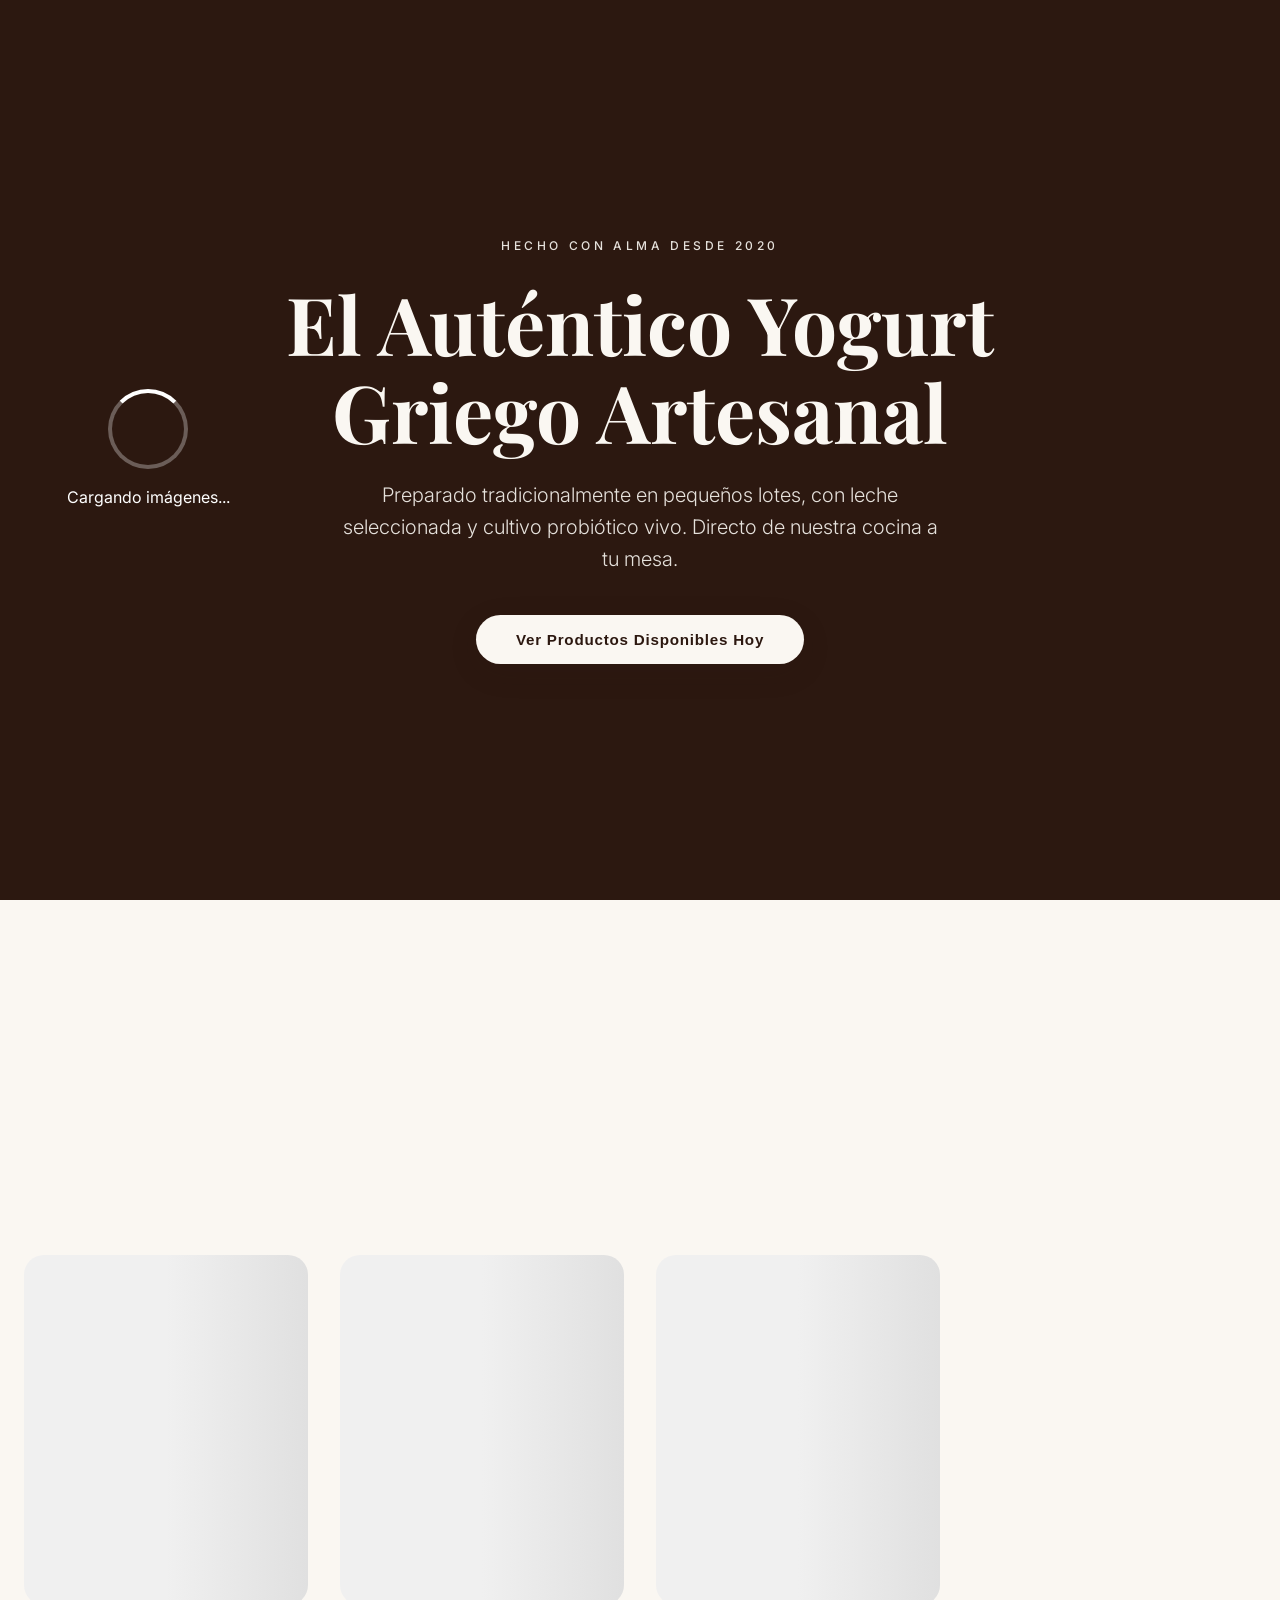
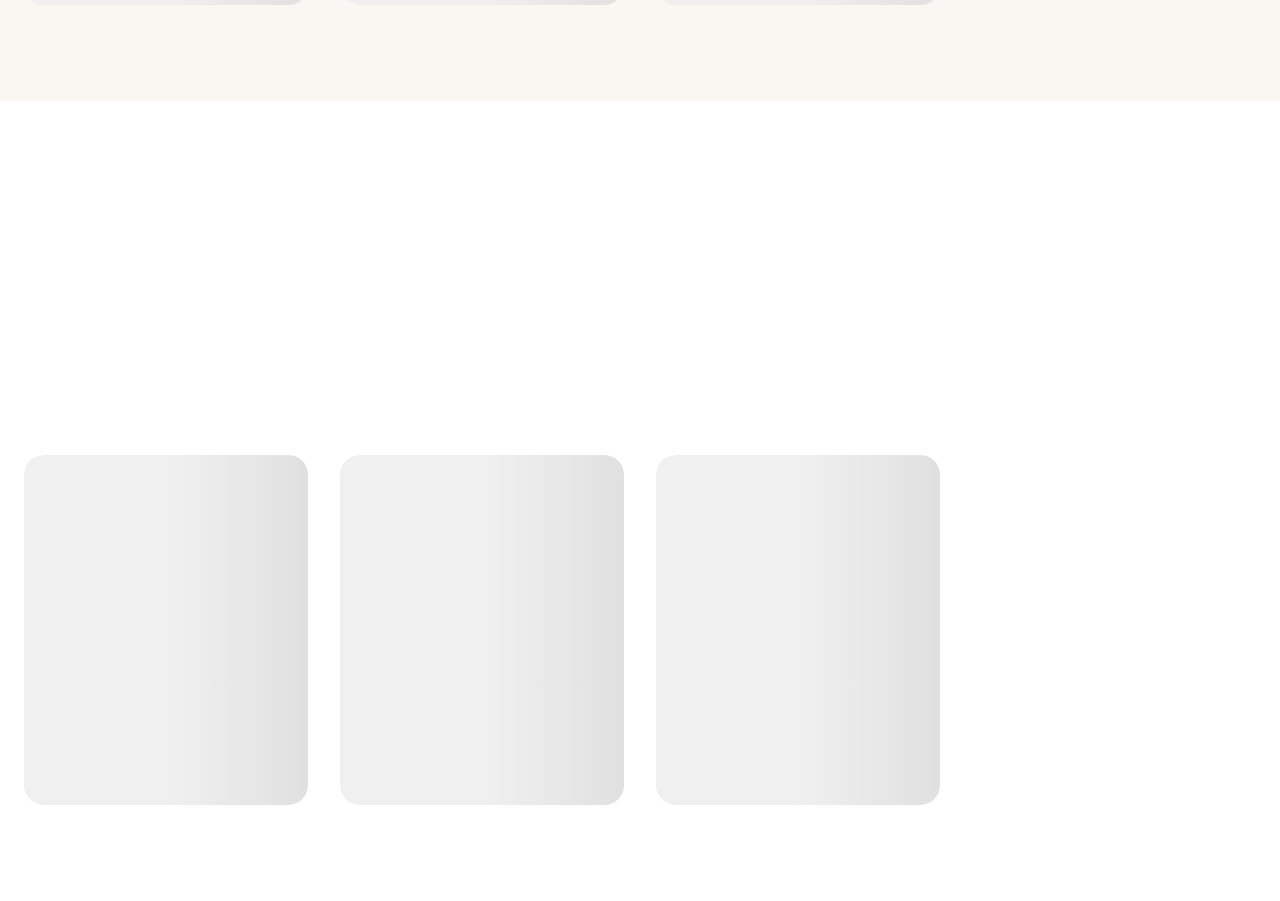
==== images/index.html @ e2872bcd "Agregar landing page Agregar landing page" ====
<!DOCTYPE html>
<html lang="es">
<head>
    <meta charset="UTF-8">
    <meta name="viewport" content="width=device-width, initial-scale=1.0, maximum-scale=1.0, user-scalable=no">
    <title>Yogurt Alma | Artesanal desde el Corazón</title>
    <link rel="preconnect" href="https://fonts.googleapis.com">
    <link rel="preconnect" href="https://fonts.gstatic.com" crossorigin>
    <link href="https://fonts.googleapis.com/css2?family=Playfair+Display:wght@400;600;700&family=Inter:wght@300;400;500;600&display=swap" rel="stylesheet">
    
    <style>
        :root {
            --color-primary: #2C1810;
            --color-secondary: #8B6F47;
            --color-accent: #D4A574;
            --color-cream: #FAF7F2;
            --color-milk: #F5F0E8;
            --color-success: #5A7D5A;
            --color-error: #B85C5C;
            --font-display: 'Playfair Display', serif;
            --font-body: 'Inter', sans-serif;
            --shadow-soft: 0 4px 20px rgba(44, 24, 16, 0.08);
            --shadow-elevated: 0 8px 30px rgba(44, 24, 16, 0.12);
            --transition: all 0.3s cubic-bezier(0.4, 0, 0.2, 1);
        }

        * { box-sizing: border-box; -webkit-tap-highlight-color: transparent; margin: 0; padding: 0; }

        body {
            font-family: var(--font-body);
            background: var(--color-cream);
            color: var(--color-primary);
            line-height: 1.6;
            overflow-x: hidden;
        }

        /* HERO CINEMÁTICO */
        .hero {
            position: relative;
            height: 100vh;
            min-height: 600px;
            overflow: hidden;
            background: var(--color-primary);
        }

        .slider-container {
            position: absolute;
            inset: 0;
            width: 100%;
            height: 100%;
        }

        .slide {
            position: absolute;
            inset: 0;
            opacity: 0;
            transition: opacity 1.5s ease-in-out;
            background-size: cover;
            background-position: center;
        }

        .slide.active { opacity: 1; }

        .slide::after {
            content: '';
            position: absolute;
            inset: 0;
            background: linear-gradient(to bottom, rgba(44,24,16,0.3), rgba(44,24,16,0.7));
        }

        .hero-content {
            position: relative;
            z-index: 10;
            height: 100%;
            display: flex;
            flex-direction: column;
            justify-content: center;
            align-items: center;
            text-align: center;
            padding: 2rem;
            color: var(--color-cream);
        }

        .hero-badge {
            font-size: 0.75rem;
            letter-spacing: 0.3em;
            text-transform: uppercase;
            margin-bottom: 1.5rem;
            opacity: 0.9;
            font-weight: 500;
        }

        .hero-title {
            font-family: var(--font-display);
            font-size: clamp(2.5rem, 8vw, 5rem);
            font-weight: 700;
            line-height: 1.1;
            margin-bottom: 1.5rem;
            max-width: 900px;
        }

        .hero-subtitle {
            font-size: 1.25rem;
            font-weight: 300;
            opacity: 0.9;
            max-width: 600px;
            margin-bottom: 2.5rem;
        }

        .btn-primary {
            display: inline-flex;
            align-items: center;
            gap: 0.75rem;
            padding: 1rem 2.5rem;
            background: var(--color-cream);
            color: var(--color-primary);
            text-decoration: none;
            border-radius: 50px;
            font-weight: 600;
            font-size: 0.95rem;
            letter-spacing: 0.05em;
            transition: var(--transition);
            border: none;
            cursor: pointer;
            box-shadow: var(--shadow-elevated);
        }

        .btn-primary:hover {
            transform: translateY(-2px);
            box-shadow: 0 12px 40px rgba(44, 24, 16, 0.2);
        }

        .slider-dots {
            position: absolute;
            bottom: 2rem;
            left: 50%;
            transform: translateX(-50%);
            display: flex;
            gap: 0.75rem;
            z-index: 20;
        }

        .dot {
            width: 8px;
            height: 8px;
            border-radius: 50%;
            background: rgba(255,255,255,0.4);
            cursor: pointer;
            transition: var(--transition);
        }

        .dot.active {
            background: var(--color-cream);
            transform: scale(1.3);
        }

        /* SECCIONES PRODUCTOS */
        .section {
            padding: 6rem 1.5rem;
            max-width: 1400px;
            margin: 0 auto;
        }

        .section-alt { background: white; }

        .section-header {
            text-align: center;
            margin-bottom: 4rem;
        }

        .section-logo {
            width: 140px;
            height: 140px;
            margin: 0 auto 1.5rem;
            object-fit: contain;
            filter: drop-shadow(0 4px 6px rgba(0,0,0,0.1));
        }

        .section-title {
            font-family: var(--font-display);
            font-size: clamp(2rem, 5vw, 3rem);
            color: var(--color-primary);
            margin-bottom: 0.75rem;
        }

        .section-subtitle {
            color: var(--color-secondary);
            font-size: 1.1rem;
            max-width: 600px;
            margin: 0 auto;
        }

        /* GRID PRODUCTOS */
        .products-grid {
            display: grid;
            grid-template-columns: repeat(auto-fill, minmax(280px, 1fr));
            gap: 2rem;
        }

        .product-card {
            background: white;
            border-radius: 20px;
            overflow: hidden;
            box-shadow: var(--shadow-soft);
            transition: var(--transition);
        }

        .product-card:hover {
            transform: translateY(-8px);
            box-shadow: var(--shadow-elevated);
        }

        .product-image-wrapper {
            position: relative;
            aspect-ratio: 4/3;
            overflow: hidden;
            background: var(--color-milk);
        }

        .product-image {
            width: 100%;
            height: 100%;
            object-fit: cover;
            transition: transform 0.6s ease;
        }

        .product-card:hover .product-image { transform: scale(1.05); }

        .product-badge {
            position: absolute;
            top: 1rem;
            left: 1rem;
            background: var(--color-success);
            color: white;
            padding: 0.35rem 0.75rem;
            border-radius: 20px;
            font-size: 0.75rem;
            font-weight: 600;
            letter-spacing: 0.05em;
        }

        .product-info { padding: 1.5rem; }

        .product-meta {
            display: flex;
            justify-content: space-between;
            align-items: center;
            margin-bottom: 0.5rem;
        }

        .product-weight {
            font-size: 0.75rem;
            text-transform: uppercase;
            letter-spacing: 0.15em;
            color: var(--color-secondary);
            font-weight: 600;
        }

        .product-stock {
            font-size: 0.75rem;
            color: var(--color-success);
            font-weight: 500;
        }

        .product-name {
            font-family: var(--font-display);
            font-size: 1.25rem;
            color: var(--color-primary);
            margin-bottom: 0.5rem;
            font-weight: 600;
            line-height: 1.3;
        }

        .product-description {
            color: #666;
            font-size: 0.9rem;
            line-height: 1.5;
            margin-bottom: 1.25rem;
            min-height: 2.7em;
        }

        .product-footer {
            display: flex;
            justify-content: space-between;
            align-items: center;
            padding-top: 1rem;
            border-top: 1px solid var(--color-milk);
        }

        .product-price {
            font-size: 1.4rem;
            font-weight: 700;
            color: var(--color-primary);
        }

        .quantity-selector {
            display: flex;
            align-items: center;
            gap: 0.5rem;
            background: var(--color-milk);
            padding: 0.25rem;
            border-radius: 25px;
        }

        .qty-btn {
            width: 32px;
            height: 32px;
            border: none;
            background: white;
            border-radius: 50%;
            cursor: pointer;
            font-size: 1.1rem;
            color: var(--color-primary);
            transition: var(--transition);
            display: flex;
            align-items: center;
            justify-content: center;
            font-weight: 300;
        }

        .qty-btn:hover {
            background: var(--color-primary);
            color: white;
        }

        .qty-value {
            font-weight: 600;
            min-width: 28px;
            text-align: center;
            font-size: 0.95rem;
        }

        /* CARRITO FLOTANTE */
        .cart-float {
            position: fixed;
            bottom: 2rem;
            right: 2rem;
            left: 2rem;
            background: white;
            padding: 1.25rem 1.5rem;
            border-radius: 16px;
            box-shadow: 0 8px 32px rgba(44, 24, 16, 0.2);
            display: none;
            justify-content: space-between;
            align-items: center;
            z-index: 100;
            max-width: 600px;
            margin: 0 auto;
            border: 1px solid rgba(0,0,0,0.05);
        }

        .cart-float.active { display: flex; }

        .cart-info h3 {
            font-size: 0.85rem;
            color: var(--color-secondary);
            font-weight: 500;
            margin-bottom: 0.25rem;
        }

        .cart-total {
            font-family: var(--font-display);
            font-size: 1.75rem;
            font-weight: 700;
            color: var(--color-primary);
        }

        .btn-cart {
            background: var(--color-primary);
            color: white;
            border: none;
            padding: 1rem 2rem;
            border-radius: 12px;
            font-weight: 600;
            cursor: pointer;
            transition: var(--transition);
            font-size: 0.95rem;
        }

        .btn-cart:hover {
            background: var(--color-secondary);
            transform: scale(1.02);
        }

        /* MODAL CHECKOUT */
        .modal-overlay {
            position: fixed;
            inset: 0;
            background: rgba(44, 24, 16, 0.6);
            backdrop-filter: blur(8px);
            z-index: 1000;
            opacity: 0;
            visibility: hidden;
            transition: var(--transition);
            display: flex;
            align-items: flex-end;
            justify-content: center;
        }

        .modal-overlay.active {
            opacity: 1;
            visibility: visible;
        }

        .modal-content {
            background: white;
            width: 100%;
            max-width: 600px;
            max-height: 90vh;
            border-radius: 24px 24px 0 0;
            overflow-y: auto;
            transform: translateY(100%);
            transition: transform 0.4s cubic-bezier(0.4, 0, 0.2, 1);
        }

        .modal-overlay.active .modal-content { transform: translateY(0); }

        .modal-header {
            padding: 1.5rem;
            border-bottom: 1px solid var(--color-milk);
            display: flex;
            justify-content: space-between;
            align-items: center;
            position: sticky;
            top: 0;
            background: white;
            z-index: 10;
        }

        .modal-title {
            font-family: var(--font-display);
            font-size: 1.5rem;
            font-weight: 600;
        }

        .btn-close {
            width: 40px;
            height: 40px;
            border: none;
            background: var(--color-milk);
            border-radius: 50%;
            cursor: pointer;
            font-size: 1.5rem;
            color: var(--color-primary);
            transition: var(--transition);
            display: flex;
            align-items: center;
            justify-content: center;
            line-height: 1;
        }

        .btn-close:hover {
            background: var(--color-primary);
            color: white;
        }

        .modal-body { padding: 1.5rem; }

        /* FORMULARIOS */
        .form-group { margin-bottom: 1.5rem; }

        .form-label {
            display: block;
            font-size: 0.875rem;
            font-weight: 600;
            color: var(--color-primary);
            margin-bottom: 0.5rem;
            letter-spacing: 0.02em;
        }

        .form-input, .form-select, .form-textarea {
            width: 100%;
            padding: 1rem;
            border: 2px solid var(--color-milk);
            border-radius: 12px;
            font-family: var(--font-body);
            font-size: 1rem;
            transition: var(--transition);
            background: white;
        }

        .form-input:focus, .form-select:focus, .form-textarea:focus {
            outline: none;
            border-color: var(--color-accent);
            box-shadow: 0 0 0 3px rgba(212, 165, 116, 0.1);
        }

        .form-textarea {
            min-height: 100px;
            resize: vertical;
        }

        /* TABS UBICACIÓN */
        .location-tabs {
            display: flex;
            gap: 0.5rem;
            margin-bottom: 1rem;
            background: var(--color-milk);
            padding: 0.5rem;
            border-radius: 12px;
        }

        .location-tab {
            flex: 1;
            padding: 0.75rem;
            border: none;
            background: transparent;
            border-radius: 8px;
            cursor: pointer;
            font-size: 0.875rem;
            font-weight: 500;
            color: var(--color-secondary);
            transition: var(--transition);
            text-align: center;
        }

        .location-tab.active {
            background: white;
            color: var(--color-primary);
            box-shadow: 0 2px 8px rgba(0,0,0,0.05);
        }

        .location-panel {
            display: none;
            animation: fadeIn 0.3s ease;
        }

        .location-panel.active { display: block; }

        @keyframes fadeIn {
            from { opacity: 0; transform: translateY(10px); }
            to { opacity: 1; transform: translateY(0); }
        }

        .location-help {
            background: #e3f2fd;
            padding: 1rem;
            border-radius: 12px;
            margin-bottom: 1rem;
            font-size: 0.9rem;
            border-left: 4px solid #1976d2;
        }

        .location-help ol {
            margin: 0.5rem 0 0 1.2rem;
            padding: 0;
        }

        .location-help li { margin-bottom: 0.25rem; }

        .btn-maps {
            display: flex;
            align-items: center;
            justify-content: center;
            gap: 0.5rem;
            width: 100%;
            padding: 1rem;
            background: #4285F4;
            color: white;
            text-decoration: none;
            border-radius: 12px;
            font-weight: 600;
            margin-top: 0.5rem;
            transition: var(--transition);
        }

        .btn-maps:hover {
            background: #3367D6;
            transform: translateY(-1px);
        }

        .location-preview-box {
            background: #f0f7f0;
            border-left: 4px solid var(--color-success);
            padding: 1rem;
            border-radius: 8px;
            margin-top: 0.75rem;
            font-size: 0.9rem;
            display: none;
        }

        .location-preview-box.active { display: block; }

        .copy-location-btn {
            background: var(--color-primary);
            color: white;
            border: none;
            padding: 0.5rem 1rem;
            border-radius: 6px;
            font-size: 0.85rem;
            cursor: pointer;
            margin-top: 0.5rem;
            width: 100%;
        }

        /* RESUMEN ORDEN */
        .order-summary {
            background: var(--color-milk);
            border-radius: 16px;
            padding: 1.5rem;
            margin-bottom: 1.5rem;
        }

        .summary-title {
            font-family: var(--font-display);
            font-size: 1.1rem;
            margin-bottom: 1rem;
            color: var(--color-primary);
        }

        .summary-item {
            display: flex;
            justify-content: space-between;
            padding: 0.5rem 0;
            font-size: 0.95rem;
            color: #555;
            border-bottom: 1px solid rgba(0,0,0,0.05);
        }

        .summary-item:last-child { border-bottom: none; }

        .summary-total {
            display: flex;
            justify-content: space-between;
            margin-top: 1rem;
            padding-top: 1rem;
            border-top: 2px solid var(--color-primary);
            font-family: var(--font-display);
            font-size: 1.35rem;
            font-weight: 700;
            color: var(--color-primary);
        }

        /* PAGO */
        .payment-grid {
            display: grid;
            grid-template-columns: 1fr 1fr;
            gap: 1rem;
            margin-bottom: 1.5rem;
        }

        .payment-option {
            border: 2px solid var(--color-milk);
            border-radius: 12px;
            padding: 1.25rem;
            text-align: center;
            cursor: pointer;
            transition: var(--transition);
            position: relative;
        }

        .payment-option:hover { border-color: var(--color-accent); }

        .payment-option.selected {
            border-color: var(--color-primary);
            background: rgba(44, 24, 16, 0.02);
        }

        .payment-option.selected::after {
            content: '';
            position: absolute;
            top: 0.5rem;
            right: 0.5rem;
            width: 20px;
            height: 20px;
            background: var(--color-primary);
            border-radius: 50%;
            border: 3px solid white;
            box-shadow: 0 2px 4px rgba(0,0,0,0.1);
        }

        .payment-label {
            font-weight: 600;
            font-size: 0.95rem;
            color: var(--color-primary);
        }

        .payment-sublabel {
            font-size: 0.8rem;
            color: var(--color-secondary);
            margin-top: 0.25rem;
        }

        .conditional-section {
            display: none;
            animation: fadeIn 0.3s ease;
        }

        .conditional-section.active { display: block; }

        .transfer-info {
            background: linear-gradient(135deg, #f8f9fa 0%, #e9ecef 100%);
            border-radius: 16px;
            padding: 2rem;
            text-align: center;
            border: 2px dashed var(--color-accent);
        }

        .alias-box {
            background: white;
            padding: 1rem 2rem;
            border-radius: 12px;
            font-family: 'Courier New', monospace;
            font-size: 1.5rem;
            font-weight: 700;
            color: var(--color-primary);
            margin: 1rem 0;
            letter-spacing: 0.05em;
            border: 2px solid var(--color-primary);
            display: inline-block;
            user-select: all;
        }

        .vuelto-box {
            margin-top: 1rem;
            padding: 1rem;
            border-radius: 8px;
            font-weight: 600;
            text-align: center;
            display: none;
        }

        .vuelto-box.ok {
            background: #e8f5e9;
            color: #2e7d32;
            display: block;
        }

        .vuelto-box.error {
            background: #ffebee;
            color: #c62828;
            display: block;
        }

        .btn-confirm {
            width: 100%;
            padding: 1.25rem;
            background: var(--color-primary);
            color: white;
            border: none;
            border-radius: 12px;
            font-size: 1.1rem;
            font-weight: 600;
            cursor: pointer;
            transition: var(--transition);
            margin-top: 1rem;
        }

        .btn-confirm:hover:not(:disabled) {
            background: var(--color-secondary);
            transform: translateY(-2px);
            box-shadow: var(--shadow-elevated);
        }

        .btn-confirm:disabled {
            opacity: 0.6;
            cursor: not-allowed;
        }

        /* PANTALLAS ESTADO */
        .status-screen {
            position: fixed;
            inset: 0;
            background: var(--color-cream);
            z-index: 2000;
            display: none;
            flex-direction: column;
            align-items: center;
            justify-content: center;
            padding: 2rem;
            text-align: center;
        }

        .status-screen.active { display: flex; }

        .status-icon {
            width: 80px;
            height: 80px;
            border-radius: 50%;
            display: flex;
            align-items: center;
            justify-content: center;
            font-size: 2.5rem;
            margin-bottom: 1.5rem;
        }

        .status-icon.loading {
            border: 4px solid var(--color-milk);
            border-top-color: var(--color-primary);
            animation: spin 1s linear infinite;
        }

        .status-icon.success {
            background: var(--color-success);
            color: white;
        }

        @keyframes spin { to { transform: rotate(360deg); } }

        .status-title {
            font-family: var(--font-display);
            font-size: 2rem;
            margin-bottom: 0.75rem;
            color: var(--color-primary);
        }

        .status-text {
            color: var(--color-secondary);
            max-width: 400px;
            margin-bottom: 2rem;
            line-height: 1.6;
        }

        .whatsapp-btn {
            background: #25D366;
            color: white;
            text-decoration: none;
            padding: 1rem 2rem;
            border-radius: 50px;
            font-weight: 600;
            display: inline-flex;
            align-items: center;
            gap: 0.5rem;
            transition: var(--transition);
        }

        .whatsapp-btn:hover { transform: scale(1.05); }

        /* ADMIN PANEL (oculto) */
        .admin-panel {
            position: fixed;
            top: 1rem;
            right: 1rem;
            z-index: 9999;
            display: none;
        }

        .admin-panel.visible { display: block; }

        .btn-admin {
            background: var(--color-primary);
            color: white;
            border: none;
            padding: 0.5rem 1rem;
            border-radius: 8px;
            font-size: 0.8rem;
            cursor: pointer;
            opacity: 0.3;
            transition: opacity 0.3s;
        }

        .btn-admin:hover { opacity: 1; }

        /* UTILIDADES */
        .hidden { display: none !important; }

        @media (max-width: 768px) {
            .hero { min-height: 500px; }
            .section { padding: 4rem 1rem; }
            .products-grid { grid-template-columns: 1fr; gap: 1.5rem; }
            .cart-float { left: 1rem; right: 1rem; bottom: 1rem; }
            .payment-grid { grid-template-columns: 1fr; }
        }

        .fade-up {
            opacity: 0;
            transform: translateY(30px);
            transition: opacity 0.6s ease, transform 0.6s ease;
        }

        .fade-up.visible {
            opacity: 1;
            transform: translateY(0);
        }

        /* LOADING PRODUCTOS */
        .loading-grid {
            display: grid;
            grid-template-columns: repeat(auto-fill, minmax(280px, 1fr));
            gap: 2rem;
        }

        .skeleton {
            background: linear-gradient(90deg, #f0f0f0 25%, #e0e0e0 50%, #f0f0f0 75%);
            background-size: 200% 100%;
            animation: loading 1.5s infinite;
            border-radius: 20px;
            height: 350px;
        }

        @keyframes loading {
            0% { background-position: 200% 0; }
            100% { background-position: -200% 0; }
        }
    </style>
</head>
<body>

    <!-- PANEL ADMIN (accesible con tecla secreta) -->
    <div class="admin-panel" id="admin-panel">
        <button class="btn-admin" onclick="downloadPricesTemplate()">Descargar Template Precios</button>
    </div>

    <!-- HERO -->
    <section class="hero">
        <div class="slider-container" id="hero-slider">
            <div class="loading-grid" id="slider-loading" style="position: absolute; inset: 0; display: grid; place-items: center;">
                <div style="color: white; text-align: center;">
                    <div class="status-icon loading" style="border-color: rgba(255,255,255,0.3); border-top-color: white; margin: 0 auto 1rem;"></div>
                    <p>Cargando imágenes...</p>
                </div>
            </div>
        </div>
        
        <div class="hero-content">
            <div class="hero-badge">Hecho con Alma desde 2020</div>
            <h1 class="hero-title">El Auténtico Yogurt Griego Artesanal</h1>
            <p class="hero-subtitle">Preparado tradicionalmente en pequeños lotes, con leche seleccionada y cultivo probiótico vivo. Directo de nuestra cocina a tu mesa.</p>
            <button class="btn-primary" onclick="scrollToProducts()">
                Ver Productos Disponibles Hoy
            </button>
        </div>
        
        <div class="slider-dots" id="slider-dots"></div>
    </section>

    <!-- PRODUCTOS CON LACTOSA -->
    <section class="section" id="products-con">
        <div class="section-header fade-up">
            <img src="" alt="Yogurt con Lactosa" class="section-logo" id="logo-con">
            <h2 class="section-title">Yogurt Griego Tradicional</h2>
            <p class="section-subtitle">Receta clásica con toda la cremosidad y el sabor auténtico del yogurt griego tradicional</p>
        </div>
        <div class="loading-grid" id="loading-con">
            <div class="skeleton"></div>
            <div class="skeleton"></div>
            <div class="skeleton"></div>
        </div>
        <div class="products-grid hidden" id="grid-con"></div>
    </section>

    <!-- PRODUCTOS SIN LACTOSA -->
    <section class="section section-alt" id="products-sin">
        <div class="section-header fade-up">
            <img src="" alt="Yogurt Sin Lactosa" class="section-logo" id="logo-sin">
            <h2 class="section-title">Yogurt Griego Sin Lactosa</h2>
            <p class="section-subtitle">La misma cremosidad, sin compromisos. Perfecto para quienes buscan una opción digestiva sin perder el sabor</p>
        </div>
        <div class="loading-grid" id="loading-sin">
            <div class="skeleton"></div>
            <div class="skeleton"></div>
            <div class="skeleton"></div>
        </div>
        <div class="products-grid hidden" id="grid-sin"></div>
    </section>

    <!-- CARRITO -->
    <div class="cart-float" id="cart-float">
        <div class="cart-info">
            <h3>Tu Pedido</h3>
            <div class="cart-total">Gs. <span id="cart-total">0</span></div>
        </div>
        <button class="btn-cart" onclick="openCheckout()">
            Ver Pedido
        </button>
    </div>

    <!-- MODAL CHECKOUT -->
    <div class="modal-overlay" id="modal-checkout" onclick="closeCheckout(event)">
        <div class="modal-content" onclick="event.stopPropagation()">
            <div class="modal-header">
                <h2 class="modal-title">Finalizar Pedido</h2>
                <button class="btn-close" onclick="closeCheckout()">×</button>
            </div>
            
            <div class="modal-body">
                <!-- RESUMEN -->
                <div class="order-summary">
                    <h3 class="summary-title">Resumen de tu orden</h3>
                    <div id="summary-items"></div>
                    <div class="summary-item" style="margin-top: 0.5rem;">
                        <span>Subtotal</span>
                        <span>Gs. <span id="summary-subtotal">0</span></span>
                    </div>
                    <div class="summary-item">
                        <span>Delivery</span>
                        <span id="summary-delivery">Gs. 0</span>
                    </div>
                    <div class="summary-total">
                        <span>Total</span>
                        <span>Gs. <span id="summary-total">0</span></span>
                    </div>
                </div>

                <!-- DATOS -->
                <div class="form-group">
                    <label class="form-label">Nombre completo *</label>
                    <input type="text" class="form-input" id="client-name" placeholder="Ej: María Fernández">
                </div>

                <div class="form-group">
                    <label class="form-label">WhatsApp *</label>
                    <input type="tel" class="form-input" id="client-phone" placeholder="Ej: 0981 123 456">
                </div>

                <!-- ENTREGA -->
                <div class="form-group">
                    <label class="form-label">Tipo de entrega</label>
                    <select class="form-select" id="delivery-type" onchange="handleDeliveryChange()">
                        <option value="pickup">Retiro en local (Gratis)</option>
                        <option value="delivery">Delivery a domicilio</option>
                    </select>
                </div>

                <!-- UBICACIÓN -->
                <div id="location-section" class="conditional-section">
                    <div class="form-group">
                        <label class="form-label">Indicar ubicación para delivery *</label>
                        
                        <div class="location-tabs">
                            <button class="location-tab active" onclick="switchTab('autocomplete')">Buscar dirección</button>
                            <button class="location-tab" onclick="switchTab('maps')">Google Maps</button>
                            <button class="location-tab" onclick="switchTab('manual')">Escribir dirección</button>
                        </div>

                        <!-- Autocomplete -->
                        <div id="panel-autocomplete" class="location-panel active">
                            <input type="text" class="form-input" id="autocomplete-input" placeholder="Escribí tu calle y número...">
                            <div class="location-preview-box" id="location-preview">
                                <strong>Ubicación detectada:</strong>
                                <div id="location-text"></div>
                                <div id="location-coords" style="font-family: monospace; font-size: 0.85rem; color: #666; margin-top: 0.5rem;"></div>
                                <button class="copy-location-btn" onclick="copyLocation()">Copiar ubicación para el delivery</button>
                            </div>
                        </div>

                        <!-- Maps -->
                        <div id="panel-maps" class="location-panel">
                            <div class="location-help">
                                <strong>Para compartir tu ubicación exacta:</strong>
                                <ol>
                                    <li>Tocá el botón de abajo para abrir Google Maps</li>
                                    <li>Mantené presionado tu ubicación en el mapa</li>
                                    <li>Tocá "Compartir" y seleccioná "Copiar enlace"</li>
                                    <li>Volvé acá, seleccioná "Escribir dirección" y pegalo</li>
                                </ol>
                            </div>
                            <a href="https://maps.google.com" target="_blank" class="btn-maps">
                                Abrir Google Maps
                            </a>
                        </div>

                        <!-- Manual -->
                        <div id="panel-manual" class="location-panel">
                            <textarea class="form-textarea" id="manual-address" placeholder="Escribí tu dirección completa. Podés incluir:&#10;- Nombre de calle y número&#10;- Barrio&#10;- Ciudad&#10;- Referencias (color de casa, portón, etc.)&#10;- O pegar el enlace de Google Maps"></textarea>
                        </div>
                    </div>
                </div>

                <!-- PAGO -->
                <div class="form-group">
                    <label class="form-label">Método de pago</label>
                    <div class="payment-grid">
                        <div class="payment-option selected" onclick="selectPayment('cash')" id="pay-cash">
                            <div class="payment-label">Efectivo</div>
                            <div class="payment-sublabel">Pago al recibir</div>
                        </div>
                        <div class="payment-option" onclick="selectPayment('transfer')" id="pay-transfer">
                            <div class="payment-label">Transferencia</div>
                            <div class="payment-sublabel">Alias: 0994883355</div>
                        </div>
                    </div>
                </div>

                <!-- Transferencia -->
                <div id="transfer-section" class="conditional-section">
                    <div class="transfer-info">
                        <p style="margin-bottom: 0.5rem; font-weight: 600;">Realizá la transferencia al siguiente alias:</p>
                        <div class="alias-box" onclick="copyAlias()">0994883355</div>
                        <p style="font-size: 0.875rem; color: #666; margin-bottom: 1rem;">
                            Tocá el alias para copiarlo
                        </p>
                        <div style="background: white; padding: 1rem; border-radius: 8px; text-align: left; font-size: 0.9rem;">
                            <strong>Banco:</strong> Tigo Money / Bancard<br>
                            <strong>Titular:</strong> Yogurt Alma<br>
                            <strong>Monto:</strong> <span id="transfer-amount">Gs. 0</span>
                        </div>
                    </div>
                </div>

                <!-- Efectivo -->
                <div id="cash-section" class="conditional-section active">
                    <div class="form-group">
                        <label class="form-label">¿Con cuánto pagás? (para calcular vuelto)</label>
                        <input type="number" class="form-input" id="cash-amount" placeholder="Ej: 50000" oninput="calculateChange()">
                        <div class="vuelto-box" id="change-display"></div>
                    </div>
                </div>

                <button class="btn-confirm" id="btn-confirm" onclick="confirmOrder()">
                    Confirmar Pedido
                </button>
            </div>
        </div>
    </div>

    <!-- PANTALLAS ESTADO -->
    <div class="status-screen" id="loading-screen">
        <div class="status-icon loading"></div>
        <h2 class="status-title">Procesando tu pedido</h2>
        <p class="status-text">Estamos preparando tu orden...</p>
    </div>

    <div class="status-screen" id="success-screen">
        <div class="status-icon success">✓</div>
        <h2 class="status-title">¡Pedido confirmado!</h2>
        <p class="status-text" id="success-message"></p>
        <a href="#" class="whatsapp-btn" id="whatsapp-btn" target="_blank">
            Enviar pedido por WhatsApp
        </a>
        <button onclick="resetOrder()" style="margin-top: 1.5rem; background: none; border: none; color: var(--color-secondary); text-decoration: underline; cursor: pointer;">
            Hacer otro pedido
        </button>
    </div>

    <script>
       // ==========================================
// CONFIGURACIÓN - ACTUALIZA ESTOS VALORES
// ==========================================
const CONFIG = {
    GITHUB: {
        USER: 'TU_USUARIO',                // Tu usuario de GitHub (ej. 'juanperez')
        REPO: 'yogurt-alma-assets',         // Nombre del repositorio que creaste
        BRANCH: 'main',                      // Rama principal (puede ser 'master')
        PATHS: {
            productsCon: 'images/con-lactosa',
            productsSin: 'images/sin-lactosa',
            slider: 'images/slider',
            prices: 'prices.txt'
        }
    },
    WHATSAPP: '595994883355',               // Tu número de WhatsApp (con código de país)
    ALIAS: '0994883355',                     // Alias para transferencias
    STORE_LAT: -25.2914380,                  // Coordenadas de tu tienda (ajústalas)
    STORE_LNG: -57.6451651,
    DELIVERY: {
        zone1: { maxKm: 3, price: 5000, label: 'Cercana' },
        zone2: { maxKm: 8, price: 8000, label: 'Media' },
        zone3: { maxKm: 15, price: 12000, label: 'Lejana' }
    }
};

        // ==========================================
        // SISTEMA DE PRECIOS DINÁMICO (DESDE TXT)
        // ==========================================
        const PRICE_MANAGER = {
        // ==========================================
        // FUNCIONES PARA GITHUB
        // ==========================================

// Listar archivos de una carpeta en GitHub
async function listGitHubFiles(folderPath) {
    const url = `https://api.github.com/repos/${CONFIG.GITHUB.USER}/${CONFIG.GITHUB.REPO}/contents/${folderPath}?ref=${CONFIG.GITHUB.BRANCH}`;
    try {
        const response = await fetch(url);
        if (!response.ok) throw new Error(`Error al listar ${folderPath}: ${response.status}`);
        const files = await response.json();
        // Filtrar solo imágenes (puedes ajustar las extensiones)
        return files.filter(file => file.name.match(/\.(jpg|jpeg|png|gif)$/i));
    } catch (e) {
        console.error(e);
        return [];
    }
}

// Cargar precios desde GitHub
async function loadPrices() {
    const url = `https://raw.githubusercontent.com/${CONFIG.GITHUB.USER}/${CONFIG.GITHUB.REPO}/${CONFIG.GITHUB.BRANCH}/${CONFIG.GITHUB.PATHS.prices}`;
    try {
        const response = await fetch(url);
        if (response.ok) {
            const text = await response.text();
            PRICE_MANAGER.parse(text);
        } else {
            console.warn('No se pudo cargar prices.txt, usando precios por defecto');
            PRICE_MANAGER.current = {...PRICE_MANAGER.defaults};
        }
    } catch (e) {
        console.warn('Error al cargar precios:', e);
        PRICE_MANAGER.current = {...PRICE_MANAGER.defaults};
    }
}
            // Precios por defecto (se sobreescriben con prices.txt)
            defaults: {
                'PROD 1 LACT': 15000, 'PROD 2 LACT': 16000, 'PROD 3 LACT': 16000,
                'PROD 4 LACT': 16000, 'PROD 5 LACT': 15500, 'PROD 6 LACT': 17000, 'PROD 7 LACT': 18000,
                'PROD 8 SIN': 18000, 'PROD 9 SIN': 19000, 'PROD 10 SIN': 19000,
                'PROD 11 SIN': 19000, 'PROD 12 SIN': 18500, 'PROD 13 SIN': 20000, 'PROD 14 SIN': 21000
            },
            
            current: {},
            
            async load() {
                try {
                    // Intentar cargar prices.txt desde el servidor
                    const response = await fetch('prices.txt?t=' + Date.now());
                    if (response.ok) {
                        const text = await response.text();
                        this.parse(text);
                    } else {
                        this.current = {...this.defaults};
                    }
                } catch (e) {
                    console.log('Usando precios por defecto');
                    this.current = {...this.defaults};
                }
                return this.current;
            },
            
            parse(text) {
                // Formato: PROD 4 LACT = 13.000,00
                const lines = text.split('\n');
                lines.forEach(line => {
                    const match = line.match(/(PROD\s+\d+\s+(?:LACT|SIN))\s*[=:]\s*([\d.,]+)/i);
                    if (match) {
                        const key = match[1].toUpperCase().replace(/\s+/g, ' ');
                        const price = parseInt(match[2].replace(/\./g, '').replace(/,/g, '').replace(/\s/g, ''));
                        if (!isNaN(price)) {
                            this.current[key] = price;
                        }
                    }
                });
                
                // Completar con defaults los faltantes
                Object.keys(this.defaults).forEach(key => {
                    if (!this.current[key]) this.current[key] = this.defaults[key];
                });
            },
            
            get(productKey) {
                return this.current[productKey] || this.defaults[productKey] || 0;
            },
            
            // Generar template para descargar
            generateTemplate() {
                let content = '# Precios Yogurt Alma\n';
                content += '# Formato: PROD X LACT/SIN = precio\n';
                content += '# Ejemplo: PROD 4 LACT = 13.000,00\n\n';
                
                Object.keys(this.defaults).forEach(key => {
                    const price = this.current[key] || this.defaults[key];
                    content += `${key} = ${price.toLocaleString('es-PY')}\n`;
                });
                
                return content;
            }
        };

        // ==========================================
        // CATÁLOGO DINÁMICO (SE ACTUALIZA CON IMÁGENES)
        // ==========================================
        let CATALOG = {
            con: [], // Se llena automáticamente desde Dropbox
            sin: []  // Se llena automáticamente desde Dropbox
        };

        let cart = {};
        let currentPayment = 'cash';
        let deliveryCost = 0;
        let currentLocationTab = 'autocomplete';
        let userLocation = null;

        // ==========================================
        // INICIALIZACIÓN
        // ==========================================
        document.addEventListener('DOMContentLoaded', async () => {
            await initSystem();
            setupAdminAccess();
        });

        async function initSystem() {
            // 1. Cargar precios
            await PRICE_MANAGER.load();
            
            // 2. Cargar imágenes desde Dropbox
            await loadDropboxContent();
            
            // 3. Inicializar componentes
            initSlider();
            renderProducts();
            initScrollAnimations();
            initAutocomplete();
            
            // Ocultar loaders
            document.getElementById('slider-loading').style.display = 'none';
            document.getElementById('loading-con').style.display = 'none';
            document.getElementById('loading-sin').style.display = 'none';
            document.getElementById('grid-con').classList.remove('hidden');
            document.getElementById('grid-sin').classList.remove('hidden');
        }

       // ==========================================
// CARGA DESDE GITHUB
// ==========================================

// Cargar imágenes del slider
async function loadSliderImages() {
    const files = await listGitHubFiles(CONFIG.GITHUB.PATHS.slider);
    window.sliderImages = files.map(file => file.download_url);
    if (window.sliderImages.length === 0) {
        window.sliderImages = ['https://via.placeholder.com/1920x1080/2C1810/FAF7F2?text=Yogurt+Alma'];
    }
    initSlider();
}

// Cargar productos
async function loadProducts() {
    const conFiles = await listGitHubFiles(CONFIG.GITHUB.PATHS.productsCon);
    const sinFiles = await listGitHubFiles(CONFIG.GITHUB.PATHS.productsSin);

    // Mapeo de nombres y descripciones (puedes ajustar según tu catálogo)
    function getProductName(key) {
        const map = {
            'PROD 1 LACT': 'Natural Clásico',
            'PROD 2 LACT': 'Fresa Selecta',
            'PROD 3 LACT': 'Mora Silvestre',
            'PROD 4 LACT': 'Durazno de Estación',
            'PROD 5 LACT': 'Vainilla Bourbon',
            'PROD 6 LACT': 'Coco Natural',
            'PROD 7 LACT': 'Mix de Frutos',
            'PROD 8 SIN': 'Natural Sin Lactosa',
            'PROD 9 SIN': 'Fresa Sin Lactosa',
            'PROD 10 SIN': 'Mora Sin Lactosa',
            'PROD 11 SIN': 'Durazno Sin Lactosa',
            'PROD 12 SIN': 'Vainilla Sin Lactosa',
            'PROD 13 SIN': 'Coco Sin Lactosa',
            'PROD 14 SIN': 'Mix Sin Lactosa'
        };
        return map[key] || key;
    }

    function getProductDescription(key) {
        const map = {
            'PROD 1 LACT': 'El auténtico sabor tradicional, cremoso y equilibrado',
            'PROD 2 LACT': 'Con frutillas frescas maceradas en su propio jugo',
            'PROD 3 LACT': 'Arándanos y moras en equilibrio perfecto',
            'PROD 4 LACT': 'Duraznos maduros en almíbar artesanal',
            'PROD 5 LACT': 'Vainilla Madagascar de origen ético',
            'PROD 6 LACT': 'Con leche de coco y coco rallado tostado',
            'PROD 7 LACT': 'Combinación especial de frutos rojos y tropicales',
            'PROD 8 SIN': 'Digestivo y ligero, manteniendo toda la cremosidad',
            'PROD 9 SIN': 'La misma frescura, ahora sin lactosa',
            'PROD 10 SIN': 'Antioxidantes naturales en formato digestivo',
            'PROD 11 SIN': 'Dulzura natural sin compromisos',
            'PROD 12 SIN': 'Suavidad y sabor en perfecta armonía',
            'PROD 13 SIN': 'Doble coco para máxima cremosidad vegetal',
            'PROD 14 SIN': 'La experiencia completa, libre de lactosa'
        };
        return map[key] || 'Delicioso yogurt artesanal';
    }

    // Productos con lactosa
    CATALOG.con = conFiles.map(file => {
        const key = file.name.replace('.jpg', '').toUpperCase().trim();
        const idMatch = key.match(/\d+/);
        const id = idMatch ? 'CL' + idMatch[0].padStart(2, '0') : 'CL00';
        return {
            id: id,
            file: file.name,
            name: getProductName(key),
            desc: getProductDescription(key),
            weight: '500g',
            price: PRICE_MANAGER.get(key),
            image: file.download_url,
            category: 'con',
            badge: null
        };
    });

    // Productos sin lactosa
    CATALOG.sin = sinFiles.map(file => {
        const key = file.name.replace('.jpg', '').toUpperCase().trim();
        const idMatch = key.match(/\d+/);
        const id = idMatch ? 'SL' + idMatch[0].padStart(2, '0') : 'SL00';
        return {
            id: id,
            file: file.name,
            name: getProductName(key),
            desc: getProductDescription(key),
            weight: '500g',
            price: PRICE_MANAGER.get(key),
            image: file.download_url,
            category: 'sin',
            badge: 'Sin Lactosa'
        };
    });

    // Inicializar carrito
    cart = {};
    [...CATALOG.con, ...CATALOG.sin].forEach(p => cart[p.id] = 0);

    renderProducts();
}
        }

        // ==========================================
        // SLIDER HERO
        // ==========================================
        async function initSystem() {
    await loadPrices();           // 1. Cargar precios
    await loadSliderImages();     // 2. Cargar imágenes del slider
    await loadProducts();         // 3. Cargar productos

    initScrollAnimations();
    initAutocomplete();           // Si usas Google Maps

    // Ocultar loaders
    document.getElementById('slider-loading').style.display = 'none';
    document.getElementById('loading-con').style.display = 'none';
    document.getElementById('loading-sin').style.display = 'none';
    document.getElementById('grid-con').classList.remove('hidden');
    document.getElementById('grid-sin').classList.remove('hidden');
}

        // ==========================================
        // RENDERIZAR PRODUCTOS
        // ==========================================
        function renderProducts() {
            const gridCon = document.getElementById('grid-con');
            const gridSin = document.getElementById('grid-sin');
            
            CATALOG.con.forEach(prod => {
                gridCon.appendChild(createProductCard(prod));
            });
            
            CATALOG.sin.forEach(prod => {
                gridSin.appendChild(createProductCard(prod));
            });
        }

        function createProductCard(product) {
            const card = document.createElement('div');
            card.className = 'product-card fade-up';
            card.innerHTML = `
                <div class="product-image-wrapper">
                    <img src="${product.image}" alt="${product.name}" class="product-image" 
                         onerror="this.src='https://via.placeholder.com/400x300/F5F0E8/2C1810?text=${encodeURIComponent(product.name)}'">
                    ${product.badge ? `<span class="product-badge">${product.badge}</span>` : ''}
                </div>
                <div class="product-info">
                    <div class="product-meta">
                        <span class="product-weight">${product.weight}</span>
                        <span class="product-stock">Disponible hoy</span>
                    </div>
                    <h3 class="product-name">${product.name}</h3>
                    <p class="product-description">${product.desc}</p>
                    <div class="product-footer">
                        <span class="product-price">Gs. ${product.price.toLocaleString('es-PY')}</span>
                        <div class="quantity-selector">
                            <button class="qty-btn" onclick="updateQuantity('${product.id}', -1)">−</button>
                            <span class="qty-value" id="qty-${product.id}">0</span>
                            <button class="qty-btn" onclick="updateQuantity('${product.id}', 1)">+</button>
                        </div>
                    </div>
                </div>
            `;
            return card;
        }

        // ==========================================
        // GESTIÓN CARRITO
        // ==========================================
        function updateQuantity(productId, delta) {
            const newQty = cart[productId] + delta;
            if (newQty >= 0) {
                cart[productId] = newQty;
                const el = document.getElementById(`qty-${productId}`);
                if (el) el.textContent = newQty;
                updateCart();
            }
        }

        function updateCart() {
            const items = [...CATALOG.con, ...CATALOG.sin].filter(p => cart[p.id] > 0);
            const subtotal = items.reduce((sum, p) => sum + (cart[p.id] * p.price), 0);
            const total = subtotal + deliveryCost;
            
            document.getElementById('cart-total').textContent = total.toLocaleString('es-PY');
            document.getElementById('cart-float').classList.toggle('active', items.length > 0);
            
            // Actualizar resumen modal
            document.getElementById('summary-subtotal').textContent = subtotal.toLocaleString('es-PY');
            document.getElementById('summary-total').textContent = total.toLocaleString('es-PY');
            document.getElementById('transfer-amount').textContent = 'Gs. ' + total.toLocaleString('es-PY');
            
            const container = document.getElementById('summary-items');
            if (items.length === 0) {
                container.innerHTML = '<p style="color: #999; font-size: 0.9rem;">No hay productos seleccionados</p>';
            } else {
                container.innerHTML = items.map(p => `
                    <div class="summary-item">
                        <span>${p.name} × ${cart[p.id]}</span>
                        <span>Gs. ${(cart[p.id] * p.price).toLocaleString('es-PY')}</span>
                    </div>
                `).join('');
            }
        }

        // ==========================================
        // CHECKOUT
        // ==========================================
        function openCheckout() {
            const items = [...CATALOG.con, ...CATALOG.sin].filter(p => cart[p.id] > 0);
            if (items.length === 0) {
                alert('Agregá productos a tu pedido');
                return;
            }
            updateCart();
            document.getElementById('modal-checkout').classList.add('active');
            document.body.style.overflow = 'hidden';
        }

        function closeCheckout(e) {
            if (!e || e.target.id === 'modal-checkout') {
                document.getElementById('modal-checkout').classList.remove('active');
                document.body.style.overflow = '';
            }
        }

        function handleDeliveryChange() {
            const type = document.getElementById('delivery-type').value;
            const locationSection = document.getElementById('location-section');
            
            if (type === 'delivery') {
                locationSection.classList.add('active');
                // Geolocalización para calcular costo
                if (navigator.geolocation) {
                    navigator.geolocation.getCurrentPosition(
                        pos => calculateDeliveryCost(pos.coords.latitude, pos.coords.longitude),
                        () => {
                            deliveryCost = 8000;
                            updateDeliveryDisplay();
                        }
                    );
                }
            } else {
                locationSection.classList.remove('active');
                deliveryCost = 0;
                updateDeliveryDisplay();
            }
        }

        function calculateDeliveryCost(lat, lng) {
            const dist = calculateDistance(CONFIG.STORE_LAT, CONFIG.STORE_LNG, lat, lng);
            let rate = CONFIG.DELIVERY.zone3;
            if (dist <= CONFIG.DELIVERY.zone1.maxKm) rate = CONFIG.DELIVERY.zone1;
            else if (dist <= CONFIG.DELIVERY.zone2.maxKm) rate = CONFIG.DELIVERY.zone2;
            
            deliveryCost = rate.price;
            userLocation = { lat, lng, distance: dist };
            updateDeliveryDisplay();
            
            document.getElementById('summary-delivery').innerHTML = 
                `Gs. ${deliveryCost.toLocaleString('es-PY')} <small style="color: #666">(${rate.label}, ${dist.toFixed(1)}km)</small>`;
        }

        function updateDeliveryDisplay() {
            document.getElementById('summary-delivery').textContent = 
                deliveryCost === 0 ? 'Gratis' : `Gs. ${deliveryCost.toLocaleString('es-PY')}`;
            updateCart();
        }

        function calculateDistance(lat1, lng1, lat2, lng2) {
            const R = 6371;
            const dLat = (lat2 - lat1) * Math.PI / 180;
            const dLng = (lng2 - lng1) * Math.PI / 180;
            const a = Math.sin(dLat/2) * Math.sin(dLat/2) +
                      Math.cos(lat1 * Math.PI / 180) * Math.cos(lat2 * Math.PI / 180) *
                      Math.sin(dLng/2) * Math.sin(dLng/2);
            return R * 2 * Math.atan2(Math.sqrt(a), Math.sqrt(1-a));
        }

        // ==========================================
        // UBICACIÓN Y TABS
        // ==========================================
        function switchTab(tab) {
            currentLocationTab = tab;
            document.querySelectorAll('.location-tab').forEach(t => t.classList.remove('active'));
            document.querySelectorAll('.location-panel').forEach(p => p.classList.remove('active'));
            event.target.classList.add('active');
            document.getElementById(`panel-${tab}`).classList.add('active');
        }

        function initAutocomplete() {
            if (!window.google) return;
            const input = document.getElementById('autocomplete-input');
            const autocomplete = new google.maps.places.Autocomplete(input, {
                componentRestrictions: { country: 'py' },
                fields: ['address_components', 'geometry', 'formatted_address']
            });
            
            autocomplete.addListener('place_changed', () => {
                const place = autocomplete.getPlace();
                if (place.geometry) {
                    const lat = place.geometry.location.lat();
                    const lng = place.geometry.location.lng();
                    userLocation = {
                        lat,
                        lng,
                        address: place.formatted_address
                    };
                    
                    document.getElementById('location-text').textContent = place.formatted_address;
                    document.getElementById('location-coords').textContent = `Coordenadas: ${lat.toFixed(6)}, ${lng.toFixed(6)}`;
                    document.getElementById('location-preview').classList.add('active');
                    
                    // Recalcular costo
                    calculateDeliveryCost(lat, lng);
                }
            });
        }

        function copyLocation() {
            if (!userLocation) return;
            const text = `${userLocation.address}\nCoordenadas: ${userLocation.lat.toFixed(6)}, ${userLocation.lng.toFixed(6)}`;
            navigator.clipboard.writeText(text).then(() => {
                alert('Ubicación copiada. Podés compartirla con el delivery.');
            });
        }

        function copyAlias() {
            navigator.clipboard.writeText(CONFIG.ALIAS).then(() => {
                const box = document.querySelector('.alias-box');
                const original = box.textContent;
                box.textContent = '¡COPIADO!';
                setTimeout(() => box.textContent = original, 1500);
            });
        }

        // ==========================================
        // PAGO
        // ==========================================
        function selectPayment(method) {
            currentPayment = method;
            document.querySelectorAll('.payment-option').forEach(opt => opt.classList.remove('selected'));
            document.getElementById(`pay-${method}`).classList.add('selected');
            document.getElementById('transfer-section').classList.toggle('active', method === 'transfer');
            document.getElementById('cash-section').classList.toggle('active', method === 'cash');
        }

        function calculateChange() {
            const amount = parseInt(document.getElementById('cash-amount').value) || 0;
            const total = [...CATALOG.con, ...CATALOG.sin].reduce((sum, p) => sum + (cart[p.id] * p.price), 0) + deliveryCost;
            const change = amount - total;
            const display = document.getElementById('change-display');
            
            if (amount === 0) {
                display.style.display = 'none';
                return;
            }
            
            display.style.display = 'block';
            if (change < 0) {
                display.className = 'vuelto-box error';
                display.textContent = `Faltan Gs. ${Math.abs(change).toLocaleString('es-PY')}`;
            } else {
                display.className = 'vuelto-box ok';
                display.textContent = `Vuelto: Gs. ${change.toLocaleString('es-PY')}`;
            }
        }

        // ==========================================
        // CONFIRMACIÓN - MENSAJE BLOQUEADO
        // ==========================================
        async function confirmOrder() {
            // Validaciones
            const name = document.getElementById('client-name').value.trim();
            const phone = document.getElementById('client-phone').value.trim();
            const deliveryType = document.getElementById('delivery-type').value;
            
            if (!name) { alert('Ingresá tu nombre'); return; }
            if (!phone) { alert('Ingresá tu WhatsApp'); return; }
            
            let address = '';
            if (deliveryType === 'delivery') {
                if (currentLocationTab === 'autocomplete') {
                    address = document.getElementById('autocomplete-input').value;
                } else if (currentLocationTab === 'manual') {
                    address = document.getElementById('manual-address').value;
                }
                if (!address) { alert('Indicá tu dirección para el delivery'); return; }
            } else {
                address = 'Retiro en local - Yogurt Alma';
            }
            
            if (currentPayment === 'cash') {
                const amount = parseInt(document.getElementById('cash-amount').value) || 0;
                const total = [...CATALOG.con, ...CATALOG.sin].reduce((sum, p) => sum + (cart[p.id] * p.price), 0) + deliveryCost;
                if (amount < total) { alert('El monto es insuficiente'); return; }
            }
            
            // Mostrar loading
            document.getElementById('loading-screen').classList.add('active');
            
            // Construir pedido
            const items = [...CATALOG.con, ...CATALOG.sin].filter(p => cart[p.id] > 0);
            const order = {
                id: 'YA-' + Date.now().toString().slice(-6),
                timestamp: new Date().toISOString(),
                customer: { name, phone },
                items: items.map(p => ({
                    name: p.name,
                    qty: cart[p.id],
                    price: p.price
                })),
                totals: {
                    subtotal: items.reduce((sum, p) => sum + (cart[p.id] * p.price), 0),
                    delivery: deliveryCost,
                    total: items.reduce((sum, p) => sum + (cart[p.id] * p.price), 0) + deliveryCost
                },
                delivery: {
                    type: deliveryType,
                    address: address,
                    coords: userLocation ? `${userLocation.lat.toFixed(6)}, ${userLocation.lng.toFixed(6)}` : 'No disponible'
                },
                payment: {
                    method: currentPayment,
                    alias: currentPayment === 'transfer' ? CONFIG.ALIAS : null
                }
            };
            
            // Generar mensaje de WhatsApp (NO EDITABLE - generado automáticamente)
            const message = generateSecureMessage(order);
            const whatsappUrl = `https://wa.me/${CONFIG.WHATSAPP}?text=${encodeURIComponent(message)}`;
            
            // Guardar en Google Sheets (opcional)
            try {
                await fetch('TU_GOOGLE_SHEETS_URL', {
                    method: 'POST',
                    mode: 'no-cors',
                    headers: { 'Content-Type': 'application/json' },
                    body: JSON.stringify(order)
                });
            } catch (e) {}
            
            setTimeout(() => {
                document.getElementById('loading-screen').classList.remove('active');
                document.getElementById('success-screen').classList.add('active');
                document.getElementById('whatsapp-btn').href = whatsappUrl;
                
                const msg = currentPayment === 'transfer' 
                    ? `Tu pedido está pendiente de pago.\n\nAlias: ${CONFIG.ALIAS}\nMonto: Gs. ${order.totals.total.toLocaleString('es-PY')}\n\nUna vez realizada la transferencia, envianos el comprobante por WhatsApp.`
                    : 'Tu pedido está confirmado. Te contactaremos cuando esté listo.';
                document.getElementById('success-message').textContent = msg;
            }, 1500);
        }

        // ==========================================
        // GENERADOR DE MENSAJE SEGURO (NO EDITABLE)
        // ==========================================
        function generateSecureMessage(order) {
            // Este mensaje se genera automáticamente y no puede ser modificado por el usuario
            // Se codifica directamente en el enlace de WhatsApp
            
            const lines = [
                '🥛 *YOGURT ALMA - PEDIDO OFICIAL*',
                '',
                `*N° Pedido:* ${order.id}`,
                `*Fecha:* ${new Date().toLocaleString('es-PY')}`,
                '',
                '*CLIENTE:*',
                `Nombre: ${order.customer.name}`,
                `Tel: ${order.customer.phone}`,
                '',
                '*PRODUCTOS:*'
            ];
            
            order.items.forEach(item => {
                lines.push(`• ${item.qty}x ${item.name}`);
                lines.push(`  Gs. ${(item.qty * item.price).toLocaleString('es-PY')}`);
            });
            
            lines.push('');
            lines.push('*TOTALES:*');
            lines.push(`Subtotal: Gs. ${order.totals.subtotal.toLocaleString('es-PY')}`);
            if (order.totals.delivery > 0) {
                lines.push(`Delivery: Gs. ${order.totals.delivery.toLocaleString('es-PY')}`);
            }
            lines.push(`*TOTAL A PAGAR: Gs. ${order.totals.total.toLocaleString('es-PY')}*`);
            lines.push('');
            
            lines.push('*ENTREGA:*');
            lines.push(`Tipo: ${order.delivery.type === 'pickup' ? 'Retiro en local' : 'Delivery'}`);
            lines.push(`Dirección: ${order.delivery.address}`);
            if (order.delivery.coords !== 'No disponible') {
                lines.push(`Maps: https://maps.google.com/?q=${order.delivery.coords}`);
            }
            lines.push('');
            
            lines.push('*PAGO:*');
            if (order.payment.method === 'transfer') {
                lines.push(`Método: Transferencia`);
                lines.push(`Alias: ${order.payment.alias}`);
                lines.push(`Estado: PENDIENTE (esperando comprobante)`);
            } else {
                lines.push(`Método: Efectivo`);
                const amount = document.getElementById('cash-amount').value;
                const change = parseInt(amount) - order.totals.total;
                lines.push(`Paga con: Gs. ${parseInt(amount).toLocaleString('es-PY')}`);
                lines.push(`Vuelto: Gs. ${change.toLocaleString('es-PY')}`);
            }
            
            lines.push('');
            lines.push('✅ Pedido generado automáticamente');
            lines.push('📍 Por favor no modifiques este mensaje');
            
            return lines.join('\n');
        }

        function resetOrder() {
            location.reload();
        }

        // ==========================================
        // UTILIDADES
        // ==========================================
        function scrollToProducts() {
            document.getElementById('products-con').scrollIntoView({ behavior: 'smooth' });
        }

        function initScrollAnimations() {
            const observer = new IntersectionObserver((entries) => {
                entries.forEach(entry => {
                    if (entry.isIntersecting) entry.target.classList.add('visible');
                });
            }, { threshold: 0.1 });
            
            document.querySelectorAll('.fade-up').forEach(el => observer.observe(el));
        }

        // Acceso admin (tecla secreta: Ctrl+Shift+A)
        function setupAdminAccess() {
            document.addEventListener('keydown', (e) => {
                if (e.ctrlKey && e.shiftKey && e.key === 'A') {
                    document.getElementById('admin-panel').classList.toggle('visible');
                }
            });
        }

        function downloadPricesTemplate() {
            const content = PRICE_MANAGER.generateTemplate();
            const blob = new Blob([content], { type: 'text/plain' });
            const url = URL.createObjectURL(blob);
            const a = document.createElement('a');
            a.href = url;
            a.download = 'prices.txt';
            a.click();
            URL.revokeObjectURL(url);
        }
    </script>
    
    <!-- Google Maps API (AIzaSyAbVibirARCeKKYtTGI13eY5JAy8M9iByM) -->
    <script src="https://maps.googleapis.com/maps/api/js?key=YOUR_API_KEY&libraries=places&language=es" async defer></script>
</body>
</html>
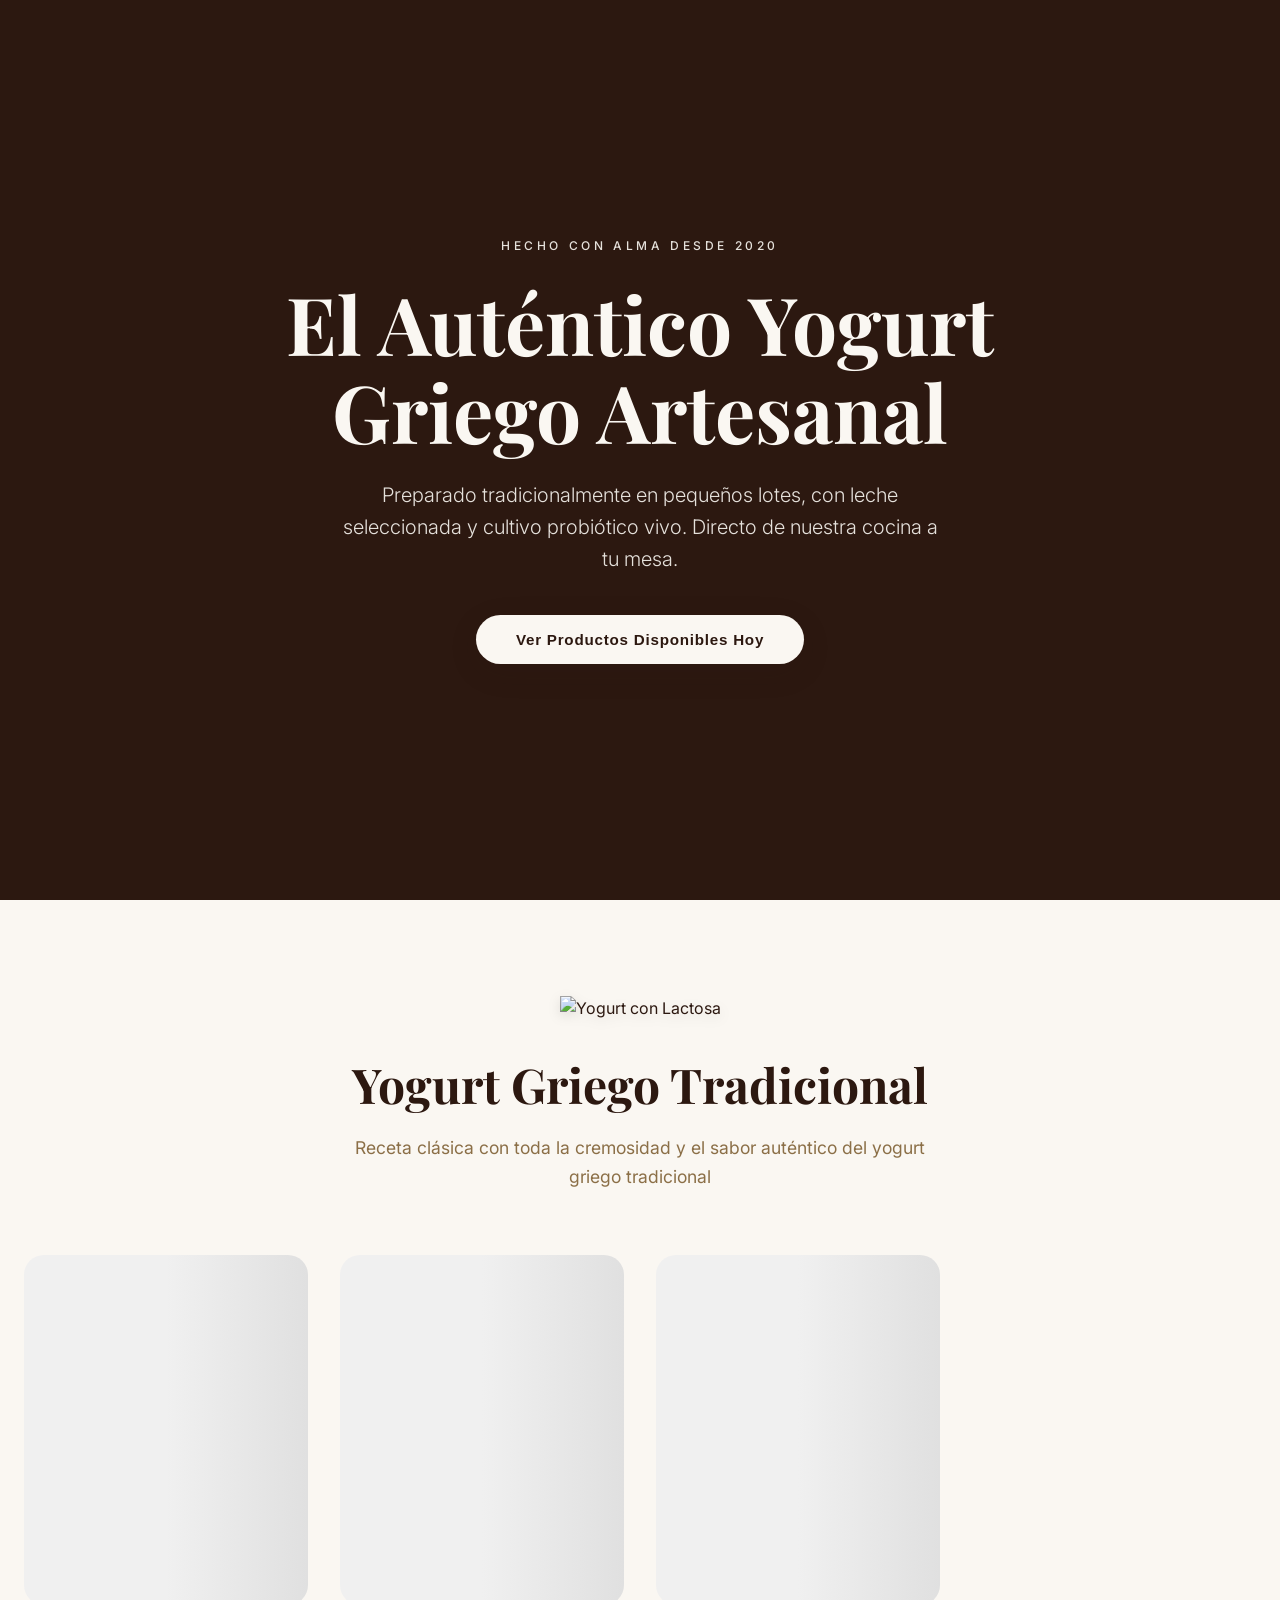
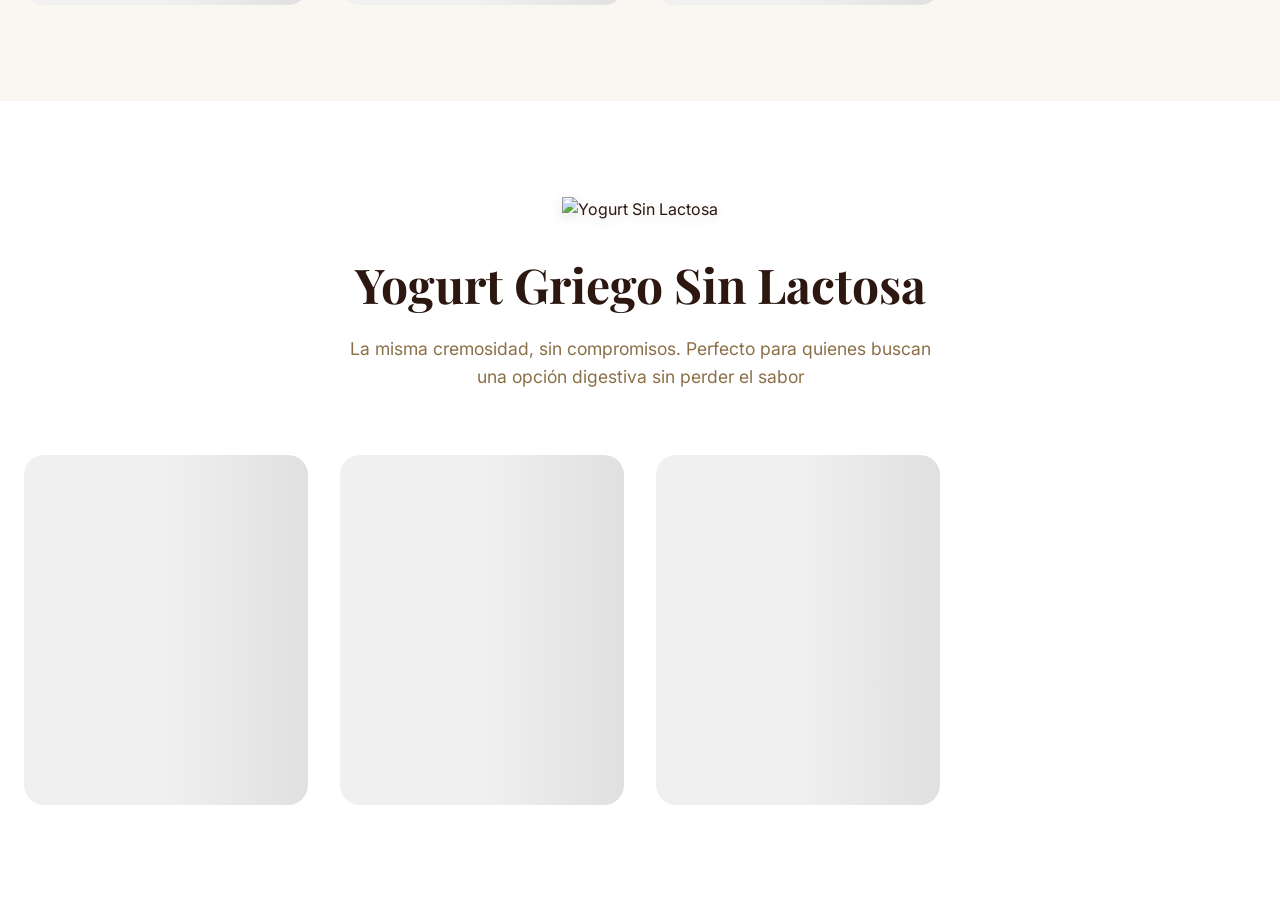
==== commit 6321fd1d: "Update index.html Agregar landing page" ====
--- a/images/index.html
+++ b/images/index.html
@@ -490,7 +490,7 @@
             resize: vertical;
         }
 
-        /* TABS UBICACIÓN */
+        /* TABS UBICACIÓN (solo dos opciones) */
         .location-tabs {
             display: flex;
             gap: 0.5rem;
@@ -532,22 +532,36 @@
             to { opacity: 1; transform: translateY(0); }
         }
 
-        .location-help {
+        /* Panel GPS */
+        .gps-info {
+            background: #e8f5e9;
+            padding: 1rem;
+            border-radius: 12px;
+            margin: 1rem 0;
+            border-left: 4px solid var(--color-success);
+            display: none;
+        }
+        .gps-info.active { display: block; }
+        .btn-gps {
+            background: var(--color-primary);
+            color: white;
+            border: none;
+            padding: 1rem;
+            border-radius: 12px;
+            width: 100%;
+            font-weight: 600;
+            cursor: pointer;
+            margin-bottom: 1rem;
+        }
+
+        /* Panel Maps */
+        .maps-help {
             background: #e3f2fd;
             padding: 1rem;
             border-radius: 12px;
             margin-bottom: 1rem;
-            font-size: 0.9rem;
             border-left: 4px solid #1976d2;
         }
-
-        .location-help ol {
-            margin: 0.5rem 0 0 1.2rem;
-            padding: 0;
-        }
-
-        .location-help li { margin-bottom: 0.25rem; }
-
         .btn-maps {
             display: flex;
             align-items: center;
@@ -560,37 +574,24 @@
             text-decoration: none;
             border-radius: 12px;
             font-weight: 600;
-            margin-top: 0.5rem;
+            margin: 1rem 0;
             transition: var(--transition);
         }
-
         .btn-maps:hover {
             background: #3367D6;
             transform: translateY(-1px);
         }
-
-        .location-preview-box {
-            background: #f0f7f0;
-            border-left: 4px solid var(--color-success);
-            padding: 1rem;
-            border-radius: 8px;
-            margin-top: 0.75rem;
-            font-size: 0.9rem;
-            display: none;
-        }
-
-        .location-preview-box.active { display: block; }
 
         .copy-location-btn {
             background: var(--color-primary);
             color: white;
             border: none;
-            padding: 0.5rem 1rem;
-            border-radius: 6px;
-            font-size: 0.85rem;
+            padding: 0.75rem;
+            border-radius: 8px;
+            font-size: 0.9rem;
             cursor: pointer;
+            width: 100%;
             margin-top: 0.5rem;
-            width: 100%;
         }
 
         /* RESUMEN ORDEN */
@@ -904,7 +905,7 @@
     <!-- HERO -->
     <section class="hero">
         <div class="slider-container" id="hero-slider">
-            <div class="loading-grid" id="slider-loading" style="position: absolute; inset: 0; display: grid; place-items: center;">
+            <div id="slider-loading" style="position: absolute; inset: 0; display: grid; place-items: center; background: rgba(44,24,16,0.8);">
                 <div style="color: white; text-align: center;">
                     <div class="status-icon loading" style="border-color: rgba(255,255,255,0.3); border-top-color: white; margin: 0 auto 1rem;"></div>
                     <p>Cargando imágenes...</p>
@@ -1012,47 +1013,42 @@
                     </select>
                 </div>
 
-                <!-- UBICACIÓN -->
+                <!-- UBICACIÓN (solo para delivery) -->
                 <div id="location-section" class="conditional-section">
                     <div class="form-group">
                         <label class="form-label">Indicar ubicación para delivery *</label>
                         
                         <div class="location-tabs">
-                            <button class="location-tab active" onclick="switchTab('autocomplete')">Buscar dirección</button>
-                            <button class="location-tab" onclick="switchTab('maps')">Google Maps</button>
-                            <button class="location-tab" onclick="switchTab('manual')">Escribir dirección</button>
+                            <button class="location-tab active" onclick="switchTab('gps', this)">Buscar dirección (GPS)</button>
+                            <button class="location-tab" onclick="switchTab('maps', this)">Google Maps</button>
                         </div>
 
-                        <!-- Autocomplete -->
-                        <div id="panel-autocomplete" class="location-panel active">
-                            <input type="text" class="form-input" id="autocomplete-input" placeholder="Escribí tu calle y número...">
-                            <div class="location-preview-box" id="location-preview">
-                                <strong>Ubicación detectada:</strong>
-                                <div id="location-text"></div>
-                                <div id="location-coords" style="font-family: monospace; font-size: 0.85rem; color: #666; margin-top: 0.5rem;"></div>
-                                <button class="copy-location-btn" onclick="copyLocation()">Copiar ubicación para el delivery</button>
+                        <!-- Panel GPS -->
+                        <div id="panel-gps" class="location-panel active">
+                            <button class="btn-gps" onclick="getGPSLocation()">📍 Obtener mi ubicación actual</button>
+                            <div class="gps-info" id="gps-info">
+                                <strong>Dirección aproximada:</strong>
+                                <p id="gps-address"></p>
+                                <p id="gps-coords" style="font-size:0.85rem; color:#666;"></p>
+                                <button class="copy-location-btn" onclick="copyGPSLocation()">Copiar dirección</button>
                             </div>
                         </div>
 
-                        <!-- Maps -->
+                        <!-- Panel Maps -->
                         <div id="panel-maps" class="location-panel">
-                            <div class="location-help">
-                                <strong>Para compartir tu ubicación exacta:</strong>
-                                <ol>
+                            <div class="maps-help">
+                                <strong>Compartí tu ubicación exacta:</strong>
+                                <ol style="margin:0.5rem 0 0 1.2rem;">
                                     <li>Tocá el botón de abajo para abrir Google Maps</li>
-                                    <li>Mantené presionado tu ubicación en el mapa</li>
-                                    <li>Tocá "Compartir" y seleccioná "Copiar enlace"</li>
-                                    <li>Volvé acá, seleccioná "Escribir dirección" y pegalo</li>
+                                    <li>Mantené presionado el punto exacto en el mapa</li>
+                                    <li>Seleccioná "Compartir" y copiá el enlace</li>
+                                    <li>Pegalo en el campo de abajo</li>
                                 </ol>
                             </div>
                             <a href="https://maps.google.com" target="_blank" class="btn-maps">
                                 Abrir Google Maps
                             </a>
-                        </div>
-
-                        <!-- Manual -->
-                        <div id="panel-manual" class="location-panel">
-                            <textarea class="form-textarea" id="manual-address" placeholder="Escribí tu dirección completa. Podés incluir:&#10;- Nombre de calle y número&#10;- Barrio&#10;- Ciudad&#10;- Referencias (color de casa, portón, etc.)&#10;- O pegar el enlace de Google Maps"></textarea>
+                            <textarea class="form-textarea" id="maps-link" placeholder="Pegá aquí el enlace de Google Maps o la dirección completa"></textarea>
                         </div>
                     </div>
                 </div>
@@ -1124,86 +1120,49 @@
     </div>
 
     <script>
-       // ==========================================
-// CONFIGURACIÓN - ACTUALIZA ESTOS VALORES
-// ==========================================
-const CONFIG = {
-    GITHUB: {
-        USER: 'TU_USUARIO',                // Tu usuario de GitHub (ej. 'juanperez')
-        REPO: 'yogurt-alma-assets',         // Nombre del repositorio que creaste
-        BRANCH: 'main',                      // Rama principal (puede ser 'master')
-        PATHS: {
-            productsCon: 'images/con-lactosa',
-            productsSin: 'images/sin-lactosa',
-            slider: 'images/slider',
-            prices: 'prices.txt'
-        }
-    },
-    WHATSAPP: '595994883355',               // Tu número de WhatsApp (con código de país)
-    ALIAS: '0994883355',                     // Alias para transferencias
-    STORE_LAT: -25.2914380,                  // Coordenadas de tu tienda (ajústalas)
-    STORE_LNG: -57.6451651,
-    DELIVERY: {
-        zone1: { maxKm: 3, price: 5000, label: 'Cercana' },
-        zone2: { maxKm: 8, price: 8000, label: 'Media' },
-        zone3: { maxKm: 15, price: 12000, label: 'Lejana' }
-    }
-};
-
-        // ==========================================
-        // SISTEMA DE PRECIOS DINÁMICO (DESDE TXT)
+        // ==========================================
+        // CONFIGURACIÓN (completada con tus datos)
+        // ==========================================
+        const CONFIG = {
+            GITHUB: {
+                USER: 'eveliorosabal-cyber',
+                REPO: 'yogurt-alma-assets',
+                BRANCH: 'main',
+                PATHS: {
+                    slider: 'images/slider',
+                    productsCon: 'images/con-lactosa/images/con-lactosa',
+                    productsSin: 'images/con-lactosa/images/sin-lactosa',
+                    logos: 'images/logos',
+                    prices: 'images/prices.txt'
+                }
+            },
+            WHATSAPP: '595994883355',
+            ALIAS: '0994883355',
+            STORE_LAT: -25.2914380,
+            STORE_LNG: -57.6451651,
+            DELIVERY: {
+                zone1: { maxKm: 3, price: 5000, label: 'Cercana' },
+                zone2: { maxKm: 8, price: 8000, label: 'Media' },
+                zone3: { maxKm: 15, price: 12000, label: 'Lejana' }
+            },
+            GOOGLE_SHEETS_URL: 'https://script.google.com/macros/s/AKfycbyDIOjlGOFuVosYPlvRVnY9xEPoYxwi7D8koCl6LSBg9URFkhOUxNO1ZXcmDDG82jr1/exec'
+        };
+
+        // ==========================================
+        // GESTOR DE PRECIOS (desde GitHub)
         // ==========================================
         const PRICE_MANAGER = {
-        // ==========================================
-        // FUNCIONES PARA GITHUB
-        // ==========================================
-
-// Listar archivos de una carpeta en GitHub
-async function listGitHubFiles(folderPath) {
-    const url = `https://api.github.com/repos/${CONFIG.GITHUB.USER}/${CONFIG.GITHUB.REPO}/contents/${folderPath}?ref=${CONFIG.GITHUB.BRANCH}`;
-    try {
-        const response = await fetch(url);
-        if (!response.ok) throw new Error(`Error al listar ${folderPath}: ${response.status}`);
-        const files = await response.json();
-        // Filtrar solo imágenes (puedes ajustar las extensiones)
-        return files.filter(file => file.name.match(/\.(jpg|jpeg|png|gif)$/i));
-    } catch (e) {
-        console.error(e);
-        return [];
-    }
-}
-
-// Cargar precios desde GitHub
-async function loadPrices() {
-    const url = `https://raw.githubusercontent.com/${CONFIG.GITHUB.USER}/${CONFIG.GITHUB.REPO}/${CONFIG.GITHUB.BRANCH}/${CONFIG.GITHUB.PATHS.prices}`;
-    try {
-        const response = await fetch(url);
-        if (response.ok) {
-            const text = await response.text();
-            PRICE_MANAGER.parse(text);
-        } else {
-            console.warn('No se pudo cargar prices.txt, usando precios por defecto');
-            PRICE_MANAGER.current = {...PRICE_MANAGER.defaults};
-        }
-    } catch (e) {
-        console.warn('Error al cargar precios:', e);
-        PRICE_MANAGER.current = {...PRICE_MANAGER.defaults};
-    }
-}
-            // Precios por defecto (se sobreescriben con prices.txt)
             defaults: {
                 'PROD 1 LACT': 15000, 'PROD 2 LACT': 16000, 'PROD 3 LACT': 16000,
                 'PROD 4 LACT': 16000, 'PROD 5 LACT': 15500, 'PROD 6 LACT': 17000, 'PROD 7 LACT': 18000,
                 'PROD 8 SIN': 18000, 'PROD 9 SIN': 19000, 'PROD 10 SIN': 19000,
                 'PROD 11 SIN': 19000, 'PROD 12 SIN': 18500, 'PROD 13 SIN': 20000, 'PROD 14 SIN': 21000
             },
-            
             current: {},
-            
             async load() {
+                const url = `https://raw.githubusercontent.com/${CONFIG.GITHUB.USER}/${CONFIG.GITHUB.REPO}/${CONFIG.GITHUB.BRANCH}/${CONFIG.GITHUB.PATHS.prices}`;
                 try {
-                    // Intentar cargar prices.txt desde el servidor
-                    const response = await fetch('prices.txt?t=' + Date.now());
+                    const response = await fetch(url + '?t=' + Date.now());
                     if (response.ok) {
                         const text = await response.text();
                         this.parse(text);
@@ -1211,220 +1170,224 @@
                         this.current = {...this.defaults};
                     }
                 } catch (e) {
-                    console.log('Usando precios por defecto');
+                    console.warn('Error cargando precios, usando defaults', e);
                     this.current = {...this.defaults};
                 }
                 return this.current;
             },
-            
             parse(text) {
-                // Formato: PROD 4 LACT = 13.000,00
                 const lines = text.split('\n');
                 lines.forEach(line => {
                     const match = line.match(/(PROD\s+\d+\s+(?:LACT|SIN))\s*[=:]\s*([\d.,]+)/i);
                     if (match) {
                         const key = match[1].toUpperCase().replace(/\s+/g, ' ');
                         const price = parseInt(match[2].replace(/\./g, '').replace(/,/g, '').replace(/\s/g, ''));
-                        if (!isNaN(price)) {
-                            this.current[key] = price;
-                        }
+                        if (!isNaN(price)) this.current[key] = price;
                     }
                 });
-                
                 // Completar con defaults los faltantes
                 Object.keys(this.defaults).forEach(key => {
                     if (!this.current[key]) this.current[key] = this.defaults[key];
                 });
             },
-            
             get(productKey) {
                 return this.current[productKey] || this.defaults[productKey] || 0;
             },
-            
-            // Generar template para descargar
             generateTemplate() {
                 let content = '# Precios Yogurt Alma\n';
-                content += '# Formato: PROD X LACT/SIN = precio\n';
-                content += '# Ejemplo: PROD 4 LACT = 13.000,00\n\n';
-                
+                content += '# Formato: PROD X LACT/SIN = precio\n\n';
                 Object.keys(this.defaults).forEach(key => {
                     const price = this.current[key] || this.defaults[key];
                     content += `${key} = ${price.toLocaleString('es-PY')}\n`;
                 });
-                
                 return content;
             }
         };
 
         // ==========================================
-        // CATÁLOGO DINÁMICO (SE ACTUALIZA CON IMÁGENES)
-        // ==========================================
-        let CATALOG = {
-            con: [], // Se llena automáticamente desde Dropbox
-            sin: []  // Se llena automáticamente desde Dropbox
-        };
-
+        // FUNCIONES DE AYUDA PARA GITHUB
+        // ==========================================
+        async function listGitHubFiles(folderPath) {
+            const url = `https://api.github.com/repos/${CONFIG.GITHUB.USER}/${CONFIG.GITHUB.REPO}/contents/${folderPath}?ref=${CONFIG.GITHUB.BRANCH}`;
+            try {
+                const response = await fetch(url);
+                if (!response.ok) throw new Error(`Error al listar ${folderPath}: ${response.status}`);
+                const files = await response.json();
+                return files.filter(file => file.name.match(/\.(jpg|jpeg|png|gif)$/i));
+            } catch (e) {
+                console.error(e);
+                return [];
+            }
+        }
+
+        // ==========================================
+        // SLIDER HERO
+        // ==========================================
+        let sliderInterval;
+        async function initSlider() {
+            const container = document.getElementById('hero-slider');
+            const loading = document.getElementById('slider-loading');
+            const dotsContainer = document.getElementById('slider-dots');
+            
+            const images = await listGitHubFiles(CONFIG.GITHUB.PATHS.slider);
+            if (images.length === 0) {
+                // Imagen por defecto si no hay
+                container.innerHTML = `<div class="slide active" style="background-image: url('https://via.placeholder.com/1920x1080/2C1810/FAF7F2?text=Yogurt+Alma');"></div>`;
+                loading.style.display = 'none';
+                return;
+            }
+
+            container.innerHTML = '';
+            images.forEach((img, index) => {
+                const slide = document.createElement('div');
+                slide.className = `slide ${index === 0 ? 'active' : ''}`;
+                slide.style.backgroundImage = `url('${img.download_url}')`;
+                container.appendChild(slide);
+            });
+
+            // Crear dots
+            dotsContainer.innerHTML = '';
+            images.forEach((_, i) => {
+                const dot = document.createElement('span');
+                dot.className = `dot ${i === 0 ? 'active' : ''}`;
+                dot.onclick = () => goToSlide(i);
+                dotsContainer.appendChild(dot);
+            });
+
+            loading.style.display = 'none';
+            startSliderAuto();
+        }
+
+        let currentSlide = 0;
+        function startSliderAuto() {
+            if (sliderInterval) clearInterval(sliderInterval);
+            sliderInterval = setInterval(() => {
+                const slides = document.querySelectorAll('.slide');
+                const dots = document.querySelectorAll('.dot');
+                if (slides.length === 0) return;
+                slides[currentSlide].classList.remove('active');
+                dots[currentSlide].classList.remove('active');
+                currentSlide = (currentSlide + 1) % slides.length;
+                slides[currentSlide].classList.add('active');
+                dots[currentSlide].classList.add('active');
+            }, 5000);
+        }
+
+        function goToSlide(index) {
+            const slides = document.querySelectorAll('.slide');
+            const dots = document.querySelectorAll('.dot');
+            if (slides.length === 0) return;
+            slides[currentSlide].classList.remove('active');
+            dots[currentSlide].classList.remove('active');
+            currentSlide = index;
+            slides[currentSlide].classList.add('active');
+            dots[currentSlide].classList.add('active');
+            clearInterval(sliderInterval);
+            startSliderAuto();
+        }
+
+        // ==========================================
+        // CARGAR LOGOS
+        // ==========================================
+        async function loadLogos() {
+            const logoCon = document.getElementById('logo-con');
+            const logoSin = document.getElementById('logo-sin');
+            const base = `https://raw.githubusercontent.com/${CONFIG.GITHUB.USER}/${CONFIG.GITHUB.REPO}/${CONFIG.GITHUB.BRANCH}/${CONFIG.GITHUB.PATHS.logos}/`;
+            logoCon.src = base + 'Logo lac.png';
+            logoSin.src = base + 'logo-sin-lactosa.png';
+        }
+
+        // ==========================================
+        // CATÁLOGO DE PRODUCTOS
+        // ==========================================
+        let CATALOG = { con: [], sin: [] };
         let cart = {};
-        let currentPayment = 'cash';
-        let deliveryCost = 0;
-        let currentLocationTab = 'autocomplete';
-        let userLocation = null;
-
-        // ==========================================
-        // INICIALIZACIÓN
-        // ==========================================
-        document.addEventListener('DOMContentLoaded', async () => {
-            await initSystem();
-            setupAdminAccess();
-        });
-
-        async function initSystem() {
-            // 1. Cargar precios
-            await PRICE_MANAGER.load();
-            
-            // 2. Cargar imágenes desde Dropbox
-            await loadDropboxContent();
-            
-            // 3. Inicializar componentes
-            initSlider();
+
+        async function loadProducts() {
+            const conFiles = await listGitHubFiles(CONFIG.GITHUB.PATHS.productsCon);
+            const sinFiles = await listGitHubFiles(CONFIG.GITHUB.PATHS.productsSin);
+
+            function getProductName(key) {
+                const map = {
+                    'PROD 1 LACT': 'Natural Clásico',
+                    'PROD 2 LACT': 'Fresa Selecta',
+                    'PROD 3 LACT': 'Mora Silvestre',
+                    'PROD 4 LACT': 'Durazno de Estación',
+                    'PROD 5 LACT': 'Vainilla Bourbon',
+                    'PROD 6 LACT': 'Coco Natural',
+                    'PROD 7 LACT': 'Mix de Frutos',
+                    'PROD 8 SIN': 'Natural Sin Lactosa',
+                    'PROD 9 SIN': 'Fresa Sin Lactosa',
+                    'PROD 10 SIN': 'Mora Sin Lactosa',
+                    'PROD 11 SIN': 'Durazno Sin Lactosa',
+                    'PROD 12 SIN': 'Vainilla Sin Lactosa',
+                    'PROD 13 SIN': 'Coco Sin Lactosa',
+                    'PROD 14 SIN': 'Mix Sin Lactosa'
+                };
+                return map[key] || key;
+            }
+
+            function getProductDescription(key) {
+                const map = {
+                    'PROD 1 LACT': 'El auténtico sabor tradicional, cremoso y equilibrado',
+                    'PROD 2 LACT': 'Con frutillas frescas maceradas en su propio jugo',
+                    'PROD 3 LACT': 'Arándanos y moras en equilibrio perfecto',
+                    'PROD 4 LACT': 'Duraznos maduros en almíbar artesanal',
+                    'PROD 5 LACT': 'Vainilla Madagascar de origen ético',
+                    'PROD 6 LACT': 'Con leche de coco y coco rallado tostado',
+                    'PROD 7 LACT': 'Combinación especial de frutos rojos y tropicales',
+                    'PROD 8 SIN': 'Digestivo y ligero, manteniendo toda la cremosidad',
+                    'PROD 9 SIN': 'La misma frescura, ahora sin lactosa',
+                    'PROD 10 SIN': 'Antioxidantes naturales en formato digestivo',
+                    'PROD 11 SIN': 'Dulzura natural sin compromisos',
+                    'PROD 12 SIN': 'Suavidad y sabor en perfecta armonía',
+                    'PROD 13 SIN': 'Doble coco para máxima cremosidad vegetal',
+                    'PROD 14 SIN': 'La experiencia completa, libre de lactosa'
+                };
+                return map[key] || 'Delicioso yogurt artesanal';
+            }
+
+            CATALOG.con = conFiles.map(file => {
+                const key = file.name.replace(/\.[^/.]+$/, '').toUpperCase().trim(); // quita extensión
+                const idMatch = key.match(/\d+/);
+                const id = idMatch ? 'CL' + idMatch[0].padStart(2, '0') : 'CL00';
+                return {
+                    id: id,
+                    file: file.name,
+                    name: getProductName(key),
+                    desc: getProductDescription(key),
+                    weight: '500g',
+                    price: PRICE_MANAGER.get(key),
+                    image: file.download_url,
+                    category: 'con',
+                    badge: null
+                };
+            });
+
+            CATALOG.sin = sinFiles.map(file => {
+                const key = file.name.replace(/\.[^/.]+$/, '').toUpperCase().trim();
+                const idMatch = key.match(/\d+/);
+                const id = idMatch ? 'SL' + idMatch[0].padStart(2, '0') : 'SL00';
+                return {
+                    id: id,
+                    file: file.name,
+                    name: getProductName(key),
+                    desc: getProductDescription(key),
+                    weight: '500g',
+                    price: PRICE_MANAGER.get(key),
+                    image: file.download_url,
+                    category: 'sin',
+                    badge: 'Sin Lactosa'
+                };
+            });
+
+            // Inicializar carrito
+            cart = {};
+            [...CATALOG.con, ...CATALOG.sin].forEach(p => cart[p.id] = 0);
+
             renderProducts();
-            initScrollAnimations();
-            initAutocomplete();
-            
-            // Ocultar loaders
-            document.getElementById('slider-loading').style.display = 'none';
-            document.getElementById('loading-con').style.display = 'none';
-            document.getElementById('loading-sin').style.display = 'none';
-            document.getElementById('grid-con').classList.remove('hidden');
-            document.getElementById('grid-sin').classList.remove('hidden');
-        }
-
-       // ==========================================
-// CARGA DESDE GITHUB
-// ==========================================
-
-// Cargar imágenes del slider
-async function loadSliderImages() {
-    const files = await listGitHubFiles(CONFIG.GITHUB.PATHS.slider);
-    window.sliderImages = files.map(file => file.download_url);
-    if (window.sliderImages.length === 0) {
-        window.sliderImages = ['https://via.placeholder.com/1920x1080/2C1810/FAF7F2?text=Yogurt+Alma'];
-    }
-    initSlider();
-}
-
-// Cargar productos
-async function loadProducts() {
-    const conFiles = await listGitHubFiles(CONFIG.GITHUB.PATHS.productsCon);
-    const sinFiles = await listGitHubFiles(CONFIG.GITHUB.PATHS.productsSin);
-
-    // Mapeo de nombres y descripciones (puedes ajustar según tu catálogo)
-    function getProductName(key) {
-        const map = {
-            'PROD 1 LACT': 'Natural Clásico',
-            'PROD 2 LACT': 'Fresa Selecta',
-            'PROD 3 LACT': 'Mora Silvestre',
-            'PROD 4 LACT': 'Durazno de Estación',
-            'PROD 5 LACT': 'Vainilla Bourbon',
-            'PROD 6 LACT': 'Coco Natural',
-            'PROD 7 LACT': 'Mix de Frutos',
-            'PROD 8 SIN': 'Natural Sin Lactosa',
-            'PROD 9 SIN': 'Fresa Sin Lactosa',
-            'PROD 10 SIN': 'Mora Sin Lactosa',
-            'PROD 11 SIN': 'Durazno Sin Lactosa',
-            'PROD 12 SIN': 'Vainilla Sin Lactosa',
-            'PROD 13 SIN': 'Coco Sin Lactosa',
-            'PROD 14 SIN': 'Mix Sin Lactosa'
-        };
-        return map[key] || key;
-    }
-
-    function getProductDescription(key) {
-        const map = {
-            'PROD 1 LACT': 'El auténtico sabor tradicional, cremoso y equilibrado',
-            'PROD 2 LACT': 'Con frutillas frescas maceradas en su propio jugo',
-            'PROD 3 LACT': 'Arándanos y moras en equilibrio perfecto',
-            'PROD 4 LACT': 'Duraznos maduros en almíbar artesanal',
-            'PROD 5 LACT': 'Vainilla Madagascar de origen ético',
-            'PROD 6 LACT': 'Con leche de coco y coco rallado tostado',
-            'PROD 7 LACT': 'Combinación especial de frutos rojos y tropicales',
-            'PROD 8 SIN': 'Digestivo y ligero, manteniendo toda la cremosidad',
-            'PROD 9 SIN': 'La misma frescura, ahora sin lactosa',
-            'PROD 10 SIN': 'Antioxidantes naturales en formato digestivo',
-            'PROD 11 SIN': 'Dulzura natural sin compromisos',
-            'PROD 12 SIN': 'Suavidad y sabor en perfecta armonía',
-            'PROD 13 SIN': 'Doble coco para máxima cremosidad vegetal',
-            'PROD 14 SIN': 'La experiencia completa, libre de lactosa'
-        };
-        return map[key] || 'Delicioso yogurt artesanal';
-    }
-
-    // Productos con lactosa
-    CATALOG.con = conFiles.map(file => {
-        const key = file.name.replace('.jpg', '').toUpperCase().trim();
-        const idMatch = key.match(/\d+/);
-        const id = idMatch ? 'CL' + idMatch[0].padStart(2, '0') : 'CL00';
-        return {
-            id: id,
-            file: file.name,
-            name: getProductName(key),
-            desc: getProductDescription(key),
-            weight: '500g',
-            price: PRICE_MANAGER.get(key),
-            image: file.download_url,
-            category: 'con',
-            badge: null
-        };
-    });
-
-    // Productos sin lactosa
-    CATALOG.sin = sinFiles.map(file => {
-        const key = file.name.replace('.jpg', '').toUpperCase().trim();
-        const idMatch = key.match(/\d+/);
-        const id = idMatch ? 'SL' + idMatch[0].padStart(2, '0') : 'SL00';
-        return {
-            id: id,
-            file: file.name,
-            name: getProductName(key),
-            desc: getProductDescription(key),
-            weight: '500g',
-            price: PRICE_MANAGER.get(key),
-            image: file.download_url,
-            category: 'sin',
-            badge: 'Sin Lactosa'
-        };
-    });
-
-    // Inicializar carrito
-    cart = {};
-    [...CATALOG.con, ...CATALOG.sin].forEach(p => cart[p.id] = 0);
-
-    renderProducts();
-}
-        }
-
-        // ==========================================
-        // SLIDER HERO
-        // ==========================================
-        async function initSystem() {
-    await loadPrices();           // 1. Cargar precios
-    await loadSliderImages();     // 2. Cargar imágenes del slider
-    await loadProducts();         // 3. Cargar productos
-
-    initScrollAnimations();
-    initAutocomplete();           // Si usas Google Maps
-
-    // Ocultar loaders
-    document.getElementById('slider-loading').style.display = 'none';
-    document.getElementById('loading-con').style.display = 'none';
-    document.getElementById('loading-sin').style.display = 'none';
-    document.getElementById('grid-con').classList.remove('hidden');
-    document.getElementById('grid-sin').classList.remove('hidden');
-}
-
-        // ==========================================
-        // RENDERIZAR PRODUCTOS
-        // ==========================================
+        }
+
         function renderProducts() {
             const gridCon = document.getElementById('grid-con');
             const gridSin = document.getElementById('grid-sin');
@@ -1468,7 +1431,7 @@
         }
 
         // ==========================================
-        // GESTIÓN CARRITO
+        // CARRITO
         // ==========================================
         function updateQuantity(productId, delta) {
             const newQty = cart[productId] + delta;
@@ -1488,7 +1451,6 @@
             document.getElementById('cart-total').textContent = total.toLocaleString('es-PY');
             document.getElementById('cart-float').classList.toggle('active', items.length > 0);
             
-            // Actualizar resumen modal
             document.getElementById('summary-subtotal').textContent = subtotal.toLocaleString('es-PY');
             document.getElementById('summary-total').textContent = total.toLocaleString('es-PY');
             document.getElementById('transfer-amount').textContent = 'Gs. ' + total.toLocaleString('es-PY');
@@ -1509,6 +1471,11 @@
         // ==========================================
         // CHECKOUT
         // ==========================================
+        let deliveryCost = 0;
+        let currentPayment = 'cash';
+        let currentLocationTab = 'gps';
+        let userLocation = null; // {lat, lng, address}
+
         function openCheckout() {
             const items = [...CATALOG.con, ...CATALOG.sin].filter(p => cart[p.id] > 0);
             if (items.length === 0) {
@@ -1533,14 +1500,13 @@
             
             if (type === 'delivery') {
                 locationSection.classList.add('active');
-                // Geolocalización para calcular costo
-                if (navigator.geolocation) {
+                // Si ya hay ubicación GPS, recalcular
+                if (userLocation && userLocation.lat) {
+                    calculateDeliveryCost(userLocation.lat, userLocation.lng);
+                } else if (navigator.geolocation) {
                     navigator.geolocation.getCurrentPosition(
                         pos => calculateDeliveryCost(pos.coords.latitude, pos.coords.longitude),
-                        () => {
-                            deliveryCost = 8000;
-                            updateDeliveryDisplay();
-                        }
+                        () => { deliveryCost = 8000; updateDeliveryDisplay(); }
                     );
                 }
             } else {
@@ -1557,7 +1523,7 @@
             else if (dist <= CONFIG.DELIVERY.zone2.maxKm) rate = CONFIG.DELIVERY.zone2;
             
             deliveryCost = rate.price;
-            userLocation = { lat, lng, distance: dist };
+            userLocation = { ...userLocation, lat, lng, distance: dist };
             updateDeliveryDisplay();
             
             document.getElementById('summary-delivery').innerHTML = 
@@ -1581,59 +1547,63 @@
         }
 
         // ==========================================
-        // UBICACIÓN Y TABS
-        // ==========================================
-        function switchTab(tab) {
+        // TABS DE UBICACIÓN (GPS y Maps)
+        // ==========================================
+        function switchTab(tab, el) {
             currentLocationTab = tab;
             document.querySelectorAll('.location-tab').forEach(t => t.classList.remove('active'));
+            el.classList.add('active');
             document.querySelectorAll('.location-panel').forEach(p => p.classList.remove('active'));
-            event.target.classList.add('active');
             document.getElementById(`panel-${tab}`).classList.add('active');
         }
 
-        function initAutocomplete() {
-            if (!window.google) return;
-            const input = document.getElementById('autocomplete-input');
-            const autocomplete = new google.maps.places.Autocomplete(input, {
-                componentRestrictions: { country: 'py' },
-                fields: ['address_components', 'geometry', 'formatted_address']
-            });
-            
-            autocomplete.addListener('place_changed', () => {
-                const place = autocomplete.getPlace();
-                if (place.geometry) {
-                    const lat = place.geometry.location.lat();
-                    const lng = place.geometry.location.lng();
-                    userLocation = {
-                        lat,
-                        lng,
-                        address: place.formatted_address
-                    };
-                    
-                    document.getElementById('location-text').textContent = place.formatted_address;
-                    document.getElementById('location-coords').textContent = `Coordenadas: ${lat.toFixed(6)}, ${lng.toFixed(6)}`;
-                    document.getElementById('location-preview').classList.add('active');
-                    
-                    // Recalcular costo
+        // GPS
+        function getGPSLocation() {
+            if (!navigator.geolocation) {
+                alert('Tu navegador no soporta geolocalización');
+                return;
+            }
+            navigator.geolocation.getCurrentPosition(async (pos) => {
+                const lat = pos.coords.latitude;
+                const lng = pos.coords.longitude;
+                // Reverse geocoding con Google Maps (si está disponible)
+                if (window.google && google.maps) {
+                    const geocoder = new google.maps.Geocoder();
+                    geocoder.geocode({ location: { lat, lng } }, (results, status) => {
+                        if (status === 'OK' && results[0]) {
+                            userLocation = {
+                                lat, lng,
+                                address: results[0].formatted_address
+                            };
+                            document.getElementById('gps-address').textContent = results[0].formatted_address;
+                            document.getElementById('gps-coords').textContent = `Coordenadas: ${lat.toFixed(6)}, ${lng.toFixed(6)}`;
+                            document.getElementById('gps-info').classList.add('active');
+                            calculateDeliveryCost(lat, lng);
+                        } else {
+                            // Si falla, mostramos solo coordenadas
+                            userLocation = { lat, lng, address: `${lat}, ${lng}` };
+                            document.getElementById('gps-address').textContent = `Coordenadas: ${lat.toFixed(6)}, ${lng.toFixed(6)}`;
+                            document.getElementById('gps-coords').textContent = '';
+                            document.getElementById('gps-info').classList.add('active');
+                            calculateDeliveryCost(lat, lng);
+                        }
+                    });
+                } else {
+                    userLocation = { lat, lng, address: `${lat}, ${lng}` };
+                    document.getElementById('gps-address').textContent = `Coordenadas: ${lat.toFixed(6)}, ${lng.toFixed(6)}`;
+                    document.getElementById('gps-info').classList.add('active');
                     calculateDeliveryCost(lat, lng);
                 }
+            }, () => {
+                alert('No se pudo obtener la ubicación');
             });
         }
 
-        function copyLocation() {
+        function copyGPSLocation() {
             if (!userLocation) return;
             const text = `${userLocation.address}\nCoordenadas: ${userLocation.lat.toFixed(6)}, ${userLocation.lng.toFixed(6)}`;
             navigator.clipboard.writeText(text).then(() => {
-                alert('Ubicación copiada. Podés compartirla con el delivery.');
-            });
-        }
-
-        function copyAlias() {
-            navigator.clipboard.writeText(CONFIG.ALIAS).then(() => {
-                const box = document.querySelector('.alias-box');
-                const original = box.textContent;
-                box.textContent = '¡COPIADO!';
-                setTimeout(() => box.textContent = original, 1500);
+                alert('Dirección copiada');
             });
         }
 
@@ -1669,11 +1639,19 @@
             }
         }
 
-        // ==========================================
-        // CONFIRMACIÓN - MENSAJE BLOQUEADO
+        function copyAlias() {
+            navigator.clipboard.writeText(CONFIG.ALIAS).then(() => {
+                const box = document.querySelector('.alias-box');
+                const original = box.textContent;
+                box.textContent = '¡COPIADO!';
+                setTimeout(() => box.textContent = original, 1500);
+            });
+        }
+
+        // ==========================================
+        // CONFIRMAR PEDIDO
         // ==========================================
         async function confirmOrder() {
-            // Validaciones
             const name = document.getElementById('client-name').value.trim();
             const phone = document.getElementById('client-phone').value.trim();
             const deliveryType = document.getElementById('delivery-type').value;
@@ -1683,12 +1661,16 @@
             
             let address = '';
             if (deliveryType === 'delivery') {
-                if (currentLocationTab === 'autocomplete') {
-                    address = document.getElementById('autocomplete-input').value;
-                } else if (currentLocationTab === 'manual') {
-                    address = document.getElementById('manual-address').value;
+                if (currentLocationTab === 'gps') {
+                    if (!userLocation || !userLocation.address) {
+                        alert('Primero obtené tu ubicación con GPS');
+                        return;
+                    }
+                    address = userLocation.address;
+                } else if (currentLocationTab === 'maps') {
+                    address = document.getElementById('maps-link').value.trim();
+                    if (!address) { alert('Pegá el enlace de Google Maps o la dirección'); return; }
                 }
-                if (!address) { alert('Indicá tu dirección para el delivery'); return; }
             } else {
                 address = 'Retiro en local - Yogurt Alma';
             }
@@ -1699,20 +1681,14 @@
                 if (amount < total) { alert('El monto es insuficiente'); return; }
             }
             
-            // Mostrar loading
             document.getElementById('loading-screen').classList.add('active');
             
-            // Construir pedido
             const items = [...CATALOG.con, ...CATALOG.sin].filter(p => cart[p.id] > 0);
             const order = {
                 id: 'YA-' + Date.now().toString().slice(-6),
                 timestamp: new Date().toISOString(),
                 customer: { name, phone },
-                items: items.map(p => ({
-                    name: p.name,
-                    qty: cart[p.id],
-                    price: p.price
-                })),
+                items: items.map(p => ({ name: p.name, qty: cart[p.id], price: p.price })),
                 totals: {
                     subtotal: items.reduce((sum, p) => sum + (cart[p.id] * p.price), 0),
                     delivery: deliveryCost,
@@ -1721,21 +1697,17 @@
                 delivery: {
                     type: deliveryType,
                     address: address,
-                    coords: userLocation ? `${userLocation.lat.toFixed(6)}, ${userLocation.lng.toFixed(6)}` : 'No disponible'
+                    coords: userLocation ? `${userLocation.lat},${userLocation.lng}` : ''
                 },
-                payment: {
-                    method: currentPayment,
-                    alias: currentPayment === 'transfer' ? CONFIG.ALIAS : null
-                }
+                payment: { method: currentPayment, alias: currentPayment === 'transfer' ? CONFIG.ALIAS : null }
             };
             
-            // Generar mensaje de WhatsApp (NO EDITABLE - generado automáticamente)
             const message = generateSecureMessage(order);
             const whatsappUrl = `https://wa.me/${CONFIG.WHATSAPP}?text=${encodeURIComponent(message)}`;
             
-            // Guardar en Google Sheets (opcional)
+            // Enviar a Google Sheets
             try {
-                await fetch('TU_GOOGLE_SHEETS_URL', {
+                await fetch(CONFIG.GOOGLE_SHEETS_URL, {
                     method: 'POST',
                     mode: 'no-cors',
                     headers: { 'Content-Type': 'application/json' },
@@ -1755,13 +1727,7 @@
             }, 1500);
         }
 
-        // ==========================================
-        // GENERADOR DE MENSAJE SEGURO (NO EDITABLE)
-        // ==========================================
         function generateSecureMessage(order) {
-            // Este mensaje se genera automáticamente y no puede ser modificado por el usuario
-            // Se codifica directamente en el enlace de WhatsApp
-            
             const lines = [
                 '🥛 *YOGURT ALMA - PEDIDO OFICIAL*',
                 '',
@@ -1792,7 +1758,7 @@
             lines.push('*ENTREGA:*');
             lines.push(`Tipo: ${order.delivery.type === 'pickup' ? 'Retiro en local' : 'Delivery'}`);
             lines.push(`Dirección: ${order.delivery.address}`);
-            if (order.delivery.coords !== 'No disponible') {
+            if (order.delivery.coords) {
                 lines.push(`Maps: https://maps.google.com/?q=${order.delivery.coords}`);
             }
             lines.push('');
@@ -1834,11 +1800,9 @@
                     if (entry.isIntersecting) entry.target.classList.add('visible');
                 });
             }, { threshold: 0.1 });
-            
             document.querySelectorAll('.fade-up').forEach(el => observer.observe(el));
         }
 
-        // Acceso admin (tecla secreta: Ctrl+Shift+A)
         function setupAdminAccess() {
             document.addEventListener('keydown', (e) => {
                 if (e.ctrlKey && e.shiftKey && e.key === 'A') {
@@ -1857,9 +1821,28 @@
             a.click();
             URL.revokeObjectURL(url);
         }
+
+        // ==========================================
+        // INICIALIZACIÓN
+        // ==========================================
+        document.addEventListener('DOMContentLoaded', async () => {
+            await PRICE_MANAGER.load();
+            await loadLogos();
+            await initSlider();
+            await loadProducts();
+            
+            initScrollAnimations();
+            setupAdminAccess();
+            
+            document.getElementById('slider-loading').style.display = 'none';
+            document.getElementById('loading-con').style.display = 'none';
+            document.getElementById('loading-sin').style.display = 'none';
+            document.getElementById('grid-con').classList.remove('hidden');
+            document.getElementById('grid-sin').classList.remove('hidden');
+        });
     </script>
-    
-    <!-- Google Maps API (AIzaSyAbVibirARCeKKYtTGI13eY5JAy8M9iByM) -->
-    <script src="https://maps.googleapis.com/maps/api/js?key=YOUR_API_KEY&libraries=places&language=es" async defer></script>
+
+    <!-- Google Maps API (con tu clave) -->
+    <script src="https://maps.googleapis.com/maps/api/js?key=AIzaSyAbVibirARCeKKYtTGI13eY5JAy8M9iByM&libraries=places&language=es" async defer></script>
 </body>
-</html>+</html>
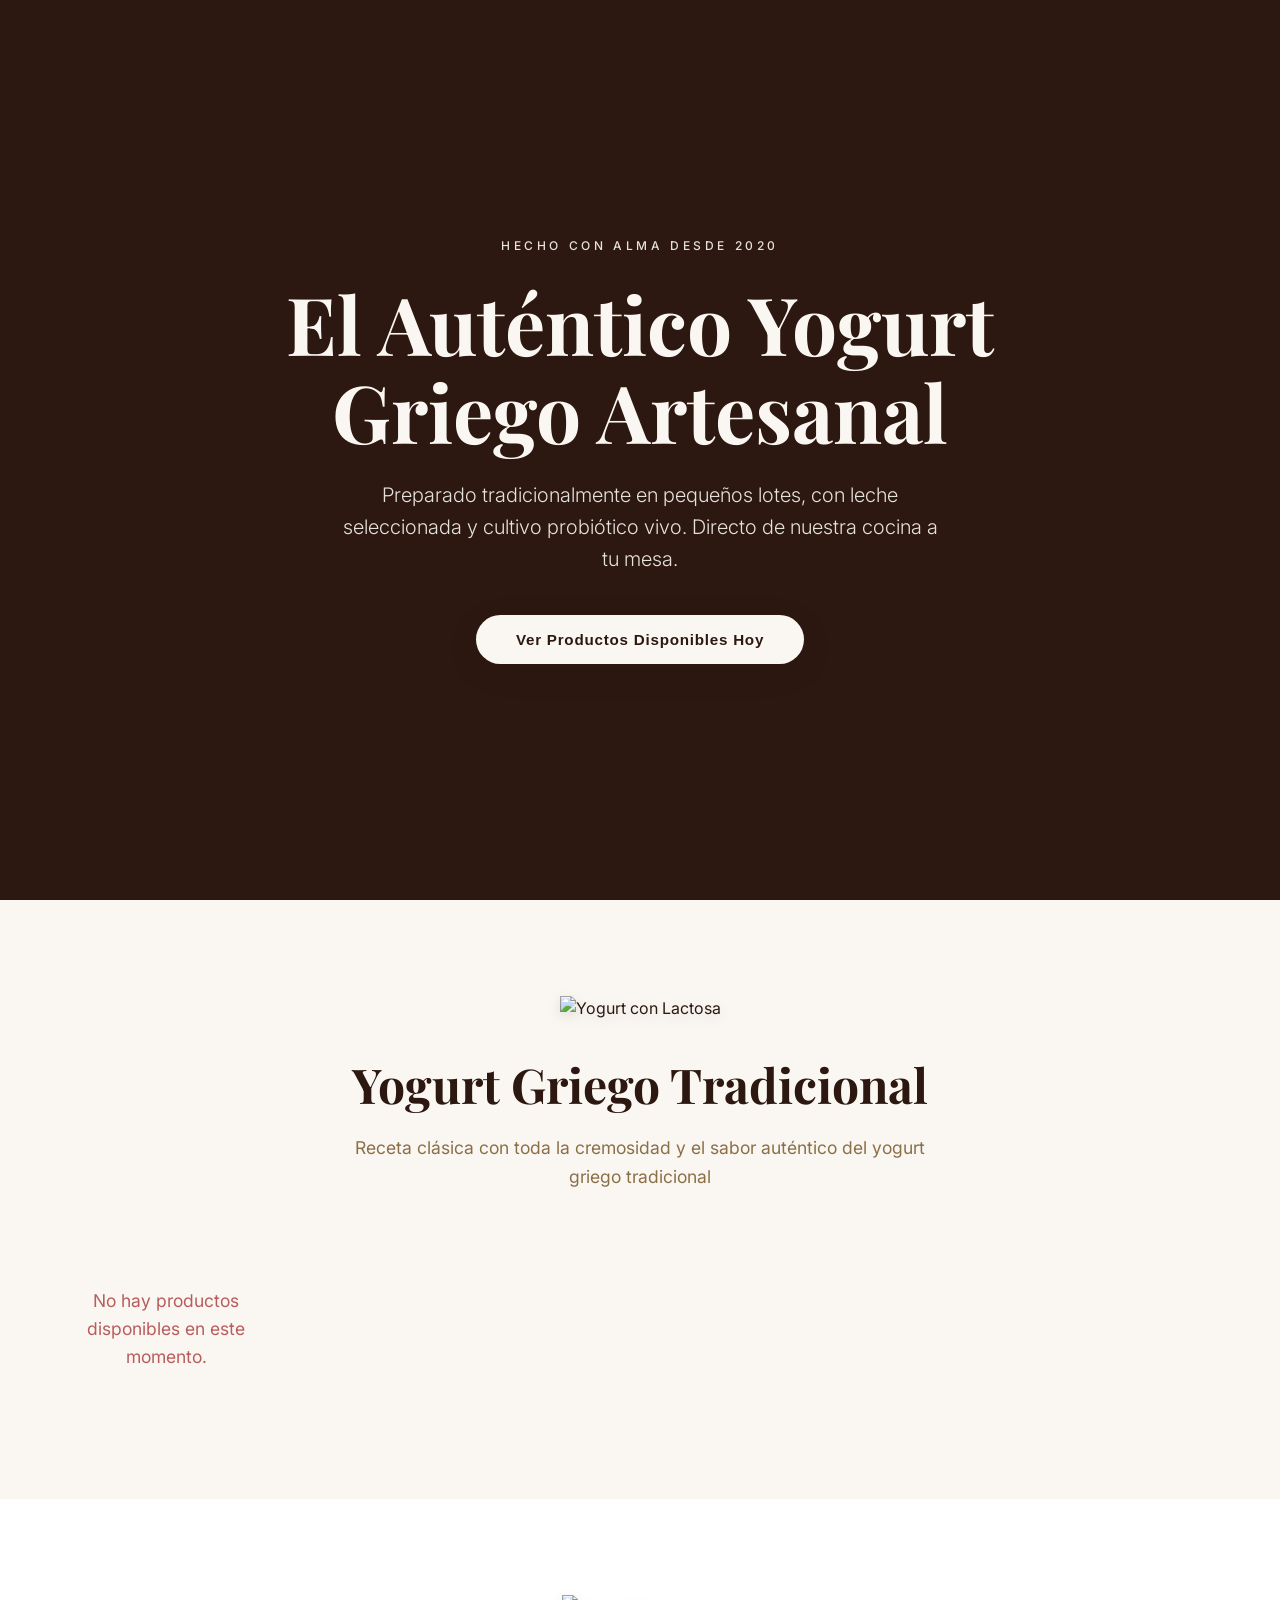
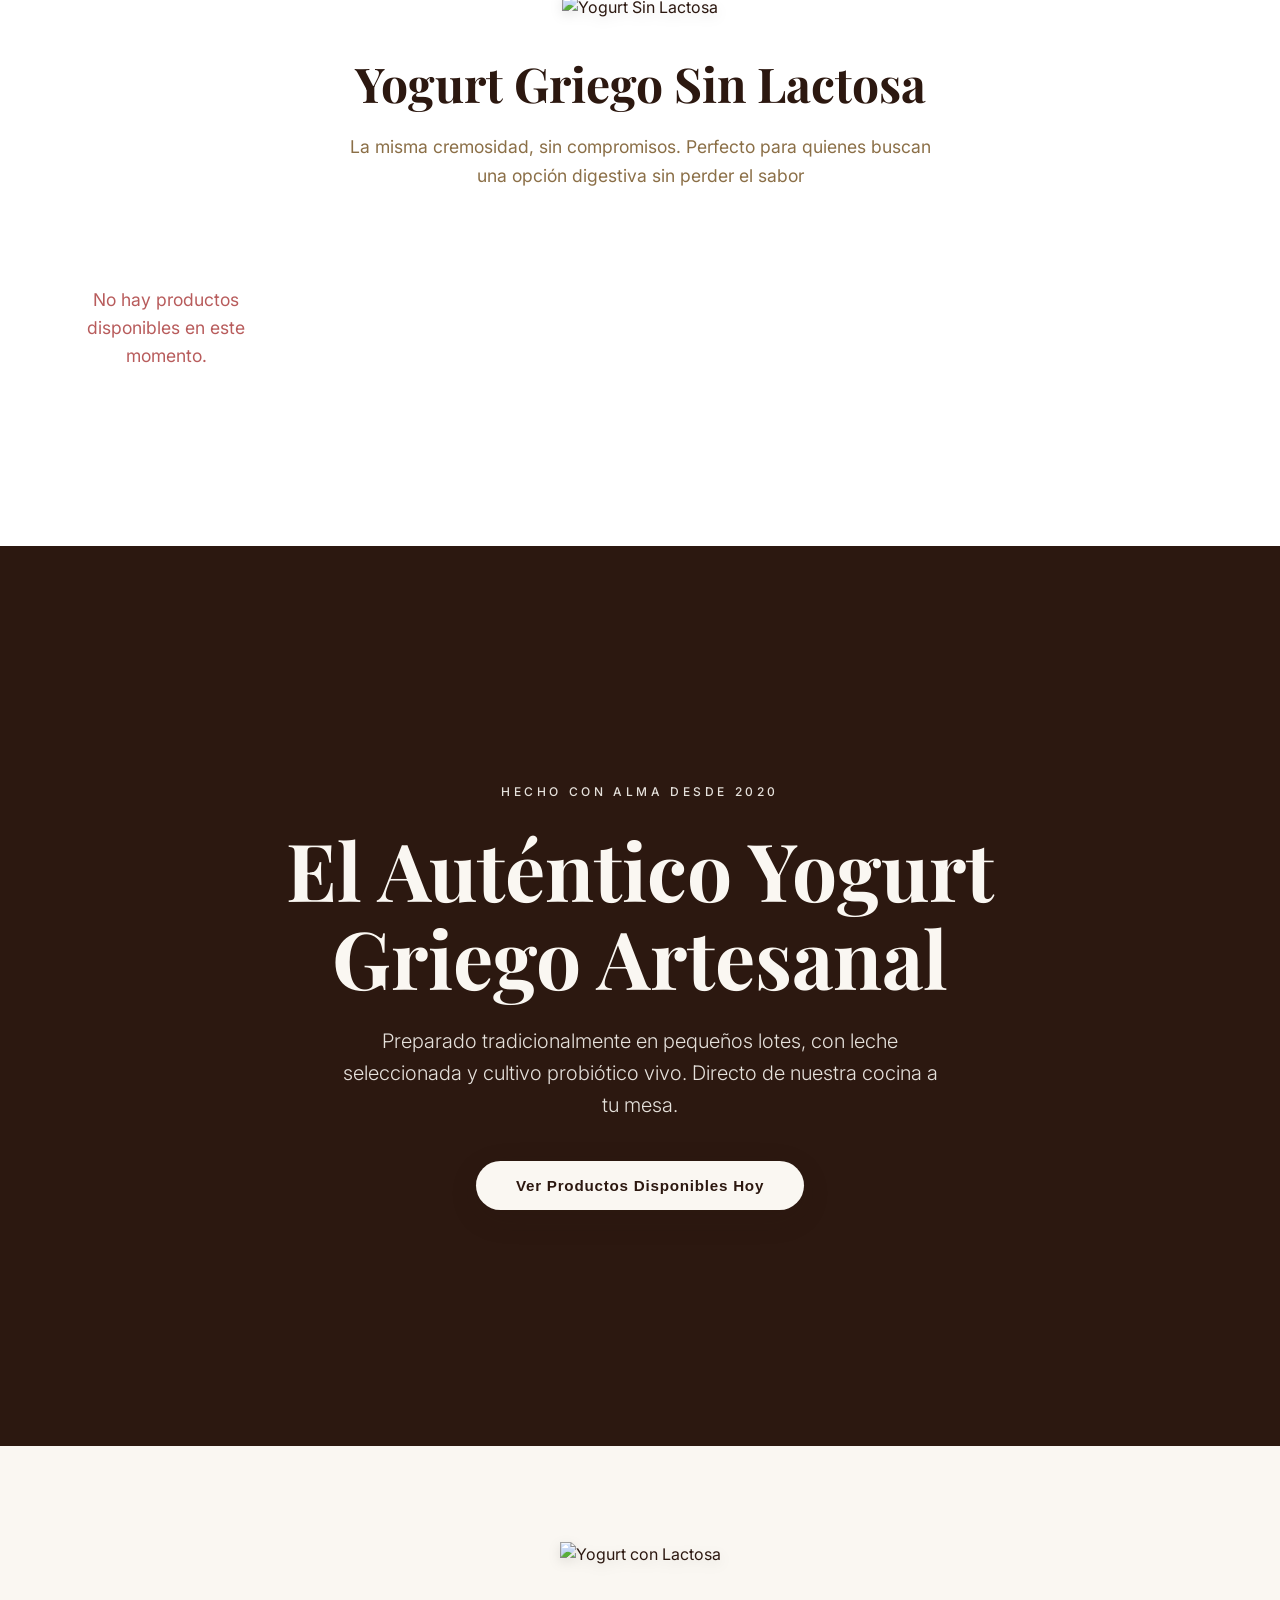
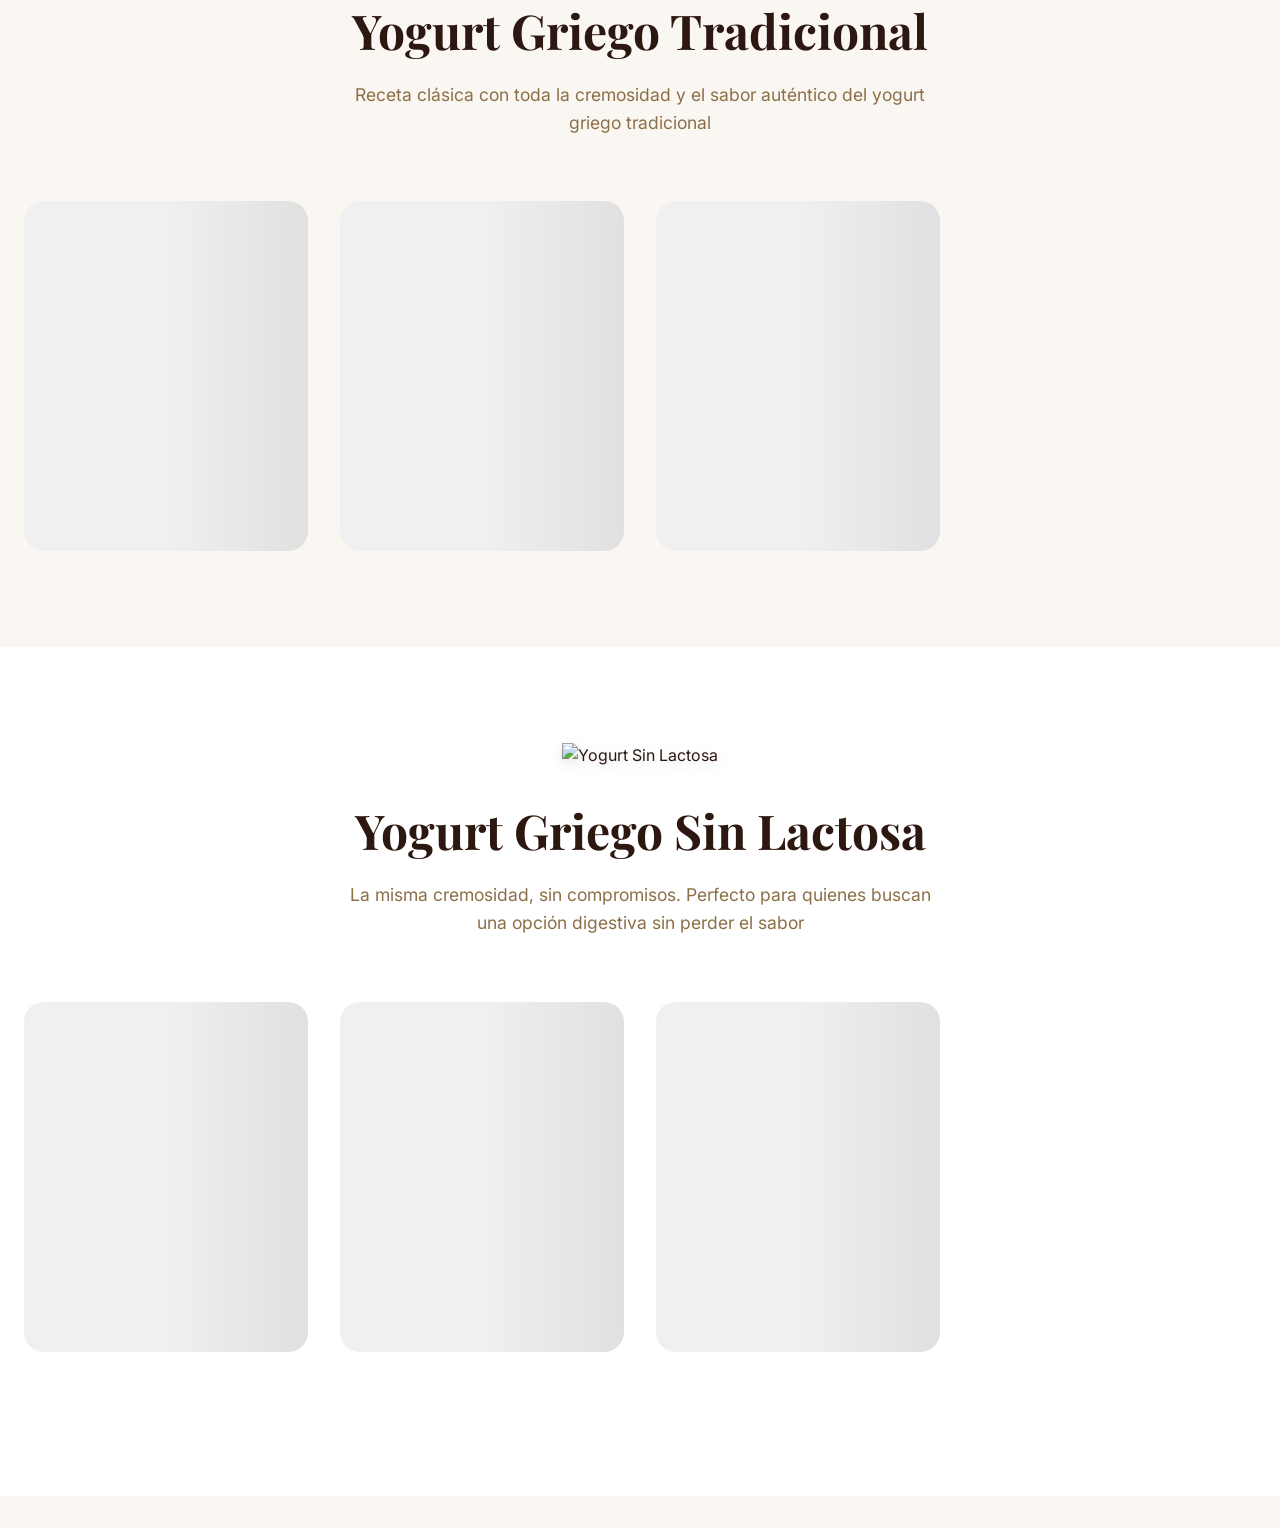
==== commit 1907a24e: "Update print statement from 'Hello' to 'Goodbye'" ====
--- a/images/index.html
+++ b/images/index.html
@@ -32,6 +32,7 @@
             color: var(--color-primary);
             line-height: 1.6;
             overflow-x: hidden;
+            padding-bottom: 2rem; /* Espacio extra al final */
         }
 
         /* HERO CINEMÁTICO */
@@ -454,7 +455,10 @@
             color: white;
         }
 
-        .modal-body { padding: 1.5rem; }
+        .modal-body {
+            padding: 1.5rem;
+            padding-bottom: 3rem; /* Más espacio al final */
+        }
 
         /* FORMULARIOS */
         .form-group { margin-bottom: 1.5rem; }
@@ -490,7 +494,7 @@
             resize: vertical;
         }
 
-        /* TABS UBICACIÓN (solo dos opciones) */
+        /* TABS UBICACIÓN */
         .location-tabs {
             display: flex;
             gap: 0.5rem;
@@ -532,7 +536,6 @@
             to { opacity: 1; transform: translateY(0); }
         }
 
-        /* Panel GPS */
         .gps-info {
             background: #e8f5e9;
             padding: 1rem;
@@ -554,7 +557,6 @@
             margin-bottom: 1rem;
         }
 
-        /* Panel Maps */
         .maps-help {
             background: #e3f2fd;
             padding: 1rem;
@@ -893,11 +895,23 @@
             0% { background-position: 200% 0; }
             100% { background-position: -200% 0; }
         }
+
+        .error-message {
+            text-align: center;
+            padding: 2rem;
+            color: var(--color-error);
+            font-size: 1.1rem;
+        }
+
+        /* Espaciador extra al final */
+        .spacer {
+            height: 3rem;
+        }
     </style>
 </head>
 <body>
 
-    <!-- PANEL ADMIN (accesible con tecla secreta) -->
+    <!-- PANEL ADMIN -->
     <div class="admin-panel" id="admin-panel">
         <button class="btn-admin" onclick="downloadPricesTemplate()">Descargar Template Precios</button>
     </div>
@@ -953,6 +967,8 @@
             <div class="skeleton"></div>
         </div>
         <div class="products-grid hidden" id="grid-sin"></div>
+        <!-- Espaciador para que el carrito no tape el último producto -->
+        <div class="spacer"></div>
     </section>
 
     <!-- CARRITO -->
@@ -1013,7 +1029,7 @@
                     </select>
                 </div>
 
-                <!-- UBICACIÓN (solo para delivery) -->
+                <!-- UBICACIÓN -->
                 <div id="location-section" class="conditional-section">
                     <div class="form-group">
                         <label class="form-label">Indicar ubicación para delivery *</label>
@@ -1121,7 +1137,7 @@
 
     <script>
         // ==========================================
-        // CONFIGURACIÓN (completada con tus datos)
+        // CONFIGURACIÓN (rutas actualizadas según GitHub)
         // ==========================================
         const CONFIG = {
             GITHUB: {
@@ -1130,10 +1146,10 @@
                 BRANCH: 'main',
                 PATHS: {
                     slider: 'images/slider',
-                    productsCon: 'images/con-lactosa/images/con-lactosa',
-                    productsSin: 'images/con-lactosa/images/sin-lactosa',
-                    logos: 'images/logos',
-                    prices: 'images/prices.txt'
+                    productsCon: 'images/productos del dia/Con lactosa',
+                    productsSin: 'images/productos del dia/Sin lactosa',
+                    logos: 'images',  // Los logos están directamente en /images
+                    prices: 'prices.txt'
                 }
             },
             WHATSAPP: '595994883355',
@@ -1160,13 +1176,15 @@
             },
             current: {},
             async load() {
-                const url = `https://raw.githubusercontent.com/${CONFIG.GITHUB.USER}/${CONFIG.GITHUB.REPO}/${CONFIG.GITHUB.BRANCH}/${CONFIG.GITHUB.PATHS.prices}`;
+                const base = `https://raw.githubusercontent.com/${CONFIG.GITHUB.USER}/${CONFIG.GITHUB.REPO}/${CONFIG.GITHUB.BRANCH}/`;
+                const url = base + encodeURI(CONFIG.GITHUB.PATHS.prices) + '?t=' + Date.now();
                 try {
-                    const response = await fetch(url + '?t=' + Date.now());
+                    const response = await fetch(url);
                     if (response.ok) {
                         const text = await response.text();
                         this.parse(text);
                     } else {
+                        console.warn('No se pudo cargar prices.txt, usando defaults');
                         this.current = {...this.defaults};
                     }
                 } catch (e) {
@@ -1180,22 +1198,21 @@
                 lines.forEach(line => {
                     const match = line.match(/(PROD\s+\d+\s+(?:LACT|SIN))\s*[=:]\s*([\d.,]+)/i);
                     if (match) {
-                        const key = match[1].toUpperCase().replace(/\s+/g, ' ');
+                        let key = match[1].toUpperCase().replace(/\s+/g, ' ').trim();
                         const price = parseInt(match[2].replace(/\./g, '').replace(/,/g, '').replace(/\s/g, ''));
                         if (!isNaN(price)) this.current[key] = price;
                     }
                 });
-                // Completar con defaults los faltantes
                 Object.keys(this.defaults).forEach(key => {
                     if (!this.current[key]) this.current[key] = this.defaults[key];
                 });
             },
             get(productKey) {
-                return this.current[productKey] || this.defaults[productKey] || 0;
+                const normalizedKey = productKey.replace(/\s+/g, ' ').trim();
+                return this.current[normalizedKey] || this.defaults[normalizedKey] || 0;
             },
             generateTemplate() {
-                let content = '# Precios Yogurt Alma\n';
-                content += '# Formato: PROD X LACT/SIN = precio\n\n';
+                let content = '# Precios Yogurt Alma\n# Formato: PROD X LACT/SIN = precio\n\n';
                 Object.keys(this.defaults).forEach(key => {
                     const price = this.current[key] || this.defaults[key];
                     content += `${key} = ${price.toLocaleString('es-PY')}\n`;
@@ -1208,7 +1225,8 @@
         // FUNCIONES DE AYUDA PARA GITHUB
         // ==========================================
         async function listGitHubFiles(folderPath) {
-            const url = `https://api.github.com/repos/${CONFIG.GITHUB.USER}/${CONFIG.GITHUB.REPO}/contents/${folderPath}?ref=${CONFIG.GITHUB.BRANCH}`;
+            const encodedPath = encodeURI(folderPath);
+            const url = `https://api.github.com/repos/${CONFIG.GITHUB.USER}/${CONFIG.GITHUB.REPO}/contents/${encodedPath}?ref=${CONFIG.GITHUB.BRANCH}`;
             try {
                 const response = await fetch(url);
                 if (!response.ok) throw new Error(`Error al listar ${folderPath}: ${response.status}`);
@@ -1228,10 +1246,10 @@
             const container = document.getElementById('hero-slider');
             const loading = document.getElementById('slider-loading');
             const dotsContainer = document.getElementById('slider-dots');
+            if (!container || !loading || !dotsContainer) return;
             
             const images = await listGitHubFiles(CONFIG.GITHUB.PATHS.slider);
             if (images.length === 0) {
-                // Imagen por defecto si no hay
                 container.innerHTML = `<div class="slide active" style="background-image: url('https://via.placeholder.com/1920x1080/2C1810/FAF7F2?text=Yogurt+Alma');"></div>`;
                 loading.style.display = 'none';
                 return;
@@ -1245,7 +1263,6 @@
                 container.appendChild(slide);
             });
 
-            // Crear dots
             dotsContainer.innerHTML = '';
             images.forEach((_, i) => {
                 const dot = document.createElement('span');
@@ -1287,14 +1304,14 @@
         }
 
         // ==========================================
-        // CARGAR LOGOS
+        // CARGAR LOGOS (desde /images con nombres exactos)
         // ==========================================
         async function loadLogos() {
             const logoCon = document.getElementById('logo-con');
             const logoSin = document.getElementById('logo-sin');
-            const base = `https://raw.githubusercontent.com/${CONFIG.GITHUB.USER}/${CONFIG.GITHUB.REPO}/${CONFIG.GITHUB.BRANCH}/${CONFIG.GITHUB.PATHS.logos}/`;
-            logoCon.src = base + 'Logo lac.png';
-            logoSin.src = base + 'logo-sin-lactosa.png';
+            const base = `https://raw.githubusercontent.com/${CONFIG.GITHUB.USER}/${CONFIG.GITHUB.REPO}/${CONFIG.GITHUB.BRANCH}/${encodeURI(CONFIG.GITHUB.PATHS.logos)}/`;
+            if (logoCon) logoCon.src = base + encodeURIComponent('Logo lac.png');
+            if (logoSin) logoSin.src = base + encodeURIComponent('logo sin lac.png');
         }
 
         // ==========================================
@@ -1348,7 +1365,7 @@
             }
 
             CATALOG.con = conFiles.map(file => {
-                const key = file.name.replace(/\.[^/.]+$/, '').toUpperCase().trim(); // quita extensión
+                let key = file.name.replace(/\.[^/.]+$/, '').toUpperCase().replace(/\s+/g, ' ').trim();
                 const idMatch = key.match(/\d+/);
                 const id = idMatch ? 'CL' + idMatch[0].padStart(2, '0') : 'CL00';
                 return {
@@ -1365,7 +1382,7 @@
             });
 
             CATALOG.sin = sinFiles.map(file => {
-                const key = file.name.replace(/\.[^/.]+$/, '').toUpperCase().trim();
+                let key = file.name.replace(/\.[^/.]+$/, '').toUpperCase().replace(/\s+/g, ' ').trim();
                 const idMatch = key.match(/\d+/);
                 const id = idMatch ? 'SL' + idMatch[0].padStart(2, '0') : 'SL00';
                 return {
@@ -1381,7 +1398,6 @@
                 };
             });
 
-            // Inicializar carrito
             cart = {};
             [...CATALOG.con, ...CATALOG.sin].forEach(p => cart[p.id] = 0);
 
@@ -1392,13 +1408,21 @@
             const gridCon = document.getElementById('grid-con');
             const gridSin = document.getElementById('grid-sin');
             
-            CATALOG.con.forEach(prod => {
-                gridCon.appendChild(createProductCard(prod));
-            });
-            
-            CATALOG.sin.forEach(prod => {
-                gridSin.appendChild(createProductCard(prod));
-            });
+            if (gridCon) {
+                if (CATALOG.con.length === 0) {
+                    gridCon.innerHTML = '<div class="error-message">No hay productos disponibles en este momento.</div>';
+                } else {
+                    CATALOG.con.forEach(prod => gridCon.appendChild(createProductCard(prod)));
+                }
+            }
+            
+            if (gridSin) {
+                if (CATALOG.sin.length === 0) {
+                    gridSin.innerHTML = '<div class="error-message">No hay productos disponibles en este momento.</div>';
+                } else {
+                    CATALOG.sin.forEach(prod => gridSin.appendChild(createProductCard(prod)));
+                }
+            }
         }
 
         function createProductCard(product) {
@@ -1448,23 +1472,33 @@
             const subtotal = items.reduce((sum, p) => sum + (cart[p.id] * p.price), 0);
             const total = subtotal + deliveryCost;
             
-            document.getElementById('cart-total').textContent = total.toLocaleString('es-PY');
-            document.getElementById('cart-float').classList.toggle('active', items.length > 0);
-            
-            document.getElementById('summary-subtotal').textContent = subtotal.toLocaleString('es-PY');
-            document.getElementById('summary-total').textContent = total.toLocaleString('es-PY');
-            document.getElementById('transfer-amount').textContent = 'Gs. ' + total.toLocaleString('es-PY');
+            const cartTotalEl = document.getElementById('cart-total');
+            if (cartTotalEl) cartTotalEl.textContent = total.toLocaleString('es-PY');
+            
+            const cartFloat = document.getElementById('cart-float');
+            if (cartFloat) cartFloat.classList.toggle('active', items.length > 0);
+            
+            const summarySubtotal = document.getElementById('summary-subtotal');
+            if (summarySubtotal) summarySubtotal.textContent = subtotal.toLocaleString('es-PY');
+            
+            const summaryTotal = document.getElementById('summary-total');
+            if (summaryTotal) summaryTotal.textContent = total.toLocaleString('es-PY');
+            
+            const transferAmount = document.getElementById('transfer-amount');
+            if (transferAmount) transferAmount.textContent = 'Gs. ' + total.toLocaleString('es-PY');
             
             const container = document.getElementById('summary-items');
-            if (items.length === 0) {
-                container.innerHTML = '<p style="color: #999; font-size: 0.9rem;">No hay productos seleccionados</p>';
-            } else {
-                container.innerHTML = items.map(p => `
-                    <div class="summary-item">
-                        <span>${p.name} × ${cart[p.id]}</span>
-                        <span>Gs. ${(cart[p.id] * p.price).toLocaleString('es-PY')}</span>
-                    </div>
-                `).join('');
+            if (container) {
+                if (items.length === 0) {
+                    container.innerHTML = '<p style="color: #999; font-size: 0.9rem;">No hay productos seleccionados</p>';
+                } else {
+                    container.innerHTML = items.map(p => `
+                        <div class="summary-item">
+                            <span>${p.name} × ${cart[p.id]}</span>
+                            <span>Gs. ${(cart[p.id] * p.price).toLocaleString('es-PY')}</span>
+                        </div>
+                    `).join('');
+                }
             }
         }
 
@@ -1474,7 +1508,7 @@
         let deliveryCost = 0;
         let currentPayment = 'cash';
         let currentLocationTab = 'gps';
-        let userLocation = null; // {lat, lng, address}
+        let userLocation = null;
 
         function openCheckout() {
             const items = [...CATALOG.con, ...CATALOG.sin].filter(p => cart[p.id] > 0);
@@ -1483,13 +1517,15 @@
                 return;
             }
             updateCart();
-            document.getElementById('modal-checkout').classList.add('active');
+            const modal = document.getElementById('modal-checkout');
+            if (modal) modal.classList.add('active');
             document.body.style.overflow = 'hidden';
         }
 
         function closeCheckout(e) {
             if (!e || e.target.id === 'modal-checkout') {
-                document.getElementById('modal-checkout').classList.remove('active');
+                const modal = document.getElementById('modal-checkout');
+                if (modal) modal.classList.remove('active');
                 document.body.style.overflow = '';
             }
         }
@@ -1499,8 +1535,7 @@
             const locationSection = document.getElementById('location-section');
             
             if (type === 'delivery') {
-                locationSection.classList.add('active');
-                // Si ya hay ubicación GPS, recalcular
+                if (locationSection) locationSection.classList.add('active');
                 if (userLocation && userLocation.lat) {
                     calculateDeliveryCost(userLocation.lat, userLocation.lng);
                 } else if (navigator.geolocation) {
@@ -1510,7 +1545,7 @@
                     );
                 }
             } else {
-                locationSection.classList.remove('active');
+                if (locationSection) locationSection.classList.remove('active');
                 deliveryCost = 0;
                 updateDeliveryDisplay();
             }
@@ -1526,13 +1561,17 @@
             userLocation = { ...userLocation, lat, lng, distance: dist };
             updateDeliveryDisplay();
             
-            document.getElementById('summary-delivery').innerHTML = 
-                `Gs. ${deliveryCost.toLocaleString('es-PY')} <small style="color: #666">(${rate.label}, ${dist.toFixed(1)}km)</small>`;
+            const summaryDelivery = document.getElementById('summary-delivery');
+            if (summaryDelivery) {
+                summaryDelivery.innerHTML = `Gs. ${deliveryCost.toLocaleString('es-PY')} <small style="color: #666">(${rate.label}, ${dist.toFixed(1)}km)</small>`;
+            }
         }
 
         function updateDeliveryDisplay() {
-            document.getElementById('summary-delivery').textContent = 
-                deliveryCost === 0 ? 'Gratis' : `Gs. ${deliveryCost.toLocaleString('es-PY')}`;
+            const summaryDelivery = document.getElementById('summary-delivery');
+            if (summaryDelivery) {
+                summaryDelivery.textContent = deliveryCost === 0 ? 'Gratis' : `Gs. ${deliveryCost.toLocaleString('es-PY')}`;
+            }
             updateCart();
         }
 
@@ -1547,17 +1586,17 @@
         }
 
         // ==========================================
-        // TABS DE UBICACIÓN (GPS y Maps)
+        // TABS DE UBICACIÓN
         // ==========================================
         function switchTab(tab, el) {
             currentLocationTab = tab;
             document.querySelectorAll('.location-tab').forEach(t => t.classList.remove('active'));
             el.classList.add('active');
             document.querySelectorAll('.location-panel').forEach(p => p.classList.remove('active'));
-            document.getElementById(`panel-${tab}`).classList.add('active');
-        }
-
-        // GPS
+            const panel = document.getElementById(`panel-${tab}`);
+            if (panel) panel.classList.add('active');
+        }
+
         function getGPSLocation() {
             if (!navigator.geolocation) {
                 alert('Tu navegador no soporta geolocalización');
@@ -1566,32 +1605,33 @@
             navigator.geolocation.getCurrentPosition(async (pos) => {
                 const lat = pos.coords.latitude;
                 const lng = pos.coords.longitude;
-                // Reverse geocoding con Google Maps (si está disponible)
                 if (window.google && google.maps) {
                     const geocoder = new google.maps.Geocoder();
                     geocoder.geocode({ location: { lat, lng } }, (results, status) => {
                         if (status === 'OK' && results[0]) {
-                            userLocation = {
-                                lat, lng,
-                                address: results[0].formatted_address
-                            };
-                            document.getElementById('gps-address').textContent = results[0].formatted_address;
-                            document.getElementById('gps-coords').textContent = `Coordenadas: ${lat.toFixed(6)}, ${lng.toFixed(6)}`;
-                            document.getElementById('gps-info').classList.add('active');
+                            userLocation = { lat, lng, address: results[0].formatted_address };
+                            const gpsAddress = document.getElementById('gps-address');
+                            if (gpsAddress) gpsAddress.textContent = results[0].formatted_address;
+                            const gpsCoords = document.getElementById('gps-coords');
+                            if (gpsCoords) gpsCoords.textContent = `Coordenadas: ${lat.toFixed(6)}, ${lng.toFixed(6)}`;
+                            const gpsInfo = document.getElementById('gps-info');
+                            if (gpsInfo) gpsInfo.classList.add('active');
                             calculateDeliveryCost(lat, lng);
                         } else {
-                            // Si falla, mostramos solo coordenadas
                             userLocation = { lat, lng, address: `${lat}, ${lng}` };
-                            document.getElementById('gps-address').textContent = `Coordenadas: ${lat.toFixed(6)}, ${lng.toFixed(6)}`;
-                            document.getElementById('gps-coords').textContent = '';
-                            document.getElementById('gps-info').classList.add('active');
+                            const gpsAddress = document.getElementById('gps-address');
+                            if (gpsAddress) gpsAddress.textContent = `Coordenadas: ${lat.toFixed(6)}, ${lng.toFixed(6)}`;
+                            const gpsInfo = document.getElementById('gps-info');
+                            if (gpsInfo) gpsInfo.classList.add('active');
                             calculateDeliveryCost(lat, lng);
                         }
                     });
                 } else {
                     userLocation = { lat, lng, address: `${lat}, ${lng}` };
-                    document.getElementById('gps-address').textContent = `Coordenadas: ${lat.toFixed(6)}, ${lng.toFixed(6)}`;
-                    document.getElementById('gps-info').classList.add('active');
+                    const gpsAddress = document.getElementById('gps-address');
+                    if (gpsAddress) gpsAddress.textContent = `Coordenadas: ${lat.toFixed(6)}, ${lng.toFixed(6)}`;
+                    const gpsInfo = document.getElementById('gps-info');
+                    if (gpsInfo) gpsInfo.classList.add('active');
                     calculateDeliveryCost(lat, lng);
                 }
             }, () => {
@@ -1613,9 +1653,14 @@
         function selectPayment(method) {
             currentPayment = method;
             document.querySelectorAll('.payment-option').forEach(opt => opt.classList.remove('selected'));
-            document.getElementById(`pay-${method}`).classList.add('selected');
-            document.getElementById('transfer-section').classList.toggle('active', method === 'transfer');
-            document.getElementById('cash-section').classList.toggle('active', method === 'cash');
+            const payOption = document.getElementById(`pay-${method}`);
+            if (payOption) payOption.classList.add('selected');
+            
+            const transferSection = document.getElementById('transfer-section');
+            if (transferSection) transferSection.classList.toggle('active', method === 'transfer');
+            
+            const cashSection = document.getElementById('cash-section');
+            if (cashSection) cashSection.classList.toggle('active', method === 'cash');
         }
 
         function calculateChange() {
@@ -1623,6 +1668,7 @@
             const total = [...CATALOG.con, ...CATALOG.sin].reduce((sum, p) => sum + (cart[p.id] * p.price), 0) + deliveryCost;
             const change = amount - total;
             const display = document.getElementById('change-display');
+            if (!display) return;
             
             if (amount === 0) {
                 display.style.display = 'none';
@@ -1642,9 +1688,11 @@
         function copyAlias() {
             navigator.clipboard.writeText(CONFIG.ALIAS).then(() => {
                 const box = document.querySelector('.alias-box');
-                const original = box.textContent;
-                box.textContent = '¡COPIADO!';
-                setTimeout(() => box.textContent = original, 1500);
+                if (box) {
+                    const original = box.textContent;
+                    box.textContent = '¡COPIADO!';
+                    setTimeout(() => box.textContent = original, 1500);
+                }
             });
         }
 
@@ -1681,7 +1729,8 @@
                 if (amount < total) { alert('El monto es insuficiente'); return; }
             }
             
-            document.getElementById('loading-screen').classList.add('active');
+            const loadingScreen = document.getElementById('loading-screen');
+            if (loadingScreen) loadingScreen.classList.add('active');
             
             const items = [...CATALOG.con, ...CATALOG.sin].filter(p => cart[p.id] > 0);
             const order = {
@@ -1705,7 +1754,6 @@
             const message = generateSecureMessage(order);
             const whatsappUrl = `https://wa.me/${CONFIG.WHATSAPP}?text=${encodeURIComponent(message)}`;
             
-            // Enviar a Google Sheets
             try {
                 await fetch(CONFIG.GOOGLE_SHEETS_URL, {
                     method: 'POST',
@@ -1716,14 +1764,19 @@
             } catch (e) {}
             
             setTimeout(() => {
-                document.getElementById('loading-screen').classList.remove('active');
-                document.getElementById('success-screen').classList.add('active');
-                document.getElementById('whatsapp-btn').href = whatsappUrl;
+                if (loadingScreen) loadingScreen.classList.remove('active');
+                const successScreen = document.getElementById('success-screen');
+                if (successScreen) successScreen.classList.add('active');
                 
-                const msg = currentPayment === 'transfer' 
-                    ? `Tu pedido está pendiente de pago.\n\nAlias: ${CONFIG.ALIAS}\nMonto: Gs. ${order.totals.total.toLocaleString('es-PY')}\n\nUna vez realizada la transferencia, envianos el comprobante por WhatsApp.`
-                    : 'Tu pedido está confirmado. Te contactaremos cuando esté listo.';
-                document.getElementById('success-message').textContent = msg;
+                const whatsappBtn = document.getElementById('whatsapp-btn');
+                if (whatsappBtn) whatsappBtn.href = whatsappUrl;
+                
+                const successMsg = document.getElementById('success-message');
+                if (successMsg) {
+                    successMsg.textContent = currentPayment === 'transfer' 
+                        ? `Tu pedido está pendiente de pago.\n\nAlias: ${CONFIG.ALIAS}\nMonto: Gs. ${order.totals.total.toLocaleString('es-PY')}\n\nUna vez realizada la transferencia, envianos el comprobante por WhatsApp.`
+                        : 'Tu pedido está confirmado. Te contactaremos cuando esté listo.';
+                }
             }, 1500);
         }
 
@@ -1806,7 +1859,8 @@
         function setupAdminAccess() {
             document.addEventListener('keydown', (e) => {
                 if (e.ctrlKey && e.shiftKey && e.key === 'A') {
-                    document.getElementById('admin-panel').classList.toggle('visible');
+                    const adminPanel = document.getElementById('admin-panel');
+                    if (adminPanel) adminPanel.classList.toggle('visible');
                 }
             });
         }
@@ -1823,26 +1877,1953 @@
         }
 
         // ==========================================
-        // INICIALIZACIÓN
+        // INICIALIZACIÓN PRINCIPAL
         // ==========================================
         document.addEventListener('DOMContentLoaded', async () => {
-            await PRICE_MANAGER.load();
-            await loadLogos();
-            await initSlider();
-            await loadProducts();
+            try {
+                await PRICE_MANAGER.load();
+                await loadLogos();
+                await initSlider();
+                await loadProducts();
+            } catch (e) {
+                console.error('Error en inicialización:', e);
+            } finally {
+                const sliderLoading = document.getElementById('slider-loading');
+                if (sliderLoading) sliderLoading.style.display = 'none';
+                
+                const loadingCon = document.getElementById('loading-con');
+                if (loadingCon) loadingCon.style.display = 'none';
+                
+                const loadingSin = document.getElementById('loading-sin');
+                if (loadingSin) loadingSin.style.display = 'none';
+                
+                const gridCon = document.getElementById('grid-con');
+                if (gridCon) gridCon.classList.remove('hidden');
+                
+                const gridSin = document.getElementById('grid-sin');
+                if (gridSin) gridSin.classList.remove('hidden');
+            }
             
             initScrollAnimations();
             setupAdminAccess();
-            
-            document.getElementById('slider-loading').style.display = 'none';
-            document.getElementById('loading-con').style.display = 'none';
-            document.getElementById('loading-sin').style.display = 'none';
-            document.getElementById('grid-con').classList.remove('hidden');
-            document.getElementById('grid-sin').classList.remove('hidden');
         });
     </script>
 
-    <!-- Google Maps API (con tu clave) -->
+    <!-- Google Maps API -->
+    <script src="https://maps.googleapis.com/maps/api/js?key=AIzaSyAbVibirARCeKKYtTGI13eY5JAy8M9iByM&libraries=places&language=es" async defer></script>
+</body>
+</html><!DOCTYPE html>
+<html lang="es">
+<head>
+    <meta charset="UTF-8">
+    <meta name="viewport" content="width=device-width, initial-scale=1.0, maximum-scale=1.0, user-scalable=no">
+    <title>Yogurt Alma | Artesanal desde el Corazón</title>
+    <link rel="preconnect" href="https://fonts.googleapis.com">
+    <link rel="preconnect" href="https://fonts.gstatic.com" crossorigin>
+    <link href="https://fonts.googleapis.com/css2?family=Playfair+Display:wght@400;600;700&family=Inter:wght@300;400;500;600&display=swap" rel="stylesheet">
+    
+    <style>
+        :root {
+            --color-primary: #2C1810;
+            --color-secondary: #8B6F47;
+            --color-accent: #D4A574;
+            --color-cream: #FAF7F2;
+            --color-milk: #F5F0E8;
+            --color-success: #5A7D5A;
+            --color-error: #B85C5C;
+            --font-display: 'Playfair Display', serif;
+            --font-body: 'Inter', sans-serif;
+            --shadow-soft: 0 4px 20px rgba(44, 24, 16, 0.08);
+            --shadow-elevated: 0 8px 30px rgba(44, 24, 16, 0.12);
+            --transition: all 0.3s cubic-bezier(0.4, 0, 0.2, 1);
+        }
+
+        * { box-sizing: border-box; -webkit-tap-highlight-color: transparent; margin: 0; padding: 0; }
+
+        body {
+            font-family: var(--font-body);
+            background: var(--color-cream);
+            color: var(--color-primary);
+            line-height: 1.6;
+            overflow-x: hidden;
+            padding-bottom: 2rem; /* Espacio extra al final */
+        }
+
+        /* HERO CINEMÁTICO */
+        .hero {
+            position: relative;
+            height: 100vh;
+            min-height: 600px;
+            overflow: hidden;
+            background: var(--color-primary);
+        }
+
+        .slider-container {
+            position: absolute;
+            inset: 0;
+            width: 100%;
+            height: 100%;
+        }
+
+        .slide {
+            position: absolute;
+            inset: 0;
+            opacity: 0;
+            transition: opacity 1.5s ease-in-out;
+            background-size: cover;
+            background-position: center;
+        }
+
+        .slide.active { opacity: 1; }
+
+        .slide::after {
+            content: '';
+            position: absolute;
+            inset: 0;
+            background: linear-gradient(to bottom, rgba(44,24,16,0.3), rgba(44,24,16,0.7));
+        }
+
+        .hero-content {
+            position: relative;
+            z-index: 10;
+            height: 100%;
+            display: flex;
+            flex-direction: column;
+            justify-content: center;
+            align-items: center;
+            text-align: center;
+            padding: 2rem;
+            color: var(--color-cream);
+        }
+
+        .hero-badge {
+            font-size: 0.75rem;
+            letter-spacing: 0.3em;
+            text-transform: uppercase;
+            margin-bottom: 1.5rem;
+            opacity: 0.9;
+            font-weight: 500;
+        }
+
+        .hero-title {
+            font-family: var(--font-display);
+            font-size: clamp(2.5rem, 8vw, 5rem);
+            font-weight: 700;
+            line-height: 1.1;
+            margin-bottom: 1.5rem;
+            max-width: 900px;
+        }
+
+        .hero-subtitle {
+            font-size: 1.25rem;
+            font-weight: 300;
+            opacity: 0.9;
+            max-width: 600px;
+            margin-bottom: 2.5rem;
+        }
+
+        .btn-primary {
+            display: inline-flex;
+            align-items: center;
+            gap: 0.75rem;
+            padding: 1rem 2.5rem;
+            background: var(--color-cream);
+            color: var(--color-primary);
+            text-decoration: none;
+            border-radius: 50px;
+            font-weight: 600;
+            font-size: 0.95rem;
+            letter-spacing: 0.05em;
+            transition: var(--transition);
+            border: none;
+            cursor: pointer;
+            box-shadow: var(--shadow-elevated);
+        }
+
+        .btn-primary:hover {
+            transform: translateY(-2px);
+            box-shadow: 0 12px 40px rgba(44, 24, 16, 0.2);
+        }
+
+        .slider-dots {
+            position: absolute;
+            bottom: 2rem;
+            left: 50%;
+            transform: translateX(-50%);
+            display: flex;
+            gap: 0.75rem;
+            z-index: 20;
+        }
+
+        .dot {
+            width: 8px;
+            height: 8px;
+            border-radius: 50%;
+            background: rgba(255,255,255,0.4);
+            cursor: pointer;
+            transition: var(--transition);
+        }
+
+        .dot.active {
+            background: var(--color-cream);
+            transform: scale(1.3);
+        }
+
+        /* SECCIONES PRODUCTOS */
+        .section {
+            padding: 6rem 1.5rem;
+            max-width: 1400px;
+            margin: 0 auto;
+        }
+
+        .section-alt { background: white; }
+
+        .section-header {
+            text-align: center;
+            margin-bottom: 4rem;
+        }
+
+        .section-logo {
+            width: 140px;
+            height: 140px;
+            margin: 0 auto 1.5rem;
+            object-fit: contain;
+            filter: drop-shadow(0 4px 6px rgba(0,0,0,0.1));
+        }
+
+        .section-title {
+            font-family: var(--font-display);
+            font-size: clamp(2rem, 5vw, 3rem);
+            color: var(--color-primary);
+            margin-bottom: 0.75rem;
+        }
+
+        .section-subtitle {
+            color: var(--color-secondary);
+            font-size: 1.1rem;
+            max-width: 600px;
+            margin: 0 auto;
+        }
+
+        /* GRID PRODUCTOS */
+        .products-grid {
+            display: grid;
+            grid-template-columns: repeat(auto-fill, minmax(280px, 1fr));
+            gap: 2rem;
+        }
+
+        .product-card {
+            background: white;
+            border-radius: 20px;
+            overflow: hidden;
+            box-shadow: var(--shadow-soft);
+            transition: var(--transition);
+        }
+
+        .product-card:hover {
+            transform: translateY(-8px);
+            box-shadow: var(--shadow-elevated);
+        }
+
+        .product-image-wrapper {
+            position: relative;
+            aspect-ratio: 4/3;
+            overflow: hidden;
+            background: var(--color-milk);
+        }
+
+        .product-image {
+            width: 100%;
+            height: 100%;
+            object-fit: cover;
+            transition: transform 0.6s ease;
+        }
+
+        .product-card:hover .product-image { transform: scale(1.05); }
+
+        .product-badge {
+            position: absolute;
+            top: 1rem;
+            left: 1rem;
+            background: var(--color-success);
+            color: white;
+            padding: 0.35rem 0.75rem;
+            border-radius: 20px;
+            font-size: 0.75rem;
+            font-weight: 600;
+            letter-spacing: 0.05em;
+        }
+
+        .product-info { padding: 1.5rem; }
+
+        .product-meta {
+            display: flex;
+            justify-content: space-between;
+            align-items: center;
+            margin-bottom: 0.5rem;
+        }
+
+        .product-weight {
+            font-size: 0.75rem;
+            text-transform: uppercase;
+            letter-spacing: 0.15em;
+            color: var(--color-secondary);
+            font-weight: 600;
+        }
+
+        .product-stock {
+            font-size: 0.75rem;
+            color: var(--color-success);
+            font-weight: 500;
+        }
+
+        .product-name {
+            font-family: var(--font-display);
+            font-size: 1.25rem;
+            color: var(--color-primary);
+            margin-bottom: 0.5rem;
+            font-weight: 600;
+            line-height: 1.3;
+        }
+
+        .product-description {
+            color: #666;
+            font-size: 0.9rem;
+            line-height: 1.5;
+            margin-bottom: 1.25rem;
+            min-height: 2.7em;
+        }
+
+        .product-footer {
+            display: flex;
+            justify-content: space-between;
+            align-items: center;
+            padding-top: 1rem;
+            border-top: 1px solid var(--color-milk);
+        }
+
+        .product-price {
+            font-size: 1.4rem;
+            font-weight: 700;
+            color: var(--color-primary);
+        }
+
+        .quantity-selector {
+            display: flex;
+            align-items: center;
+            gap: 0.5rem;
+            background: var(--color-milk);
+            padding: 0.25rem;
+            border-radius: 25px;
+        }
+
+        .qty-btn {
+            width: 32px;
+            height: 32px;
+            border: none;
+            background: white;
+            border-radius: 50%;
+            cursor: pointer;
+            font-size: 1.1rem;
+            color: var(--color-primary);
+            transition: var(--transition);
+            display: flex;
+            align-items: center;
+            justify-content: center;
+            font-weight: 300;
+        }
+
+        .qty-btn:hover {
+            background: var(--color-primary);
+            color: white;
+        }
+
+        .qty-value {
+            font-weight: 600;
+            min-width: 28px;
+            text-align: center;
+            font-size: 0.95rem;
+        }
+
+        /* CARRITO FLOTANTE */
+        .cart-float {
+            position: fixed;
+            bottom: 2rem;
+            right: 2rem;
+            left: 2rem;
+            background: white;
+            padding: 1.25rem 1.5rem;
+            border-radius: 16px;
+            box-shadow: 0 8px 32px rgba(44, 24, 16, 0.2);
+            display: none;
+            justify-content: space-between;
+            align-items: center;
+            z-index: 100;
+            max-width: 600px;
+            margin: 0 auto;
+            border: 1px solid rgba(0,0,0,0.05);
+        }
+
+        .cart-float.active { display: flex; }
+
+        .cart-info h3 {
+            font-size: 0.85rem;
+            color: var(--color-secondary);
+            font-weight: 500;
+            margin-bottom: 0.25rem;
+        }
+
+        .cart-total {
+            font-family: var(--font-display);
+            font-size: 1.75rem;
+            font-weight: 700;
+            color: var(--color-primary);
+        }
+
+        .btn-cart {
+            background: var(--color-primary);
+            color: white;
+            border: none;
+            padding: 1rem 2rem;
+            border-radius: 12px;
+            font-weight: 600;
+            cursor: pointer;
+            transition: var(--transition);
+            font-size: 0.95rem;
+        }
+
+        .btn-cart:hover {
+            background: var(--color-secondary);
+            transform: scale(1.02);
+        }
+
+        /* MODAL CHECKOUT */
+        .modal-overlay {
+            position: fixed;
+            inset: 0;
+            background: rgba(44, 24, 16, 0.6);
+            backdrop-filter: blur(8px);
+            z-index: 1000;
+            opacity: 0;
+            visibility: hidden;
+            transition: var(--transition);
+            display: flex;
+            align-items: flex-end;
+            justify-content: center;
+        }
+
+        .modal-overlay.active {
+            opacity: 1;
+            visibility: visible;
+        }
+
+        .modal-content {
+            background: white;
+            width: 100%;
+            max-width: 600px;
+            max-height: 90vh;
+            border-radius: 24px 24px 0 0;
+            overflow-y: auto;
+            transform: translateY(100%);
+            transition: transform 0.4s cubic-bezier(0.4, 0, 0.2, 1);
+        }
+
+        .modal-overlay.active .modal-content { transform: translateY(0); }
+
+        .modal-header {
+            padding: 1.5rem;
+            border-bottom: 1px solid var(--color-milk);
+            display: flex;
+            justify-content: space-between;
+            align-items: center;
+            position: sticky;
+            top: 0;
+            background: white;
+            z-index: 10;
+        }
+
+        .modal-title {
+            font-family: var(--font-display);
+            font-size: 1.5rem;
+            font-weight: 600;
+        }
+
+        .btn-close {
+            width: 40px;
+            height: 40px;
+            border: none;
+            background: var(--color-milk);
+            border-radius: 50%;
+            cursor: pointer;
+            font-size: 1.5rem;
+            color: var(--color-primary);
+            transition: var(--transition);
+            display: flex;
+            align-items: center;
+            justify-content: center;
+            line-height: 1;
+        }
+
+        .btn-close:hover {
+            background: var(--color-primary);
+            color: white;
+        }
+
+        .modal-body {
+            padding: 1.5rem;
+            padding-bottom: 3rem; /* Más espacio al final */
+        }
+
+        /* FORMULARIOS */
+        .form-group { margin-bottom: 1.5rem; }
+
+        .form-label {
+            display: block;
+            font-size: 0.875rem;
+            font-weight: 600;
+            color: var(--color-primary);
+            margin-bottom: 0.5rem;
+            letter-spacing: 0.02em;
+        }
+
+        .form-input, .form-select, .form-textarea {
+            width: 100%;
+            padding: 1rem;
+            border: 2px solid var(--color-milk);
+            border-radius: 12px;
+            font-family: var(--font-body);
+            font-size: 1rem;
+            transition: var(--transition);
+            background: white;
+        }
+
+        .form-input:focus, .form-select:focus, .form-textarea:focus {
+            outline: none;
+            border-color: var(--color-accent);
+            box-shadow: 0 0 0 3px rgba(212, 165, 116, 0.1);
+        }
+
+        .form-textarea {
+            min-height: 100px;
+            resize: vertical;
+        }
+
+        /* TABS UBICACIÓN */
+        .location-tabs {
+            display: flex;
+            gap: 0.5rem;
+            margin-bottom: 1rem;
+            background: var(--color-milk);
+            padding: 0.5rem;
+            border-radius: 12px;
+        }
+
+        .location-tab {
+            flex: 1;
+            padding: 0.75rem;
+            border: none;
+            background: transparent;
+            border-radius: 8px;
+            cursor: pointer;
+            font-size: 0.875rem;
+            font-weight: 500;
+            color: var(--color-secondary);
+            transition: var(--transition);
+            text-align: center;
+        }
+
+        .location-tab.active {
+            background: white;
+            color: var(--color-primary);
+            box-shadow: 0 2px 8px rgba(0,0,0,0.05);
+        }
+
+        .location-panel {
+            display: none;
+            animation: fadeIn 0.3s ease;
+        }
+
+        .location-panel.active { display: block; }
+
+        @keyframes fadeIn {
+            from { opacity: 0; transform: translateY(10px); }
+            to { opacity: 1; transform: translateY(0); }
+        }
+
+        .gps-info {
+            background: #e8f5e9;
+            padding: 1rem;
+            border-radius: 12px;
+            margin: 1rem 0;
+            border-left: 4px solid var(--color-success);
+            display: none;
+        }
+        .gps-info.active { display: block; }
+        .btn-gps {
+            background: var(--color-primary);
+            color: white;
+            border: none;
+            padding: 1rem;
+            border-radius: 12px;
+            width: 100%;
+            font-weight: 600;
+            cursor: pointer;
+            margin-bottom: 1rem;
+        }
+
+        .maps-help {
+            background: #e3f2fd;
+            padding: 1rem;
+            border-radius: 12px;
+            margin-bottom: 1rem;
+            border-left: 4px solid #1976d2;
+        }
+        .btn-maps {
+            display: flex;
+            align-items: center;
+            justify-content: center;
+            gap: 0.5rem;
+            width: 100%;
+            padding: 1rem;
+            background: #4285F4;
+            color: white;
+            text-decoration: none;
+            border-radius: 12px;
+            font-weight: 600;
+            margin: 1rem 0;
+            transition: var(--transition);
+        }
+        .btn-maps:hover {
+            background: #3367D6;
+            transform: translateY(-1px);
+        }
+
+        .copy-location-btn {
+            background: var(--color-primary);
+            color: white;
+            border: none;
+            padding: 0.75rem;
+            border-radius: 8px;
+            font-size: 0.9rem;
+            cursor: pointer;
+            width: 100%;
+            margin-top: 0.5rem;
+        }
+
+        /* RESUMEN ORDEN */
+        .order-summary {
+            background: var(--color-milk);
+            border-radius: 16px;
+            padding: 1.5rem;
+            margin-bottom: 1.5rem;
+        }
+
+        .summary-title {
+            font-family: var(--font-display);
+            font-size: 1.1rem;
+            margin-bottom: 1rem;
+            color: var(--color-primary);
+        }
+
+        .summary-item {
+            display: flex;
+            justify-content: space-between;
+            padding: 0.5rem 0;
+            font-size: 0.95rem;
+            color: #555;
+            border-bottom: 1px solid rgba(0,0,0,0.05);
+        }
+
+        .summary-item:last-child { border-bottom: none; }
+
+        .summary-total {
+            display: flex;
+            justify-content: space-between;
+            margin-top: 1rem;
+            padding-top: 1rem;
+            border-top: 2px solid var(--color-primary);
+            font-family: var(--font-display);
+            font-size: 1.35rem;
+            font-weight: 700;
+            color: var(--color-primary);
+        }
+
+        /* PAGO */
+        .payment-grid {
+            display: grid;
+            grid-template-columns: 1fr 1fr;
+            gap: 1rem;
+            margin-bottom: 1.5rem;
+        }
+
+        .payment-option {
+            border: 2px solid var(--color-milk);
+            border-radius: 12px;
+            padding: 1.25rem;
+            text-align: center;
+            cursor: pointer;
+            transition: var(--transition);
+            position: relative;
+        }
+
+        .payment-option:hover { border-color: var(--color-accent); }
+
+        .payment-option.selected {
+            border-color: var(--color-primary);
+            background: rgba(44, 24, 16, 0.02);
+        }
+
+        .payment-option.selected::after {
+            content: '';
+            position: absolute;
+            top: 0.5rem;
+            right: 0.5rem;
+            width: 20px;
+            height: 20px;
+            background: var(--color-primary);
+            border-radius: 50%;
+            border: 3px solid white;
+            box-shadow: 0 2px 4px rgba(0,0,0,0.1);
+        }
+
+        .payment-label {
+            font-weight: 600;
+            font-size: 0.95rem;
+            color: var(--color-primary);
+        }
+
+        .payment-sublabel {
+            font-size: 0.8rem;
+            color: var(--color-secondary);
+            margin-top: 0.25rem;
+        }
+
+        .conditional-section {
+            display: none;
+            animation: fadeIn 0.3s ease;
+        }
+
+        .conditional-section.active { display: block; }
+
+        .transfer-info {
+            background: linear-gradient(135deg, #f8f9fa 0%, #e9ecef 100%);
+            border-radius: 16px;
+            padding: 2rem;
+            text-align: center;
+            border: 2px dashed var(--color-accent);
+        }
+
+        .alias-box {
+            background: white;
+            padding: 1rem 2rem;
+            border-radius: 12px;
+            font-family: 'Courier New', monospace;
+            font-size: 1.5rem;
+            font-weight: 700;
+            color: var(--color-primary);
+            margin: 1rem 0;
+            letter-spacing: 0.05em;
+            border: 2px solid var(--color-primary);
+            display: inline-block;
+            user-select: all;
+        }
+
+        .vuelto-box {
+            margin-top: 1rem;
+            padding: 1rem;
+            border-radius: 8px;
+            font-weight: 600;
+            text-align: center;
+            display: none;
+        }
+
+        .vuelto-box.ok {
+            background: #e8f5e9;
+            color: #2e7d32;
+            display: block;
+        }
+
+        .vuelto-box.error {
+            background: #ffebee;
+            color: #c62828;
+            display: block;
+        }
+
+        .btn-confirm {
+            width: 100%;
+            padding: 1.25rem;
+            background: var(--color-primary);
+            color: white;
+            border: none;
+            border-radius: 12px;
+            font-size: 1.1rem;
+            font-weight: 600;
+            cursor: pointer;
+            transition: var(--transition);
+            margin-top: 1rem;
+        }
+
+        .btn-confirm:hover:not(:disabled) {
+            background: var(--color-secondary);
+            transform: translateY(-2px);
+            box-shadow: var(--shadow-elevated);
+        }
+
+        .btn-confirm:disabled {
+            opacity: 0.6;
+            cursor: not-allowed;
+        }
+
+        /* PANTALLAS ESTADO */
+        .status-screen {
+            position: fixed;
+            inset: 0;
+            background: var(--color-cream);
+            z-index: 2000;
+            display: none;
+            flex-direction: column;
+            align-items: center;
+            justify-content: center;
+            padding: 2rem;
+            text-align: center;
+        }
+
+        .status-screen.active { display: flex; }
+
+        .status-icon {
+            width: 80px;
+            height: 80px;
+            border-radius: 50%;
+            display: flex;
+            align-items: center;
+            justify-content: center;
+            font-size: 2.5rem;
+            margin-bottom: 1.5rem;
+        }
+
+        .status-icon.loading {
+            border: 4px solid var(--color-milk);
+            border-top-color: var(--color-primary);
+            animation: spin 1s linear infinite;
+        }
+
+        .status-icon.success {
+            background: var(--color-success);
+            color: white;
+        }
+
+        @keyframes spin { to { transform: rotate(360deg); } }
+
+        .status-title {
+            font-family: var(--font-display);
+            font-size: 2rem;
+            margin-bottom: 0.75rem;
+            color: var(--color-primary);
+        }
+
+        .status-text {
+            color: var(--color-secondary);
+            max-width: 400px;
+            margin-bottom: 2rem;
+            line-height: 1.6;
+        }
+
+        .whatsapp-btn {
+            background: #25D366;
+            color: white;
+            text-decoration: none;
+            padding: 1rem 2rem;
+            border-radius: 50px;
+            font-weight: 600;
+            display: inline-flex;
+            align-items: center;
+            gap: 0.5rem;
+            transition: var(--transition);
+        }
+
+        .whatsapp-btn:hover { transform: scale(1.05); }
+
+        /* ADMIN PANEL (oculto) */
+        .admin-panel {
+            position: fixed;
+            top: 1rem;
+            right: 1rem;
+            z-index: 9999;
+            display: none;
+        }
+
+        .admin-panel.visible { display: block; }
+
+        .btn-admin {
+            background: var(--color-primary);
+            color: white;
+            border: none;
+            padding: 0.5rem 1rem;
+            border-radius: 8px;
+            font-size: 0.8rem;
+            cursor: pointer;
+            opacity: 0.3;
+            transition: opacity 0.3s;
+        }
+
+        .btn-admin:hover { opacity: 1; }
+
+        /* UTILIDADES */
+        .hidden { display: none !important; }
+
+        @media (max-width: 768px) {
+            .hero { min-height: 500px; }
+            .section { padding: 4rem 1rem; }
+            .products-grid { grid-template-columns: 1fr; gap: 1.5rem; }
+            .cart-float { left: 1rem; right: 1rem; bottom: 1rem; }
+            .payment-grid { grid-template-columns: 1fr; }
+        }
+
+        .fade-up {
+            opacity: 0;
+            transform: translateY(30px);
+            transition: opacity 0.6s ease, transform 0.6s ease;
+        }
+
+        .fade-up.visible {
+            opacity: 1;
+            transform: translateY(0);
+        }
+
+        /* LOADING PRODUCTOS */
+        .loading-grid {
+            display: grid;
+            grid-template-columns: repeat(auto-fill, minmax(280px, 1fr));
+            gap: 2rem;
+        }
+
+        .skeleton {
+            background: linear-gradient(90deg, #f0f0f0 25%, #e0e0e0 50%, #f0f0f0 75%);
+            background-size: 200% 100%;
+            animation: loading 1.5s infinite;
+            border-radius: 20px;
+            height: 350px;
+        }
+
+        @keyframes loading {
+            0% { background-position: 200% 0; }
+            100% { background-position: -200% 0; }
+        }
+
+        .error-message {
+            text-align: center;
+            padding: 2rem;
+            color: var(--color-error);
+            font-size: 1.1rem;
+        }
+
+        /* Espaciador extra al final */
+        .spacer {
+            height: 3rem;
+        }
+    </style>
+</head>
+<body>
+
+    <!-- PANEL ADMIN -->
+    <div class="admin-panel" id="admin-panel">
+        <button class="btn-admin" onclick="downloadPricesTemplate()">Descargar Template Precios</button>
+    </div>
+
+    <!-- HERO -->
+    <section class="hero">
+        <div class="slider-container" id="hero-slider">
+            <div id="slider-loading" style="position: absolute; inset: 0; display: grid; place-items: center; background: rgba(44,24,16,0.8);">
+                <div style="color: white; text-align: center;">
+                    <div class="status-icon loading" style="border-color: rgba(255,255,255,0.3); border-top-color: white; margin: 0 auto 1rem;"></div>
+                    <p>Cargando imágenes...</p>
+                </div>
+            </div>
+        </div>
+        
+        <div class="hero-content">
+            <div class="hero-badge">Hecho con Alma desde 2020</div>
+            <h1 class="hero-title">El Auténtico Yogurt Griego Artesanal</h1>
+            <p class="hero-subtitle">Preparado tradicionalmente en pequeños lotes, con leche seleccionada y cultivo probiótico vivo. Directo de nuestra cocina a tu mesa.</p>
+            <button class="btn-primary" onclick="scrollToProducts()">
+                Ver Productos Disponibles Hoy
+            </button>
+        </div>
+        
+        <div class="slider-dots" id="slider-dots"></div>
+    </section>
+
+    <!-- PRODUCTOS CON LACTOSA -->
+    <section class="section" id="products-con">
+        <div class="section-header fade-up">
+            <img src="" alt="Yogurt con Lactosa" class="section-logo" id="logo-con">
+            <h2 class="section-title">Yogurt Griego Tradicional</h2>
+            <p class="section-subtitle">Receta clásica con toda la cremosidad y el sabor auténtico del yogurt griego tradicional</p>
+        </div>
+        <div class="loading-grid" id="loading-con">
+            <div class="skeleton"></div>
+            <div class="skeleton"></div>
+            <div class="skeleton"></div>
+        </div>
+        <div class="products-grid hidden" id="grid-con"></div>
+    </section>
+
+    <!-- PRODUCTOS SIN LACTOSA -->
+    <section class="section section-alt" id="products-sin">
+        <div class="section-header fade-up">
+            <img src="" alt="Yogurt Sin Lactosa" class="section-logo" id="logo-sin">
+            <h2 class="section-title">Yogurt Griego Sin Lactosa</h2>
+            <p class="section-subtitle">La misma cremosidad, sin compromisos. Perfecto para quienes buscan una opción digestiva sin perder el sabor</p>
+        </div>
+        <div class="loading-grid" id="loading-sin">
+            <div class="skeleton"></div>
+            <div class="skeleton"></div>
+            <div class="skeleton"></div>
+        </div>
+        <div class="products-grid hidden" id="grid-sin"></div>
+        <!-- Espaciador para que el carrito no tape el último producto -->
+        <div class="spacer"></div>
+    </section>
+
+    <!-- CARRITO -->
+    <div class="cart-float" id="cart-float">
+        <div class="cart-info">
+            <h3>Tu Pedido</h3>
+            <div class="cart-total">Gs. <span id="cart-total">0</span></div>
+        </div>
+        <button class="btn-cart" onclick="openCheckout()">
+            Ver Pedido
+        </button>
+    </div>
+
+    <!-- MODAL CHECKOUT -->
+    <div class="modal-overlay" id="modal-checkout" onclick="closeCheckout(event)">
+        <div class="modal-content" onclick="event.stopPropagation()">
+            <div class="modal-header">
+                <h2 class="modal-title">Finalizar Pedido</h2>
+                <button class="btn-close" onclick="closeCheckout()">×</button>
+            </div>
+            
+            <div class="modal-body">
+                <!-- RESUMEN -->
+                <div class="order-summary">
+                    <h3 class="summary-title">Resumen de tu orden</h3>
+                    <div id="summary-items"></div>
+                    <div class="summary-item" style="margin-top: 0.5rem;">
+                        <span>Subtotal</span>
+                        <span>Gs. <span id="summary-subtotal">0</span></span>
+                    </div>
+                    <div class="summary-item">
+                        <span>Delivery</span>
+                        <span id="summary-delivery">Gs. 0</span>
+                    </div>
+                    <div class="summary-total">
+                        <span>Total</span>
+                        <span>Gs. <span id="summary-total">0</span></span>
+                    </div>
+                </div>
+
+                <!-- DATOS -->
+                <div class="form-group">
+                    <label class="form-label">Nombre completo *</label>
+                    <input type="text" class="form-input" id="client-name" placeholder="Ej: María Fernández">
+                </div>
+
+                <div class="form-group">
+                    <label class="form-label">WhatsApp *</label>
+                    <input type="tel" class="form-input" id="client-phone" placeholder="Ej: 0981 123 456">
+                </div>
+
+                <!-- ENTREGA -->
+                <div class="form-group">
+                    <label class="form-label">Tipo de entrega</label>
+                    <select class="form-select" id="delivery-type" onchange="handleDeliveryChange()">
+                        <option value="pickup">Retiro en local (Gratis)</option>
+                        <option value="delivery">Delivery a domicilio</option>
+                    </select>
+                </div>
+
+                <!-- UBICACIÓN -->
+                <div id="location-section" class="conditional-section">
+                    <div class="form-group">
+                        <label class="form-label">Indicar ubicación para delivery *</label>
+                        
+                        <div class="location-tabs">
+                            <button class="location-tab active" onclick="switchTab('gps', this)">Buscar dirección (GPS)</button>
+                            <button class="location-tab" onclick="switchTab('maps', this)">Google Maps</button>
+                        </div>
+
+                        <!-- Panel GPS -->
+                        <div id="panel-gps" class="location-panel active">
+                            <button class="btn-gps" onclick="getGPSLocation()">📍 Obtener mi ubicación actual</button>
+                            <div class="gps-info" id="gps-info">
+                                <strong>Dirección aproximada:</strong>
+                                <p id="gps-address"></p>
+                                <p id="gps-coords" style="font-size:0.85rem; color:#666;"></p>
+                                <button class="copy-location-btn" onclick="copyGPSLocation()">Copiar dirección</button>
+                            </div>
+                        </div>
+
+                        <!-- Panel Maps -->
+                        <div id="panel-maps" class="location-panel">
+                            <div class="maps-help">
+                                <strong>Compartí tu ubicación exacta:</strong>
+                                <ol style="margin:0.5rem 0 0 1.2rem;">
+                                    <li>Tocá el botón de abajo para abrir Google Maps</li>
+                                    <li>Mantené presionado el punto exacto en el mapa</li>
+                                    <li>Seleccioná "Compartir" y copiá el enlace</li>
+                                    <li>Pegalo en el campo de abajo</li>
+                                </ol>
+                            </div>
+                            <a href="https://maps.google.com" target="_blank" class="btn-maps">
+                                Abrir Google Maps
+                            </a>
+                            <textarea class="form-textarea" id="maps-link" placeholder="Pegá aquí el enlace de Google Maps o la dirección completa"></textarea>
+                        </div>
+                    </div>
+                </div>
+
+                <!-- PAGO -->
+                <div class="form-group">
+                    <label class="form-label">Método de pago</label>
+                    <div class="payment-grid">
+                        <div class="payment-option selected" onclick="selectPayment('cash')" id="pay-cash">
+                            <div class="payment-label">Efectivo</div>
+                            <div class="payment-sublabel">Pago al recibir</div>
+                        </div>
+                        <div class="payment-option" onclick="selectPayment('transfer')" id="pay-transfer">
+                            <div class="payment-label">Transferencia</div>
+                            <div class="payment-sublabel">Alias: 0994883355</div>
+                        </div>
+                    </div>
+                </div>
+
+                <!-- Transferencia -->
+                <div id="transfer-section" class="conditional-section">
+                    <div class="transfer-info">
+                        <p style="margin-bottom: 0.5rem; font-weight: 600;">Realizá la transferencia al siguiente alias:</p>
+                        <div class="alias-box" onclick="copyAlias()">0994883355</div>
+                        <p style="font-size: 0.875rem; color: #666; margin-bottom: 1rem;">
+                            Tocá el alias para copiarlo
+                        </p>
+                        <div style="background: white; padding: 1rem; border-radius: 8px; text-align: left; font-size: 0.9rem;">
+                            <strong>Banco:</strong> Tigo Money / Bancard<br>
+                            <strong>Titular:</strong> Yogurt Alma<br>
+                            <strong>Monto:</strong> <span id="transfer-amount">Gs. 0</span>
+                        </div>
+                    </div>
+                </div>
+
+                <!-- Efectivo -->
+                <div id="cash-section" class="conditional-section active">
+                    <div class="form-group">
+                        <label class="form-label">¿Con cuánto pagás? (para calcular vuelto)</label>
+                        <input type="number" class="form-input" id="cash-amount" placeholder="Ej: 50000" oninput="calculateChange()">
+                        <div class="vuelto-box" id="change-display"></div>
+                    </div>
+                </div>
+
+                <button class="btn-confirm" id="btn-confirm" onclick="confirmOrder()">
+                    Confirmar Pedido
+                </button>
+            </div>
+        </div>
+    </div>
+
+    <!-- PANTALLAS ESTADO -->
+    <div class="status-screen" id="loading-screen">
+        <div class="status-icon loading"></div>
+        <h2 class="status-title">Procesando tu pedido</h2>
+        <p class="status-text">Estamos preparando tu orden...</p>
+    </div>
+
+    <div class="status-screen" id="success-screen">
+        <div class="status-icon success">✓</div>
+        <h2 class="status-title">¡Pedido confirmado!</h2>
+        <p class="status-text" id="success-message"></p>
+        <a href="#" class="whatsapp-btn" id="whatsapp-btn" target="_blank">
+            Enviar pedido por WhatsApp
+        </a>
+        <button onclick="resetOrder()" style="margin-top: 1.5rem; background: none; border: none; color: var(--color-secondary); text-decoration: underline; cursor: pointer;">
+            Hacer otro pedido
+        </button>
+    </div>
+
+    <script>
+        // ==========================================
+        // CONFIGURACIÓN (rutas actualizadas según GitHub)
+        // ==========================================
+        const CONFIG = {
+            GITHUB: {
+                USER: 'eveliorosabal-cyber',
+                REPO: 'yogurt-alma-assets',
+                BRANCH: 'main',
+                PATHS: {
+                    slider: 'images/slider',
+                    productsCon: 'images/productos del dia/Con lactosa',
+                    productsSin: 'images/productos del dia/Sin lactosa',
+                    logos: 'images',  // Los logos están directamente en /images
+                    prices: 'prices.txt'
+                }
+            },
+            WHATSAPP: '595994883355',
+            ALIAS: '0994883355',
+            STORE_LAT: -25.2914380,
+            STORE_LNG: -57.6451651,
+            DELIVERY: {
+                zone1: { maxKm: 3, price: 5000, label: 'Cercana' },
+                zone2: { maxKm: 8, price: 8000, label: 'Media' },
+                zone3: { maxKm: 15, price: 12000, label: 'Lejana' }
+            },
+            GOOGLE_SHEETS_URL: 'https://script.google.com/macros/s/AKfycbyDIOjlGOFuVosYPlvRVnY9xEPoYxwi7D8koCl6LSBg9URFkhOUxNO1ZXcmDDG82jr1/exec'
+        };
+
+        // ==========================================
+        // GESTOR DE PRECIOS (desde GitHub)
+        // ==========================================
+        const PRICE_MANAGER = {
+            defaults: {
+                'PROD 1 LACT': 15000, 'PROD 2 LACT': 16000, 'PROD 3 LACT': 16000,
+                'PROD 4 LACT': 16000, 'PROD 5 LACT': 15500, 'PROD 6 LACT': 17000, 'PROD 7 LACT': 18000,
+                'PROD 8 SIN': 18000, 'PROD 9 SIN': 19000, 'PROD 10 SIN': 19000,
+                'PROD 11 SIN': 19000, 'PROD 12 SIN': 18500, 'PROD 13 SIN': 20000, 'PROD 14 SIN': 21000
+            },
+            current: {},
+            async load() {
+                const base = `https://raw.githubusercontent.com/${CONFIG.GITHUB.USER}/${CONFIG.GITHUB.REPO}/${CONFIG.GITHUB.BRANCH}/`;
+                const url = base + encodeURI(CONFIG.GITHUB.PATHS.prices) + '?t=' + Date.now();
+                try {
+                    const response = await fetch(url);
+                    if (response.ok) {
+                        const text = await response.text();
+                        this.parse(text);
+                    } else {
+                        console.warn('No se pudo cargar prices.txt, usando defaults');
+                        this.current = {...this.defaults};
+                    }
+                } catch (e) {
+                    console.warn('Error cargando precios, usando defaults', e);
+                    this.current = {...this.defaults};
+                }
+                return this.current;
+            },
+            parse(text) {
+                const lines = text.split('\n');
+                lines.forEach(line => {
+                    const match = line.match(/(PROD\s+\d+\s+(?:LACT|SIN))\s*[=:]\s*([\d.,]+)/i);
+                    if (match) {
+                        let key = match[1].toUpperCase().replace(/\s+/g, ' ').trim();
+                        const price = parseInt(match[2].replace(/\./g, '').replace(/,/g, '').replace(/\s/g, ''));
+                        if (!isNaN(price)) this.current[key] = price;
+                    }
+                });
+                Object.keys(this.defaults).forEach(key => {
+                    if (!this.current[key]) this.current[key] = this.defaults[key];
+                });
+            },
+            get(productKey) {
+                const normalizedKey = productKey.replace(/\s+/g, ' ').trim();
+                return this.current[normalizedKey] || this.defaults[normalizedKey] || 0;
+            },
+            generateTemplate() {
+                let content = '# Precios Yogurt Alma\n# Formato: PROD X LACT/SIN = precio\n\n';
+                Object.keys(this.defaults).forEach(key => {
+                    const price = this.current[key] || this.defaults[key];
+                    content += `${key} = ${price.toLocaleString('es-PY')}\n`;
+                });
+                return content;
+            }
+        };
+
+        // ==========================================
+        // FUNCIONES DE AYUDA PARA GITHUB
+        // ==========================================
+        async function listGitHubFiles(folderPath) {
+            const encodedPath = encodeURI(folderPath);
+            const url = `https://api.github.com/repos/${CONFIG.GITHUB.USER}/${CONFIG.GITHUB.REPO}/contents/${encodedPath}?ref=${CONFIG.GITHUB.BRANCH}`;
+            try {
+                const response = await fetch(url);
+                if (!response.ok) throw new Error(`Error al listar ${folderPath}: ${response.status}`);
+                const files = await response.json();
+                return files.filter(file => file.name.match(/\.(jpg|jpeg|png|gif)$/i));
+            } catch (e) {
+                console.error(e);
+                return [];
+            }
+        }
+
+        // ==========================================
+        // SLIDER HERO
+        // ==========================================
+        let sliderInterval;
+        async function initSlider() {
+            const container = document.getElementById('hero-slider');
+            const loading = document.getElementById('slider-loading');
+            const dotsContainer = document.getElementById('slider-dots');
+            if (!container || !loading || !dotsContainer) return;
+            
+            const images = await listGitHubFiles(CONFIG.GITHUB.PATHS.slider);
+            if (images.length === 0) {
+                container.innerHTML = `<div class="slide active" style="background-image: url('https://via.placeholder.com/1920x1080/2C1810/FAF7F2?text=Yogurt+Alma');"></div>`;
+                loading.style.display = 'none';
+                return;
+            }
+
+            container.innerHTML = '';
+            images.forEach((img, index) => {
+                const slide = document.createElement('div');
+                slide.className = `slide ${index === 0 ? 'active' : ''}`;
+                slide.style.backgroundImage = `url('${img.download_url}')`;
+                container.appendChild(slide);
+            });
+
+            dotsContainer.innerHTML = '';
+            images.forEach((_, i) => {
+                const dot = document.createElement('span');
+                dot.className = `dot ${i === 0 ? 'active' : ''}`;
+                dot.onclick = () => goToSlide(i);
+                dotsContainer.appendChild(dot);
+            });
+
+            loading.style.display = 'none';
+            startSliderAuto();
+        }
+
+        let currentSlide = 0;
+        function startSliderAuto() {
+            if (sliderInterval) clearInterval(sliderInterval);
+            sliderInterval = setInterval(() => {
+                const slides = document.querySelectorAll('.slide');
+                const dots = document.querySelectorAll('.dot');
+                if (slides.length === 0) return;
+                slides[currentSlide].classList.remove('active');
+                dots[currentSlide].classList.remove('active');
+                currentSlide = (currentSlide + 1) % slides.length;
+                slides[currentSlide].classList.add('active');
+                dots[currentSlide].classList.add('active');
+            }, 5000);
+        }
+
+        function goToSlide(index) {
+            const slides = document.querySelectorAll('.slide');
+            const dots = document.querySelectorAll('.dot');
+            if (slides.length === 0) return;
+            slides[currentSlide].classList.remove('active');
+            dots[currentSlide].classList.remove('active');
+            currentSlide = index;
+            slides[currentSlide].classList.add('active');
+            dots[currentSlide].classList.add('active');
+            clearInterval(sliderInterval);
+            startSliderAuto();
+        }
+
+        // ==========================================
+        // CARGAR LOGOS (desde /images con nombres exactos)
+        // ==========================================
+        async function loadLogos() {
+            const logoCon = document.getElementById('logo-con');
+            const logoSin = document.getElementById('logo-sin');
+            const base = `https://raw.githubusercontent.com/${CONFIG.GITHUB.USER}/${CONFIG.GITHUB.REPO}/${CONFIG.GITHUB.BRANCH}/${encodeURI(CONFIG.GITHUB.PATHS.logos)}/`;
+            if (logoCon) logoCon.src = base + encodeURIComponent('Logo lac.png');
+            if (logoSin) logoSin.src = base + encodeURIComponent('logo sin lac.png');
+        }
+
+        // ==========================================
+        // CATÁLOGO DE PRODUCTOS
+        // ==========================================
+        let CATALOG = { con: [], sin: [] };
+        let cart = {};
+
+        async function loadProducts() {
+            const conFiles = await listGitHubFiles(CONFIG.GITHUB.PATHS.productsCon);
+            const sinFiles = await listGitHubFiles(CONFIG.GITHUB.PATHS.productsSin);
+
+            function getProductName(key) {
+                const map = {
+                    'PROD 1 LACT': 'Natural Clásico',
+                    'PROD 2 LACT': 'Fresa Selecta',
+                    'PROD 3 LACT': 'Mora Silvestre',
+                    'PROD 4 LACT': 'Durazno de Estación',
+                    'PROD 5 LACT': 'Vainilla Bourbon',
+                    'PROD 6 LACT': 'Coco Natural',
+                    'PROD 7 LACT': 'Mix de Frutos',
+                    'PROD 8 SIN': 'Natural Sin Lactosa',
+                    'PROD 9 SIN': 'Fresa Sin Lactosa',
+                    'PROD 10 SIN': 'Mora Sin Lactosa',
+                    'PROD 11 SIN': 'Durazno Sin Lactosa',
+                    'PROD 12 SIN': 'Vainilla Sin Lactosa',
+                    'PROD 13 SIN': 'Coco Sin Lactosa',
+                    'PROD 14 SIN': 'Mix Sin Lactosa'
+                };
+                return map[key] || key;
+            }
+
+            function getProductDescription(key) {
+                const map = {
+                    'PROD 1 LACT': 'El auténtico sabor tradicional, cremoso y equilibrado',
+                    'PROD 2 LACT': 'Con frutillas frescas maceradas en su propio jugo',
+                    'PROD 3 LACT': 'Arándanos y moras en equilibrio perfecto',
+                    'PROD 4 LACT': 'Duraznos maduros en almíbar artesanal',
+                    'PROD 5 LACT': 'Vainilla Madagascar de origen ético',
+                    'PROD 6 LACT': 'Con leche de coco y coco rallado tostado',
+                    'PROD 7 LACT': 'Combinación especial de frutos rojos y tropicales',
+                    'PROD 8 SIN': 'Digestivo y ligero, manteniendo toda la cremosidad',
+                    'PROD 9 SIN': 'La misma frescura, ahora sin lactosa',
+                    'PROD 10 SIN': 'Antioxidantes naturales en formato digestivo',
+                    'PROD 11 SIN': 'Dulzura natural sin compromisos',
+                    'PROD 12 SIN': 'Suavidad y sabor en perfecta armonía',
+                    'PROD 13 SIN': 'Doble coco para máxima cremosidad vegetal',
+                    'PROD 14 SIN': 'La experiencia completa, libre de lactosa'
+                };
+                return map[key] || 'Delicioso yogurt artesanal';
+            }
+
+            CATALOG.con = conFiles.map(file => {
+                let key = file.name.replace(/\.[^/.]+$/, '').toUpperCase().replace(/\s+/g, ' ').trim();
+                const idMatch = key.match(/\d+/);
+                const id = idMatch ? 'CL' + idMatch[0].padStart(2, '0') : 'CL00';
+                return {
+                    id: id,
+                    file: file.name,
+                    name: getProductName(key),
+                    desc: getProductDescription(key),
+                    weight: '500g',
+                    price: PRICE_MANAGER.get(key),
+                    image: file.download_url,
+                    category: 'con',
+                    badge: null
+                };
+            });
+
+            CATALOG.sin = sinFiles.map(file => {
+                let key = file.name.replace(/\.[^/.]+$/, '').toUpperCase().replace(/\s+/g, ' ').trim();
+                const idMatch = key.match(/\d+/);
+                const id = idMatch ? 'SL' + idMatch[0].padStart(2, '0') : 'SL00';
+                return {
+                    id: id,
+                    file: file.name,
+                    name: getProductName(key),
+                    desc: getProductDescription(key),
+                    weight: '500g',
+                    price: PRICE_MANAGER.get(key),
+                    image: file.download_url,
+                    category: 'sin',
+                    badge: 'Sin Lactosa'
+                };
+            });
+
+            cart = {};
+            [...CATALOG.con, ...CATALOG.sin].forEach(p => cart[p.id] = 0);
+
+            renderProducts();
+        }
+
+        function renderProducts() {
+            const gridCon = document.getElementById('grid-con');
+            const gridSin = document.getElementById('grid-sin');
+            
+            if (gridCon) {
+                if (CATALOG.con.length === 0) {
+                    gridCon.innerHTML = '<div class="error-message">No hay productos disponibles en este momento.</div>';
+                } else {
+                    CATALOG.con.forEach(prod => gridCon.appendChild(createProductCard(prod)));
+                }
+            }
+            
+            if (gridSin) {
+                if (CATALOG.sin.length === 0) {
+                    gridSin.innerHTML = '<div class="error-message">No hay productos disponibles en este momento.</div>';
+                } else {
+                    CATALOG.sin.forEach(prod => gridSin.appendChild(createProductCard(prod)));
+                }
+            }
+        }
+
+        function createProductCard(product) {
+            const card = document.createElement('div');
+            card.className = 'product-card fade-up';
+            card.innerHTML = `
+                <div class="product-image-wrapper">
+                    <img src="${product.image}" alt="${product.name}" class="product-image" 
+                         onerror="this.src='https://via.placeholder.com/400x300/F5F0E8/2C1810?text=${encodeURIComponent(product.name)}'">
+                    ${product.badge ? `<span class="product-badge">${product.badge}</span>` : ''}
+                </div>
+                <div class="product-info">
+                    <div class="product-meta">
+                        <span class="product-weight">${product.weight}</span>
+                        <span class="product-stock">Disponible hoy</span>
+                    </div>
+                    <h3 class="product-name">${product.name}</h3>
+                    <p class="product-description">${product.desc}</p>
+                    <div class="product-footer">
+                        <span class="product-price">Gs. ${product.price.toLocaleString('es-PY')}</span>
+                        <div class="quantity-selector">
+                            <button class="qty-btn" onclick="updateQuantity('${product.id}', -1)">−</button>
+                            <span class="qty-value" id="qty-${product.id}">0</span>
+                            <button class="qty-btn" onclick="updateQuantity('${product.id}', 1)">+</button>
+                        </div>
+                    </div>
+                </div>
+            `;
+            return card;
+        }
+
+        // ==========================================
+        // CARRITO
+        // ==========================================
+        function updateQuantity(productId, delta) {
+            const newQty = cart[productId] + delta;
+            if (newQty >= 0) {
+                cart[productId] = newQty;
+                const el = document.getElementById(`qty-${productId}`);
+                if (el) el.textContent = newQty;
+                updateCart();
+            }
+        }
+
+        function updateCart() {
+            const items = [...CATALOG.con, ...CATALOG.sin].filter(p => cart[p.id] > 0);
+            const subtotal = items.reduce((sum, p) => sum + (cart[p.id] * p.price), 0);
+            const total = subtotal + deliveryCost;
+            
+            const cartTotalEl = document.getElementById('cart-total');
+            if (cartTotalEl) cartTotalEl.textContent = total.toLocaleString('es-PY');
+            
+            const cartFloat = document.getElementById('cart-float');
+            if (cartFloat) cartFloat.classList.toggle('active', items.length > 0);
+            
+            const summarySubtotal = document.getElementById('summary-subtotal');
+            if (summarySubtotal) summarySubtotal.textContent = subtotal.toLocaleString('es-PY');
+            
+            const summaryTotal = document.getElementById('summary-total');
+            if (summaryTotal) summaryTotal.textContent = total.toLocaleString('es-PY');
+            
+            const transferAmount = document.getElementById('transfer-amount');
+            if (transferAmount) transferAmount.textContent = 'Gs. ' + total.toLocaleString('es-PY');
+            
+            const container = document.getElementById('summary-items');
+            if (container) {
+                if (items.length === 0) {
+                    container.innerHTML = '<p style="color: #999; font-size: 0.9rem;">No hay productos seleccionados</p>';
+                } else {
+                    container.innerHTML = items.map(p => `
+                        <div class="summary-item">
+                            <span>${p.name} × ${cart[p.id]}</span>
+                            <span>Gs. ${(cart[p.id] * p.price).toLocaleString('es-PY')}</span>
+                        </div>
+                    `).join('');
+                }
+            }
+        }
+
+        // ==========================================
+        // CHECKOUT
+        // ==========================================
+        let deliveryCost = 0;
+        let currentPayment = 'cash';
+        let currentLocationTab = 'gps';
+        let userLocation = null;
+
+        function openCheckout() {
+            const items = [...CATALOG.con, ...CATALOG.sin].filter(p => cart[p.id] > 0);
+            if (items.length === 0) {
+                alert('Agregá productos a tu pedido');
+                return;
+            }
+            updateCart();
+            const modal = document.getElementById('modal-checkout');
+            if (modal) modal.classList.add('active');
+            document.body.style.overflow = 'hidden';
+        }
+
+        function closeCheckout(e) {
+            if (!e || e.target.id === 'modal-checkout') {
+                const modal = document.getElementById('modal-checkout');
+                if (modal) modal.classList.remove('active');
+                document.body.style.overflow = '';
+            }
+        }
+
+        function handleDeliveryChange() {
+            const type = document.getElementById('delivery-type').value;
+            const locationSection = document.getElementById('location-section');
+            
+            if (type === 'delivery') {
+                if (locationSection) locationSection.classList.add('active');
+                if (userLocation && userLocation.lat) {
+                    calculateDeliveryCost(userLocation.lat, userLocation.lng);
+                } else if (navigator.geolocation) {
+                    navigator.geolocation.getCurrentPosition(
+                        pos => calculateDeliveryCost(pos.coords.latitude, pos.coords.longitude),
+                        () => { deliveryCost = 8000; updateDeliveryDisplay(); }
+                    );
+                }
+            } else {
+                if (locationSection) locationSection.classList.remove('active');
+                deliveryCost = 0;
+                updateDeliveryDisplay();
+            }
+        }
+
+        function calculateDeliveryCost(lat, lng) {
+            const dist = calculateDistance(CONFIG.STORE_LAT, CONFIG.STORE_LNG, lat, lng);
+            let rate = CONFIG.DELIVERY.zone3;
+            if (dist <= CONFIG.DELIVERY.zone1.maxKm) rate = CONFIG.DELIVERY.zone1;
+            else if (dist <= CONFIG.DELIVERY.zone2.maxKm) rate = CONFIG.DELIVERY.zone2;
+            
+            deliveryCost = rate.price;
+            userLocation = { ...userLocation, lat, lng, distance: dist };
+            updateDeliveryDisplay();
+            
+            const summaryDelivery = document.getElementById('summary-delivery');
+            if (summaryDelivery) {
+                summaryDelivery.innerHTML = `Gs. ${deliveryCost.toLocaleString('es-PY')} <small style="color: #666">(${rate.label}, ${dist.toFixed(1)}km)</small>`;
+            }
+        }
+
+        function updateDeliveryDisplay() {
+            const summaryDelivery = document.getElementById('summary-delivery');
+            if (summaryDelivery) {
+                summaryDelivery.textContent = deliveryCost === 0 ? 'Gratis' : `Gs. ${deliveryCost.toLocaleString('es-PY')}`;
+            }
+            updateCart();
+        }
+
+        function calculateDistance(lat1, lng1, lat2, lng2) {
+            const R = 6371;
+            const dLat = (lat2 - lat1) * Math.PI / 180;
+            const dLng = (lng2 - lng1) * Math.PI / 180;
+            const a = Math.sin(dLat/2) * Math.sin(dLat/2) +
+                      Math.cos(lat1 * Math.PI / 180) * Math.cos(lat2 * Math.PI / 180) *
+                      Math.sin(dLng/2) * Math.sin(dLng/2);
+            return R * 2 * Math.atan2(Math.sqrt(a), Math.sqrt(1-a));
+        }
+
+        // ==========================================
+        // TABS DE UBICACIÓN
+        // ==========================================
+        function switchTab(tab, el) {
+            currentLocationTab = tab;
+            document.querySelectorAll('.location-tab').forEach(t => t.classList.remove('active'));
+            el.classList.add('active');
+            document.querySelectorAll('.location-panel').forEach(p => p.classList.remove('active'));
+            const panel = document.getElementById(`panel-${tab}`);
+            if (panel) panel.classList.add('active');
+        }
+
+        function getGPSLocation() {
+            if (!navigator.geolocation) {
+                alert('Tu navegador no soporta geolocalización');
+                return;
+            }
+            navigator.geolocation.getCurrentPosition(async (pos) => {
+                const lat = pos.coords.latitude;
+                const lng = pos.coords.longitude;
+                if (window.google && google.maps) {
+                    const geocoder = new google.maps.Geocoder();
+                    geocoder.geocode({ location: { lat, lng } }, (results, status) => {
+                        if (status === 'OK' && results[0]) {
+                            userLocation = { lat, lng, address: results[0].formatted_address };
+                            const gpsAddress = document.getElementById('gps-address');
+                            if (gpsAddress) gpsAddress.textContent = results[0].formatted_address;
+                            const gpsCoords = document.getElementById('gps-coords');
+                            if (gpsCoords) gpsCoords.textContent = `Coordenadas: ${lat.toFixed(6)}, ${lng.toFixed(6)}`;
+                            const gpsInfo = document.getElementById('gps-info');
+                            if (gpsInfo) gpsInfo.classList.add('active');
+                            calculateDeliveryCost(lat, lng);
+                        } else {
+                            userLocation = { lat, lng, address: `${lat}, ${lng}` };
+                            const gpsAddress = document.getElementById('gps-address');
+                            if (gpsAddress) gpsAddress.textContent = `Coordenadas: ${lat.toFixed(6)}, ${lng.toFixed(6)}`;
+                            const gpsInfo = document.getElementById('gps-info');
+                            if (gpsInfo) gpsInfo.classList.add('active');
+                            calculateDeliveryCost(lat, lng);
+                        }
+                    });
+                } else {
+                    userLocation = { lat, lng, address: `${lat}, ${lng}` };
+                    const gpsAddress = document.getElementById('gps-address');
+                    if (gpsAddress) gpsAddress.textContent = `Coordenadas: ${lat.toFixed(6)}, ${lng.toFixed(6)}`;
+                    const gpsInfo = document.getElementById('gps-info');
+                    if (gpsInfo) gpsInfo.classList.add('active');
+                    calculateDeliveryCost(lat, lng);
+                }
+            }, () => {
+                alert('No se pudo obtener la ubicación');
+            });
+        }
+
+        function copyGPSLocation() {
+            if (!userLocation) return;
+            const text = `${userLocation.address}\nCoordenadas: ${userLocation.lat.toFixed(6)}, ${userLocation.lng.toFixed(6)}`;
+            navigator.clipboard.writeText(text).then(() => {
+                alert('Dirección copiada');
+            });
+        }
+
+        // ==========================================
+        // PAGO
+        // ==========================================
+        function selectPayment(method) {
+            currentPayment = method;
+            document.querySelectorAll('.payment-option').forEach(opt => opt.classList.remove('selected'));
+            const payOption = document.getElementById(`pay-${method}`);
+            if (payOption) payOption.classList.add('selected');
+            
+            const transferSection = document.getElementById('transfer-section');
+            if (transferSection) transferSection.classList.toggle('active', method === 'transfer');
+            
+            const cashSection = document.getElementById('cash-section');
+            if (cashSection) cashSection.classList.toggle('active', method === 'cash');
+        }
+
+        function calculateChange() {
+            const amount = parseInt(document.getElementById('cash-amount').value) || 0;
+            const total = [...CATALOG.con, ...CATALOG.sin].reduce((sum, p) => sum + (cart[p.id] * p.price), 0) + deliveryCost;
+            const change = amount - total;
+            const display = document.getElementById('change-display');
+            if (!display) return;
+            
+            if (amount === 0) {
+                display.style.display = 'none';
+                return;
+            }
+            
+            display.style.display = 'block';
+            if (change < 0) {
+                display.className = 'vuelto-box error';
+                display.textContent = `Faltan Gs. ${Math.abs(change).toLocaleString('es-PY')}`;
+            } else {
+                display.className = 'vuelto-box ok';
+                display.textContent = `Vuelto: Gs. ${change.toLocaleString('es-PY')}`;
+            }
+        }
+
+        function copyAlias() {
+            navigator.clipboard.writeText(CONFIG.ALIAS).then(() => {
+                const box = document.querySelector('.alias-box');
+                if (box) {
+                    const original = box.textContent;
+                    box.textContent = '¡COPIADO!';
+                    setTimeout(() => box.textContent = original, 1500);
+                }
+            });
+        }
+
+        // ==========================================
+        // CONFIRMAR PEDIDO
+        // ==========================================
+        async function confirmOrder() {
+            const name = document.getElementById('client-name').value.trim();
+            const phone = document.getElementById('client-phone').value.trim();
+            const deliveryType = document.getElementById('delivery-type').value;
+            
+            if (!name) { alert('Ingresá tu nombre'); return; }
+            if (!phone) { alert('Ingresá tu WhatsApp'); return; }
+            
+            let address = '';
+            if (deliveryType === 'delivery') {
+                if (currentLocationTab === 'gps') {
+                    if (!userLocation || !userLocation.address) {
+                        alert('Primero obtené tu ubicación con GPS');
+                        return;
+                    }
+                    address = userLocation.address;
+                } else if (currentLocationTab === 'maps') {
+                    address = document.getElementById('maps-link').value.trim();
+                    if (!address) { alert('Pegá el enlace de Google Maps o la dirección'); return; }
+                }
+            } else {
+                address = 'Retiro en local - Yogurt Alma';
+            }
+            
+            if (currentPayment === 'cash') {
+                const amount = parseInt(document.getElementById('cash-amount').value) || 0;
+                const total = [...CATALOG.con, ...CATALOG.sin].reduce((sum, p) => sum + (cart[p.id] * p.price), 0) + deliveryCost;
+                if (amount < total) { alert('El monto es insuficiente'); return; }
+            }
+            
+            const loadingScreen = document.getElementById('loading-screen');
+            if (loadingScreen) loadingScreen.classList.add('active');
+            
+            const items = [...CATALOG.con, ...CATALOG.sin].filter(p => cart[p.id] > 0);
+            const order = {
+                id: 'YA-' + Date.now().toString().slice(-6),
+                timestamp: new Date().toISOString(),
+                customer: { name, phone },
+                items: items.map(p => ({ name: p.name, qty: cart[p.id], price: p.price })),
+                totals: {
+                    subtotal: items.reduce((sum, p) => sum + (cart[p.id] * p.price), 0),
+                    delivery: deliveryCost,
+                    total: items.reduce((sum, p) => sum + (cart[p.id] * p.price), 0) + deliveryCost
+                },
+                delivery: {
+                    type: deliveryType,
+                    address: address,
+                    coords: userLocation ? `${userLocation.lat},${userLocation.lng}` : ''
+                },
+                payment: { method: currentPayment, alias: currentPayment === 'transfer' ? CONFIG.ALIAS : null }
+            };
+            
+            const message = generateSecureMessage(order);
+            const whatsappUrl = `https://wa.me/${CONFIG.WHATSAPP}?text=${encodeURIComponent(message)}`;
+            
+            try {
+                await fetch(CONFIG.GOOGLE_SHEETS_URL, {
+                    method: 'POST',
+                    mode: 'no-cors',
+                    headers: { 'Content-Type': 'application/json' },
+                    body: JSON.stringify(order)
+                });
+            } catch (e) {}
+            
+            setTimeout(() => {
+                if (loadingScreen) loadingScreen.classList.remove('active');
+                const successScreen = document.getElementById('success-screen');
+                if (successScreen) successScreen.classList.add('active');
+                
+                const whatsappBtn = document.getElementById('whatsapp-btn');
+                if (whatsappBtn) whatsappBtn.href = whatsappUrl;
+                
+                const successMsg = document.getElementById('success-message');
+                if (successMsg) {
+                    successMsg.textContent = currentPayment === 'transfer' 
+                        ? `Tu pedido está pendiente de pago.\n\nAlias: ${CONFIG.ALIAS}\nMonto: Gs. ${order.totals.total.toLocaleString('es-PY')}\n\nUna vez realizada la transferencia, envianos el comprobante por WhatsApp.`
+                        : 'Tu pedido está confirmado. Te contactaremos cuando esté listo.';
+                }
+            }, 1500);
+        }
+
+        function generateSecureMessage(order) {
+            const lines = [
+                '🥛 *YOGURT ALMA - PEDIDO OFICIAL*',
+                '',
+                `*N° Pedido:* ${order.id}`,
+                `*Fecha:* ${new Date().toLocaleString('es-PY')}`,
+                '',
+                '*CLIENTE:*',
+                `Nombre: ${order.customer.name}`,
+                `Tel: ${order.customer.phone}`,
+                '',
+                '*PRODUCTOS:*'
+            ];
+            
+            order.items.forEach(item => {
+                lines.push(`• ${item.qty}x ${item.name}`);
+                lines.push(`  Gs. ${(item.qty * item.price).toLocaleString('es-PY')}`);
+            });
+            
+            lines.push('');
+            lines.push('*TOTALES:*');
+            lines.push(`Subtotal: Gs. ${order.totals.subtotal.toLocaleString('es-PY')}`);
+            if (order.totals.delivery > 0) {
+                lines.push(`Delivery: Gs. ${order.totals.delivery.toLocaleString('es-PY')}`);
+            }
+            lines.push(`*TOTAL A PAGAR: Gs. ${order.totals.total.toLocaleString('es-PY')}*`);
+            lines.push('');
+            
+            lines.push('*ENTREGA:*');
+            lines.push(`Tipo: ${order.delivery.type === 'pickup' ? 'Retiro en local' : 'Delivery'}`);
+            lines.push(`Dirección: ${order.delivery.address}`);
+            if (order.delivery.coords) {
+                lines.push(`Maps: https://maps.google.com/?q=${order.delivery.coords}`);
+            }
+            lines.push('');
+            
+            lines.push('*PAGO:*');
+            if (order.payment.method === 'transfer') {
+                lines.push(`Método: Transferencia`);
+                lines.push(`Alias: ${order.payment.alias}`);
+                lines.push(`Estado: PENDIENTE (esperando comprobante)`);
+            } else {
+                lines.push(`Método: Efectivo`);
+                const amount = document.getElementById('cash-amount').value;
+                const change = parseInt(amount) - order.totals.total;
+                lines.push(`Paga con: Gs. ${parseInt(amount).toLocaleString('es-PY')}`);
+                lines.push(`Vuelto: Gs. ${change.toLocaleString('es-PY')}`);
+            }
+            
+            lines.push('');
+            lines.push('✅ Pedido generado automáticamente');
+            lines.push('📍 Por favor no modifiques este mensaje');
+            
+            return lines.join('\n');
+        }
+
+        function resetOrder() {
+            location.reload();
+        }
+
+        // ==========================================
+        // UTILIDADES
+        // ==========================================
+        function scrollToProducts() {
+            document.getElementById('products-con').scrollIntoView({ behavior: 'smooth' });
+        }
+
+        function initScrollAnimations() {
+            const observer = new IntersectionObserver((entries) => {
+                entries.forEach(entry => {
+                    if (entry.isIntersecting) entry.target.classList.add('visible');
+                });
+            }, { threshold: 0.1 });
+            document.querySelectorAll('.fade-up').forEach(el => observer.observe(el));
+        }
+
+        function setupAdminAccess() {
+            document.addEventListener('keydown', (e) => {
+                if (e.ctrlKey && e.shiftKey && e.key === 'A') {
+                    const adminPanel = document.getElementById('admin-panel');
+                    if (adminPanel) adminPanel.classList.toggle('visible');
+                }
+            });
+        }
+
+        function downloadPricesTemplate() {
+            const content = PRICE_MANAGER.generateTemplate();
+            const blob = new Blob([content], { type: 'text/plain' });
+            const url = URL.createObjectURL(blob);
+            const a = document.createElement('a');
+            a.href = url;
+            a.download = 'prices.txt';
+            a.click();
+            URL.revokeObjectURL(url);
+        }
+
+        // ==========================================
+        // INICIALIZACIÓN PRINCIPAL
+        // ==========================================
+        document.addEventListener('DOMContentLoaded', async () => {
+            try {
+                await PRICE_MANAGER.load();
+                await loadLogos();
+                await initSlider();
+                await loadProducts();
+            } catch (e) {
+                console.error('Error en inicialización:', e);
+            } finally {
+                const sliderLoading = document.getElementById('slider-loading');
+                if (sliderLoading) sliderLoading.style.display = 'none';
+                
+                const loadingCon = document.getElementById('loading-con');
+                if (loadingCon) loadingCon.style.display = 'none';
+                
+                const loadingSin = document.getElementById('loading-sin');
+                if (loadingSin) loadingSin.style.display = 'none';
+                
+                const gridCon = document.getElementById('grid-con');
+                if (gridCon) gridCon.classList.remove('hidden');
+                
+                const gridSin = document.getElementById('grid-sin');
+                if (gridSin) gridSin.classList.remove('hidden');
+            }
+            
+            initScrollAnimations();
+            setupAdminAccess();
+        });
+    </script>
+
+    <!-- Google Maps API -->
     <script src="https://maps.googleapis.com/maps/api/js?key=AIzaSyAbVibirARCeKKYtTGI13eY5JAy8M9iByM&libraries=places&language=es" async defer></script>
 </body>
 </html>
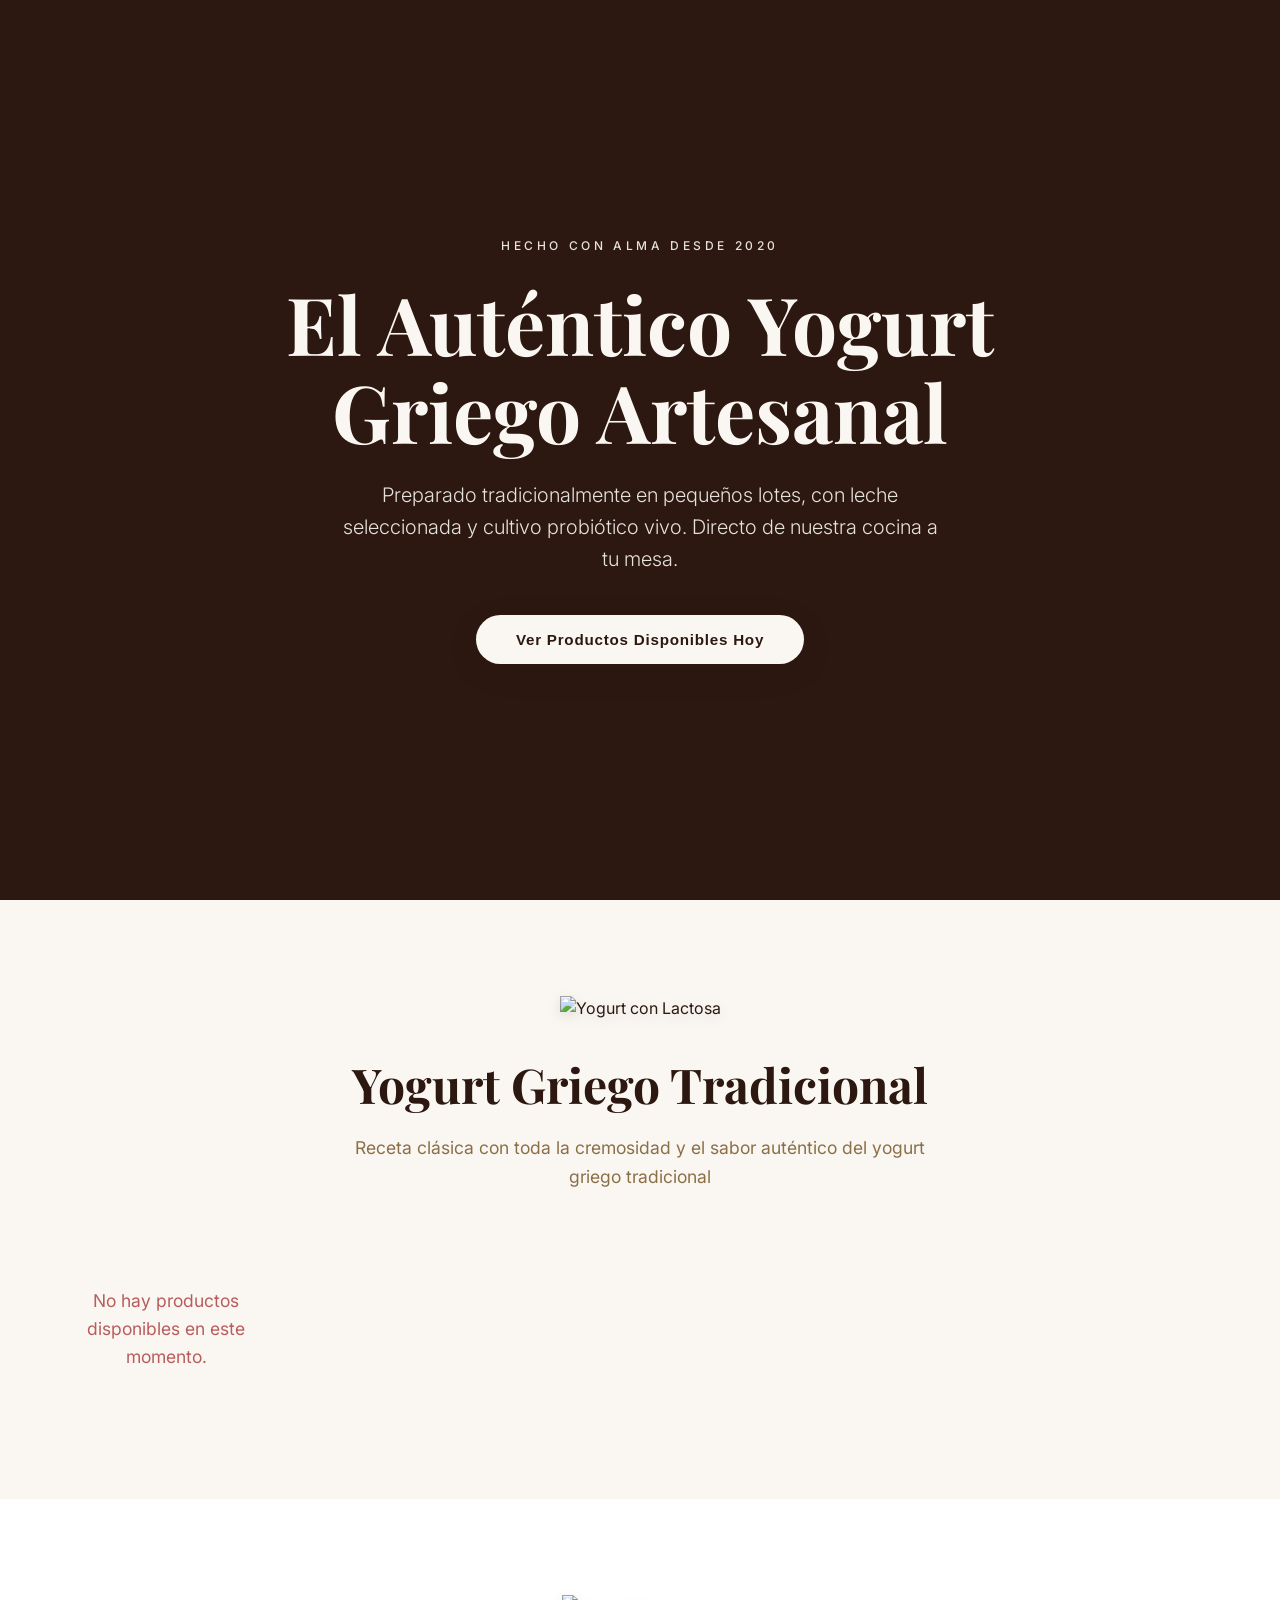
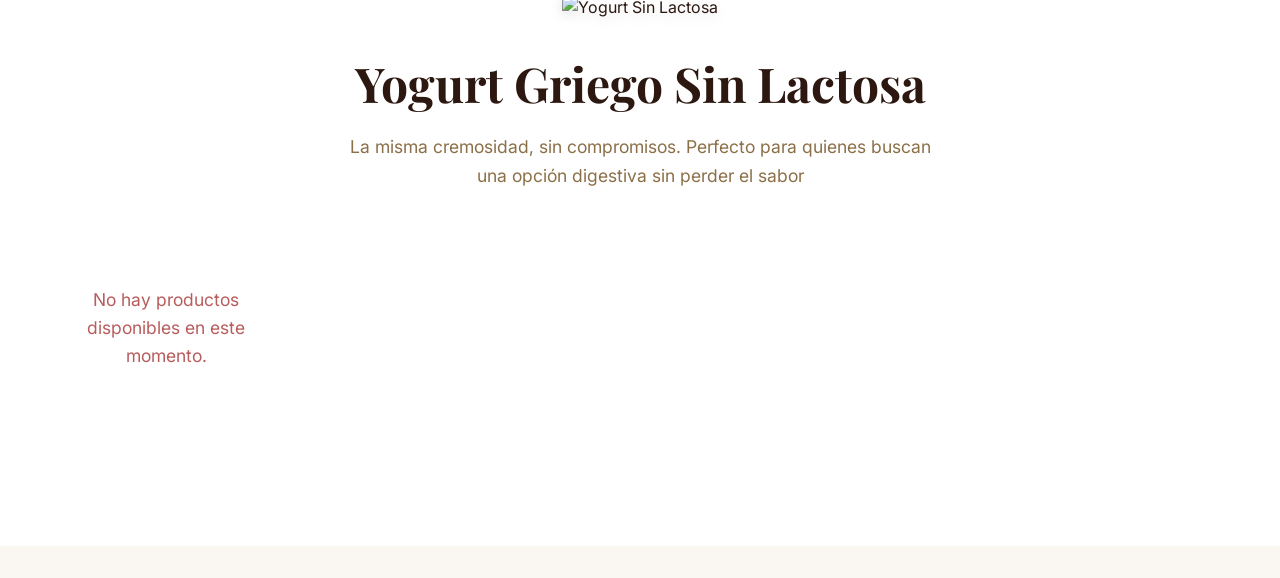
==== commit acea7b94: "Update index.html" ====
--- a/images/index.html
+++ b/images/index.html
@@ -9,6 +9,7 @@
     <link href="https://fonts.googleapis.com/css2?family=Playfair+Display:wght@400;600;700&family=Inter:wght@300;400;500;600&display=swap" rel="stylesheet">
     
     <style>
+        /* (mismo CSS, no cambia) */
         :root {
             --color-primary: #2C1810;
             --color-secondary: #8B6F47;
@@ -32,10 +33,9 @@
             color: var(--color-primary);
             line-height: 1.6;
             overflow-x: hidden;
-            padding-bottom: 2rem; /* Espacio extra al final */
-        }
-
-        /* HERO CINEMÁTICO */
+            padding-bottom: 2rem;
+        }
+
         .hero {
             position: relative;
             height: 100vh;
@@ -155,7 +155,6 @@
             transform: scale(1.3);
         }
 
-        /* SECCIONES PRODUCTOS */
         .section {
             padding: 6rem 1.5rem;
             max-width: 1400px;
@@ -191,7 +190,6 @@
             margin: 0 auto;
         }
 
-        /* GRID PRODUCTOS */
         .products-grid {
             display: grid;
             grid-template-columns: repeat(auto-fill, minmax(280px, 1fr));
@@ -331,7 +329,6 @@
             font-size: 0.95rem;
         }
 
-        /* CARRITO FLOTANTE */
         .cart-float {
             position: fixed;
             bottom: 2rem;
@@ -383,7 +380,6 @@
             transform: scale(1.02);
         }
 
-        /* MODAL CHECKOUT */
         .modal-overlay {
             position: fixed;
             inset: 0;
@@ -457,10 +453,9 @@
 
         .modal-body {
             padding: 1.5rem;
-            padding-bottom: 3rem; /* Más espacio al final */
-        }
-
-        /* FORMULARIOS */
+            padding-bottom: 3rem;
+        }
+
         .form-group { margin-bottom: 1.5rem; }
 
         .form-label {
@@ -494,7 +489,6 @@
             resize: vertical;
         }
 
-        /* TABS UBICACIÓN */
         .location-tabs {
             display: flex;
             gap: 0.5rem;
@@ -596,7 +590,6 @@
             margin-top: 0.5rem;
         }
 
-        /* RESUMEN ORDEN */
         .order-summary {
             background: var(--color-milk);
             border-radius: 16px;
@@ -634,7 +627,6 @@
             color: var(--color-primary);
         }
 
-        /* PAGO */
         .payment-grid {
             display: grid;
             grid-template-columns: 1fr 1fr;
@@ -760,7 +752,6 @@
             cursor: not-allowed;
         }
 
-        /* PANTALLAS ESTADO */
         .status-screen {
             position: fixed;
             inset: 0;
@@ -829,7 +820,6 @@
 
         .whatsapp-btn:hover { transform: scale(1.05); }
 
-        /* ADMIN PANEL (oculto) */
         .admin-panel {
             position: fixed;
             top: 1rem;
@@ -854,7 +844,6 @@
 
         .btn-admin:hover { opacity: 1; }
 
-        /* UTILIDADES */
         .hidden { display: none !important; }
 
         @media (max-width: 768px) {
@@ -876,7 +865,6 @@
             transform: translateY(0);
         }
 
-        /* LOADING PRODUCTOS */
         .loading-grid {
             display: grid;
             grid-template-columns: repeat(auto-fill, minmax(280px, 1fr));
@@ -903,7 +891,6 @@
             font-size: 1.1rem;
         }
 
-        /* Espaciador extra al final */
         .spacer {
             height: 3rem;
         }
@@ -967,7 +954,6 @@
             <div class="skeleton"></div>
         </div>
         <div class="products-grid hidden" id="grid-sin"></div>
-        <!-- Espaciador para que el carrito no tape el último producto -->
         <div class="spacer"></div>
     </section>
 
@@ -1178,10 +1164,12 @@
             async load() {
                 const base = `https://raw.githubusercontent.com/${CONFIG.GITHUB.USER}/${CONFIG.GITHUB.REPO}/${CONFIG.GITHUB.BRANCH}/`;
                 const url = base + encodeURI(CONFIG.GITHUB.PATHS.prices) + '?t=' + Date.now();
+                console.log('Cargando precios desde:', url);
                 try {
                     const response = await fetch(url);
                     if (response.ok) {
                         const text = await response.text();
+                        console.log('Archivo prices.txt cargado, contenido:', text);
                         this.parse(text);
                     } else {
                         console.warn('No se pudo cargar prices.txt, usando defaults');
@@ -1309,9 +1297,27 @@
         async function loadLogos() {
             const logoCon = document.getElementById('logo-con');
             const logoSin = document.getElementById('logo-sin');
-            const base = `https://raw.githubusercontent.com/${CONFIG.GITHUB.USER}/${CONFIG.GITHUB.REPO}/${CONFIG.GITHUB.BRANCH}/${encodeURI(CONFIG.GITHUB.PATHS.logos)}/`;
-            if (logoCon) logoCon.src = base + encodeURIComponent('Logo lac.png');
-            if (logoSin) logoSin.src = base + encodeURIComponent('logo sin lac.png');
+            
+            // Construir la URL base para raw.githubusercontent
+            const base = `https://raw.githubusercontent.com/${CONFIG.GITHUB.USER}/${CONFIG.GITHUB.REPO}/${CONFIG.GITHUB.BRANCH}/`;
+            
+            // Rutas completas de los logos (sin encode adicional porque ya está la carpeta)
+            const urlCon = base + 'images/Logo%20lac.png';  // espacio codificado como %20
+            const urlSin = base + 'images/logo%20sin%20lac.png';
+            
+            console.log('URL logo con lactosa:', urlCon);
+            console.log('URL logo sin lactosa:', urlSin);
+            
+            if (logoCon) {
+                logoCon.src = urlCon;
+                logoCon.onerror = () => console.error('Error cargando logo con lactosa desde', urlCon);
+                logoCon.onload = () => console.log('Logo con lactosa cargado OK');
+            }
+            if (logoSin) {
+                logoSin.src = urlSin;
+                logoSin.onerror = () => console.error('Error cargando logo sin lactosa desde', urlSin);
+                logoSin.onload = () => console.log('Logo sin lactosa cargado OK');
+            }
         }
 
         // ==========================================
@@ -1323,6 +1329,9 @@
         async function loadProducts() {
             const conFiles = await listGitHubFiles(CONFIG.GITHUB.PATHS.productsCon);
             const sinFiles = await listGitHubFiles(CONFIG.GITHUB.PATHS.productsSin);
+
+            console.log('Archivos con lactosa:', conFiles.map(f => f.name));
+            console.log('Archivos sin lactosa:', sinFiles.map(f => f.name));
 
             function getProductName(key) {
                 const map = {
@@ -1368,13 +1377,15 @@
                 let key = file.name.replace(/\.[^/.]+$/, '').toUpperCase().replace(/\s+/g, ' ').trim();
                 const idMatch = key.match(/\d+/);
                 const id = idMatch ? 'CL' + idMatch[0].padStart(2, '0') : 'CL00';
+                const price = PRICE_MANAGER.get(key);
+                console.log(`Producto con: ${file.name} -> clave: ${key} -> precio: ${price}`);
                 return {
                     id: id,
                     file: file.name,
                     name: getProductName(key),
                     desc: getProductDescription(key),
                     weight: '500g',
-                    price: PRICE_MANAGER.get(key),
+                    price: price,
                     image: file.download_url,
                     category: 'con',
                     badge: null
@@ -1385,13 +1396,15 @@
                 let key = file.name.replace(/\.[^/.]+$/, '').toUpperCase().replace(/\s+/g, ' ').trim();
                 const idMatch = key.match(/\d+/);
                 const id = idMatch ? 'SL' + idMatch[0].padStart(2, '0') : 'SL00';
+                const price = PRICE_MANAGER.get(key);
+                console.log(`Producto sin: ${file.name} -> clave: ${key} -> precio: ${price}`);
                 return {
                     id: id,
                     file: file.name,
                     name: getProductName(key),
                     desc: getProductDescription(key),
                     weight: '500g',
-                    price: PRICE_MANAGER.get(key),
+                    price: price,
                     image: file.download_url,
                     category: 'sin',
                     badge: 'Sin Lactosa'
@@ -1409,6 +1422,7 @@
             const gridSin = document.getElementById('grid-sin');
             
             if (gridCon) {
+                gridCon.innerHTML = '';
                 if (CATALOG.con.length === 0) {
                     gridCon.innerHTML = '<div class="error-message">No hay productos disponibles en este momento.</div>';
                 } else {
@@ -1417,6 +1431,7 @@
             }
             
             if (gridSin) {
+                gridSin.innerHTML = '';
                 if (CATALOG.sin.length === 0) {
                     gridSin.innerHTML = '<div class="error-message">No hay productos disponibles en este momento.</div>';
                 } else {
@@ -1455,7 +1470,7 @@
         }
 
         // ==========================================
-        // CARRITO
+        // CARRITO (sin cambios)
         // ==========================================
         function updateQuantity(productId, delta) {
             const newQty = cart[productId] + delta;
@@ -1503,7 +1518,7 @@
         }
 
         // ==========================================
-        // CHECKOUT
+        // CHECKOUT (sin cambios)
         // ==========================================
         let deliveryCost = 0;
         let currentPayment = 'cash';
@@ -1912,1918 +1927,4 @@
     <!-- Google Maps API -->
     <script src="https://maps.googleapis.com/maps/api/js?key=AIzaSyAbVibirARCeKKYtTGI13eY5JAy8M9iByM&libraries=places&language=es" async defer></script>
 </body>
-</html><!DOCTYPE html>
-<html lang="es">
-<head>
-    <meta charset="UTF-8">
-    <meta name="viewport" content="width=device-width, initial-scale=1.0, maximum-scale=1.0, user-scalable=no">
-    <title>Yogurt Alma | Artesanal desde el Corazón</title>
-    <link rel="preconnect" href="https://fonts.googleapis.com">
-    <link rel="preconnect" href="https://fonts.gstatic.com" crossorigin>
-    <link href="https://fonts.googleapis.com/css2?family=Playfair+Display:wght@400;600;700&family=Inter:wght@300;400;500;600&display=swap" rel="stylesheet">
-    
-    <style>
-        :root {
-            --color-primary: #2C1810;
-            --color-secondary: #8B6F47;
-            --color-accent: #D4A574;
-            --color-cream: #FAF7F2;
-            --color-milk: #F5F0E8;
-            --color-success: #5A7D5A;
-            --color-error: #B85C5C;
-            --font-display: 'Playfair Display', serif;
-            --font-body: 'Inter', sans-serif;
-            --shadow-soft: 0 4px 20px rgba(44, 24, 16, 0.08);
-            --shadow-elevated: 0 8px 30px rgba(44, 24, 16, 0.12);
-            --transition: all 0.3s cubic-bezier(0.4, 0, 0.2, 1);
-        }
-
-        * { box-sizing: border-box; -webkit-tap-highlight-color: transparent; margin: 0; padding: 0; }
-
-        body {
-            font-family: var(--font-body);
-            background: var(--color-cream);
-            color: var(--color-primary);
-            line-height: 1.6;
-            overflow-x: hidden;
-            padding-bottom: 2rem; /* Espacio extra al final */
-        }
-
-        /* HERO CINEMÁTICO */
-        .hero {
-            position: relative;
-            height: 100vh;
-            min-height: 600px;
-            overflow: hidden;
-            background: var(--color-primary);
-        }
-
-        .slider-container {
-            position: absolute;
-            inset: 0;
-            width: 100%;
-            height: 100%;
-        }
-
-        .slide {
-            position: absolute;
-            inset: 0;
-            opacity: 0;
-            transition: opacity 1.5s ease-in-out;
-            background-size: cover;
-            background-position: center;
-        }
-
-        .slide.active { opacity: 1; }
-
-        .slide::after {
-            content: '';
-            position: absolute;
-            inset: 0;
-            background: linear-gradient(to bottom, rgba(44,24,16,0.3), rgba(44,24,16,0.7));
-        }
-
-        .hero-content {
-            position: relative;
-            z-index: 10;
-            height: 100%;
-            display: flex;
-            flex-direction: column;
-            justify-content: center;
-            align-items: center;
-            text-align: center;
-            padding: 2rem;
-            color: var(--color-cream);
-        }
-
-        .hero-badge {
-            font-size: 0.75rem;
-            letter-spacing: 0.3em;
-            text-transform: uppercase;
-            margin-bottom: 1.5rem;
-            opacity: 0.9;
-            font-weight: 500;
-        }
-
-        .hero-title {
-            font-family: var(--font-display);
-            font-size: clamp(2.5rem, 8vw, 5rem);
-            font-weight: 700;
-            line-height: 1.1;
-            margin-bottom: 1.5rem;
-            max-width: 900px;
-        }
-
-        .hero-subtitle {
-            font-size: 1.25rem;
-            font-weight: 300;
-            opacity: 0.9;
-            max-width: 600px;
-            margin-bottom: 2.5rem;
-        }
-
-        .btn-primary {
-            display: inline-flex;
-            align-items: center;
-            gap: 0.75rem;
-            padding: 1rem 2.5rem;
-            background: var(--color-cream);
-            color: var(--color-primary);
-            text-decoration: none;
-            border-radius: 50px;
-            font-weight: 600;
-            font-size: 0.95rem;
-            letter-spacing: 0.05em;
-            transition: var(--transition);
-            border: none;
-            cursor: pointer;
-            box-shadow: var(--shadow-elevated);
-        }
-
-        .btn-primary:hover {
-            transform: translateY(-2px);
-            box-shadow: 0 12px 40px rgba(44, 24, 16, 0.2);
-        }
-
-        .slider-dots {
-            position: absolute;
-            bottom: 2rem;
-            left: 50%;
-            transform: translateX(-50%);
-            display: flex;
-            gap: 0.75rem;
-            z-index: 20;
-        }
-
-        .dot {
-            width: 8px;
-            height: 8px;
-            border-radius: 50%;
-            background: rgba(255,255,255,0.4);
-            cursor: pointer;
-            transition: var(--transition);
-        }
-
-        .dot.active {
-            background: var(--color-cream);
-            transform: scale(1.3);
-        }
-
-        /* SECCIONES PRODUCTOS */
-        .section {
-            padding: 6rem 1.5rem;
-            max-width: 1400px;
-            margin: 0 auto;
-        }
-
-        .section-alt { background: white; }
-
-        .section-header {
-            text-align: center;
-            margin-bottom: 4rem;
-        }
-
-        .section-logo {
-            width: 140px;
-            height: 140px;
-            margin: 0 auto 1.5rem;
-            object-fit: contain;
-            filter: drop-shadow(0 4px 6px rgba(0,0,0,0.1));
-        }
-
-        .section-title {
-            font-family: var(--font-display);
-            font-size: clamp(2rem, 5vw, 3rem);
-            color: var(--color-primary);
-            margin-bottom: 0.75rem;
-        }
-
-        .section-subtitle {
-            color: var(--color-secondary);
-            font-size: 1.1rem;
-            max-width: 600px;
-            margin: 0 auto;
-        }
-
-        /* GRID PRODUCTOS */
-        .products-grid {
-            display: grid;
-            grid-template-columns: repeat(auto-fill, minmax(280px, 1fr));
-            gap: 2rem;
-        }
-
-        .product-card {
-            background: white;
-            border-radius: 20px;
-            overflow: hidden;
-            box-shadow: var(--shadow-soft);
-            transition: var(--transition);
-        }
-
-        .product-card:hover {
-            transform: translateY(-8px);
-            box-shadow: var(--shadow-elevated);
-        }
-
-        .product-image-wrapper {
-            position: relative;
-            aspect-ratio: 4/3;
-            overflow: hidden;
-            background: var(--color-milk);
-        }
-
-        .product-image {
-            width: 100%;
-            height: 100%;
-            object-fit: cover;
-            transition: transform 0.6s ease;
-        }
-
-        .product-card:hover .product-image { transform: scale(1.05); }
-
-        .product-badge {
-            position: absolute;
-            top: 1rem;
-            left: 1rem;
-            background: var(--color-success);
-            color: white;
-            padding: 0.35rem 0.75rem;
-            border-radius: 20px;
-            font-size: 0.75rem;
-            font-weight: 600;
-            letter-spacing: 0.05em;
-        }
-
-        .product-info { padding: 1.5rem; }
-
-        .product-meta {
-            display: flex;
-            justify-content: space-between;
-            align-items: center;
-            margin-bottom: 0.5rem;
-        }
-
-        .product-weight {
-            font-size: 0.75rem;
-            text-transform: uppercase;
-            letter-spacing: 0.15em;
-            color: var(--color-secondary);
-            font-weight: 600;
-        }
-
-        .product-stock {
-            font-size: 0.75rem;
-            color: var(--color-success);
-            font-weight: 500;
-        }
-
-        .product-name {
-            font-family: var(--font-display);
-            font-size: 1.25rem;
-            color: var(--color-primary);
-            margin-bottom: 0.5rem;
-            font-weight: 600;
-            line-height: 1.3;
-        }
-
-        .product-description {
-            color: #666;
-            font-size: 0.9rem;
-            line-height: 1.5;
-            margin-bottom: 1.25rem;
-            min-height: 2.7em;
-        }
-
-        .product-footer {
-            display: flex;
-            justify-content: space-between;
-            align-items: center;
-            padding-top: 1rem;
-            border-top: 1px solid var(--color-milk);
-        }
-
-        .product-price {
-            font-size: 1.4rem;
-            font-weight: 700;
-            color: var(--color-primary);
-        }
-
-        .quantity-selector {
-            display: flex;
-            align-items: center;
-            gap: 0.5rem;
-            background: var(--color-milk);
-            padding: 0.25rem;
-            border-radius: 25px;
-        }
-
-        .qty-btn {
-            width: 32px;
-            height: 32px;
-            border: none;
-            background: white;
-            border-radius: 50%;
-            cursor: pointer;
-            font-size: 1.1rem;
-            color: var(--color-primary);
-            transition: var(--transition);
-            display: flex;
-            align-items: center;
-            justify-content: center;
-            font-weight: 300;
-        }
-
-        .qty-btn:hover {
-            background: var(--color-primary);
-            color: white;
-        }
-
-        .qty-value {
-            font-weight: 600;
-            min-width: 28px;
-            text-align: center;
-            font-size: 0.95rem;
-        }
-
-        /* CARRITO FLOTANTE */
-        .cart-float {
-            position: fixed;
-            bottom: 2rem;
-            right: 2rem;
-            left: 2rem;
-            background: white;
-            padding: 1.25rem 1.5rem;
-            border-radius: 16px;
-            box-shadow: 0 8px 32px rgba(44, 24, 16, 0.2);
-            display: none;
-            justify-content: space-between;
-            align-items: center;
-            z-index: 100;
-            max-width: 600px;
-            margin: 0 auto;
-            border: 1px solid rgba(0,0,0,0.05);
-        }
-
-        .cart-float.active { display: flex; }
-
-        .cart-info h3 {
-            font-size: 0.85rem;
-            color: var(--color-secondary);
-            font-weight: 500;
-            margin-bottom: 0.25rem;
-        }
-
-        .cart-total {
-            font-family: var(--font-display);
-            font-size: 1.75rem;
-            font-weight: 700;
-            color: var(--color-primary);
-        }
-
-        .btn-cart {
-            background: var(--color-primary);
-            color: white;
-            border: none;
-            padding: 1rem 2rem;
-            border-radius: 12px;
-            font-weight: 600;
-            cursor: pointer;
-            transition: var(--transition);
-            font-size: 0.95rem;
-        }
-
-        .btn-cart:hover {
-            background: var(--color-secondary);
-            transform: scale(1.02);
-        }
-
-        /* MODAL CHECKOUT */
-        .modal-overlay {
-            position: fixed;
-            inset: 0;
-            background: rgba(44, 24, 16, 0.6);
-            backdrop-filter: blur(8px);
-            z-index: 1000;
-            opacity: 0;
-            visibility: hidden;
-            transition: var(--transition);
-            display: flex;
-            align-items: flex-end;
-            justify-content: center;
-        }
-
-        .modal-overlay.active {
-            opacity: 1;
-            visibility: visible;
-        }
-
-        .modal-content {
-            background: white;
-            width: 100%;
-            max-width: 600px;
-            max-height: 90vh;
-            border-radius: 24px 24px 0 0;
-            overflow-y: auto;
-            transform: translateY(100%);
-            transition: transform 0.4s cubic-bezier(0.4, 0, 0.2, 1);
-        }
-
-        .modal-overlay.active .modal-content { transform: translateY(0); }
-
-        .modal-header {
-            padding: 1.5rem;
-            border-bottom: 1px solid var(--color-milk);
-            display: flex;
-            justify-content: space-between;
-            align-items: center;
-            position: sticky;
-            top: 0;
-            background: white;
-            z-index: 10;
-        }
-
-        .modal-title {
-            font-family: var(--font-display);
-            font-size: 1.5rem;
-            font-weight: 600;
-        }
-
-        .btn-close {
-            width: 40px;
-            height: 40px;
-            border: none;
-            background: var(--color-milk);
-            border-radius: 50%;
-            cursor: pointer;
-            font-size: 1.5rem;
-            color: var(--color-primary);
-            transition: var(--transition);
-            display: flex;
-            align-items: center;
-            justify-content: center;
-            line-height: 1;
-        }
-
-        .btn-close:hover {
-            background: var(--color-primary);
-            color: white;
-        }
-
-        .modal-body {
-            padding: 1.5rem;
-            padding-bottom: 3rem; /* Más espacio al final */
-        }
-
-        /* FORMULARIOS */
-        .form-group { margin-bottom: 1.5rem; }
-
-        .form-label {
-            display: block;
-            font-size: 0.875rem;
-            font-weight: 600;
-            color: var(--color-primary);
-            margin-bottom: 0.5rem;
-            letter-spacing: 0.02em;
-        }
-
-        .form-input, .form-select, .form-textarea {
-            width: 100%;
-            padding: 1rem;
-            border: 2px solid var(--color-milk);
-            border-radius: 12px;
-            font-family: var(--font-body);
-            font-size: 1rem;
-            transition: var(--transition);
-            background: white;
-        }
-
-        .form-input:focus, .form-select:focus, .form-textarea:focus {
-            outline: none;
-            border-color: var(--color-accent);
-            box-shadow: 0 0 0 3px rgba(212, 165, 116, 0.1);
-        }
-
-        .form-textarea {
-            min-height: 100px;
-            resize: vertical;
-        }
-
-        /* TABS UBICACIÓN */
-        .location-tabs {
-            display: flex;
-            gap: 0.5rem;
-            margin-bottom: 1rem;
-            background: var(--color-milk);
-            padding: 0.5rem;
-            border-radius: 12px;
-        }
-
-        .location-tab {
-            flex: 1;
-            padding: 0.75rem;
-            border: none;
-            background: transparent;
-            border-radius: 8px;
-            cursor: pointer;
-            font-size: 0.875rem;
-            font-weight: 500;
-            color: var(--color-secondary);
-            transition: var(--transition);
-            text-align: center;
-        }
-
-        .location-tab.active {
-            background: white;
-            color: var(--color-primary);
-            box-shadow: 0 2px 8px rgba(0,0,0,0.05);
-        }
-
-        .location-panel {
-            display: none;
-            animation: fadeIn 0.3s ease;
-        }
-
-        .location-panel.active { display: block; }
-
-        @keyframes fadeIn {
-            from { opacity: 0; transform: translateY(10px); }
-            to { opacity: 1; transform: translateY(0); }
-        }
-
-        .gps-info {
-            background: #e8f5e9;
-            padding: 1rem;
-            border-radius: 12px;
-            margin: 1rem 0;
-            border-left: 4px solid var(--color-success);
-            display: none;
-        }
-        .gps-info.active { display: block; }
-        .btn-gps {
-            background: var(--color-primary);
-            color: white;
-            border: none;
-            padding: 1rem;
-            border-radius: 12px;
-            width: 100%;
-            font-weight: 600;
-            cursor: pointer;
-            margin-bottom: 1rem;
-        }
-
-        .maps-help {
-            background: #e3f2fd;
-            padding: 1rem;
-            border-radius: 12px;
-            margin-bottom: 1rem;
-            border-left: 4px solid #1976d2;
-        }
-        .btn-maps {
-            display: flex;
-            align-items: center;
-            justify-content: center;
-            gap: 0.5rem;
-            width: 100%;
-            padding: 1rem;
-            background: #4285F4;
-            color: white;
-            text-decoration: none;
-            border-radius: 12px;
-            font-weight: 600;
-            margin: 1rem 0;
-            transition: var(--transition);
-        }
-        .btn-maps:hover {
-            background: #3367D6;
-            transform: translateY(-1px);
-        }
-
-        .copy-location-btn {
-            background: var(--color-primary);
-            color: white;
-            border: none;
-            padding: 0.75rem;
-            border-radius: 8px;
-            font-size: 0.9rem;
-            cursor: pointer;
-            width: 100%;
-            margin-top: 0.5rem;
-        }
-
-        /* RESUMEN ORDEN */
-        .order-summary {
-            background: var(--color-milk);
-            border-radius: 16px;
-            padding: 1.5rem;
-            margin-bottom: 1.5rem;
-        }
-
-        .summary-title {
-            font-family: var(--font-display);
-            font-size: 1.1rem;
-            margin-bottom: 1rem;
-            color: var(--color-primary);
-        }
-
-        .summary-item {
-            display: flex;
-            justify-content: space-between;
-            padding: 0.5rem 0;
-            font-size: 0.95rem;
-            color: #555;
-            border-bottom: 1px solid rgba(0,0,0,0.05);
-        }
-
-        .summary-item:last-child { border-bottom: none; }
-
-        .summary-total {
-            display: flex;
-            justify-content: space-between;
-            margin-top: 1rem;
-            padding-top: 1rem;
-            border-top: 2px solid var(--color-primary);
-            font-family: var(--font-display);
-            font-size: 1.35rem;
-            font-weight: 700;
-            color: var(--color-primary);
-        }
-
-        /* PAGO */
-        .payment-grid {
-            display: grid;
-            grid-template-columns: 1fr 1fr;
-            gap: 1rem;
-            margin-bottom: 1.5rem;
-        }
-
-        .payment-option {
-            border: 2px solid var(--color-milk);
-            border-radius: 12px;
-            padding: 1.25rem;
-            text-align: center;
-            cursor: pointer;
-            transition: var(--transition);
-            position: relative;
-        }
-
-        .payment-option:hover { border-color: var(--color-accent); }
-
-        .payment-option.selected {
-            border-color: var(--color-primary);
-            background: rgba(44, 24, 16, 0.02);
-        }
-
-        .payment-option.selected::after {
-            content: '';
-            position: absolute;
-            top: 0.5rem;
-            right: 0.5rem;
-            width: 20px;
-            height: 20px;
-            background: var(--color-primary);
-            border-radius: 50%;
-            border: 3px solid white;
-            box-shadow: 0 2px 4px rgba(0,0,0,0.1);
-        }
-
-        .payment-label {
-            font-weight: 600;
-            font-size: 0.95rem;
-            color: var(--color-primary);
-        }
-
-        .payment-sublabel {
-            font-size: 0.8rem;
-            color: var(--color-secondary);
-            margin-top: 0.25rem;
-        }
-
-        .conditional-section {
-            display: none;
-            animation: fadeIn 0.3s ease;
-        }
-
-        .conditional-section.active { display: block; }
-
-        .transfer-info {
-            background: linear-gradient(135deg, #f8f9fa 0%, #e9ecef 100%);
-            border-radius: 16px;
-            padding: 2rem;
-            text-align: center;
-            border: 2px dashed var(--color-accent);
-        }
-
-        .alias-box {
-            background: white;
-            padding: 1rem 2rem;
-            border-radius: 12px;
-            font-family: 'Courier New', monospace;
-            font-size: 1.5rem;
-            font-weight: 700;
-            color: var(--color-primary);
-            margin: 1rem 0;
-            letter-spacing: 0.05em;
-            border: 2px solid var(--color-primary);
-            display: inline-block;
-            user-select: all;
-        }
-
-        .vuelto-box {
-            margin-top: 1rem;
-            padding: 1rem;
-            border-radius: 8px;
-            font-weight: 600;
-            text-align: center;
-            display: none;
-        }
-
-        .vuelto-box.ok {
-            background: #e8f5e9;
-            color: #2e7d32;
-            display: block;
-        }
-
-        .vuelto-box.error {
-            background: #ffebee;
-            color: #c62828;
-            display: block;
-        }
-
-        .btn-confirm {
-            width: 100%;
-            padding: 1.25rem;
-            background: var(--color-primary);
-            color: white;
-            border: none;
-            border-radius: 12px;
-            font-size: 1.1rem;
-            font-weight: 600;
-            cursor: pointer;
-            transition: var(--transition);
-            margin-top: 1rem;
-        }
-
-        .btn-confirm:hover:not(:disabled) {
-            background: var(--color-secondary);
-            transform: translateY(-2px);
-            box-shadow: var(--shadow-elevated);
-        }
-
-        .btn-confirm:disabled {
-            opacity: 0.6;
-            cursor: not-allowed;
-        }
-
-        /* PANTALLAS ESTADO */
-        .status-screen {
-            position: fixed;
-            inset: 0;
-            background: var(--color-cream);
-            z-index: 2000;
-            display: none;
-            flex-direction: column;
-            align-items: center;
-            justify-content: center;
-            padding: 2rem;
-            text-align: center;
-        }
-
-        .status-screen.active { display: flex; }
-
-        .status-icon {
-            width: 80px;
-            height: 80px;
-            border-radius: 50%;
-            display: flex;
-            align-items: center;
-            justify-content: center;
-            font-size: 2.5rem;
-            margin-bottom: 1.5rem;
-        }
-
-        .status-icon.loading {
-            border: 4px solid var(--color-milk);
-            border-top-color: var(--color-primary);
-            animation: spin 1s linear infinite;
-        }
-
-        .status-icon.success {
-            background: var(--color-success);
-            color: white;
-        }
-
-        @keyframes spin { to { transform: rotate(360deg); } }
-
-        .status-title {
-            font-family: var(--font-display);
-            font-size: 2rem;
-            margin-bottom: 0.75rem;
-            color: var(--color-primary);
-        }
-
-        .status-text {
-            color: var(--color-secondary);
-            max-width: 400px;
-            margin-bottom: 2rem;
-            line-height: 1.6;
-        }
-
-        .whatsapp-btn {
-            background: #25D366;
-            color: white;
-            text-decoration: none;
-            padding: 1rem 2rem;
-            border-radius: 50px;
-            font-weight: 600;
-            display: inline-flex;
-            align-items: center;
-            gap: 0.5rem;
-            transition: var(--transition);
-        }
-
-        .whatsapp-btn:hover { transform: scale(1.05); }
-
-        /* ADMIN PANEL (oculto) */
-        .admin-panel {
-            position: fixed;
-            top: 1rem;
-            right: 1rem;
-            z-index: 9999;
-            display: none;
-        }
-
-        .admin-panel.visible { display: block; }
-
-        .btn-admin {
-            background: var(--color-primary);
-            color: white;
-            border: none;
-            padding: 0.5rem 1rem;
-            border-radius: 8px;
-            font-size: 0.8rem;
-            cursor: pointer;
-            opacity: 0.3;
-            transition: opacity 0.3s;
-        }
-
-        .btn-admin:hover { opacity: 1; }
-
-        /* UTILIDADES */
-        .hidden { display: none !important; }
-
-        @media (max-width: 768px) {
-            .hero { min-height: 500px; }
-            .section { padding: 4rem 1rem; }
-            .products-grid { grid-template-columns: 1fr; gap: 1.5rem; }
-            .cart-float { left: 1rem; right: 1rem; bottom: 1rem; }
-            .payment-grid { grid-template-columns: 1fr; }
-        }
-
-        .fade-up {
-            opacity: 0;
-            transform: translateY(30px);
-            transition: opacity 0.6s ease, transform 0.6s ease;
-        }
-
-        .fade-up.visible {
-            opacity: 1;
-            transform: translateY(0);
-        }
-
-        /* LOADING PRODUCTOS */
-        .loading-grid {
-            display: grid;
-            grid-template-columns: repeat(auto-fill, minmax(280px, 1fr));
-            gap: 2rem;
-        }
-
-        .skeleton {
-            background: linear-gradient(90deg, #f0f0f0 25%, #e0e0e0 50%, #f0f0f0 75%);
-            background-size: 200% 100%;
-            animation: loading 1.5s infinite;
-            border-radius: 20px;
-            height: 350px;
-        }
-
-        @keyframes loading {
-            0% { background-position: 200% 0; }
-            100% { background-position: -200% 0; }
-        }
-
-        .error-message {
-            text-align: center;
-            padding: 2rem;
-            color: var(--color-error);
-            font-size: 1.1rem;
-        }
-
-        /* Espaciador extra al final */
-        .spacer {
-            height: 3rem;
-        }
-    </style>
-</head>
-<body>
-
-    <!-- PANEL ADMIN -->
-    <div class="admin-panel" id="admin-panel">
-        <button class="btn-admin" onclick="downloadPricesTemplate()">Descargar Template Precios</button>
-    </div>
-
-    <!-- HERO -->
-    <section class="hero">
-        <div class="slider-container" id="hero-slider">
-            <div id="slider-loading" style="position: absolute; inset: 0; display: grid; place-items: center; background: rgba(44,24,16,0.8);">
-                <div style="color: white; text-align: center;">
-                    <div class="status-icon loading" style="border-color: rgba(255,255,255,0.3); border-top-color: white; margin: 0 auto 1rem;"></div>
-                    <p>Cargando imágenes...</p>
-                </div>
-            </div>
-        </div>
-        
-        <div class="hero-content">
-            <div class="hero-badge">Hecho con Alma desde 2020</div>
-            <h1 class="hero-title">El Auténtico Yogurt Griego Artesanal</h1>
-            <p class="hero-subtitle">Preparado tradicionalmente en pequeños lotes, con leche seleccionada y cultivo probiótico vivo. Directo de nuestra cocina a tu mesa.</p>
-            <button class="btn-primary" onclick="scrollToProducts()">
-                Ver Productos Disponibles Hoy
-            </button>
-        </div>
-        
-        <div class="slider-dots" id="slider-dots"></div>
-    </section>
-
-    <!-- PRODUCTOS CON LACTOSA -->
-    <section class="section" id="products-con">
-        <div class="section-header fade-up">
-            <img src="" alt="Yogurt con Lactosa" class="section-logo" id="logo-con">
-            <h2 class="section-title">Yogurt Griego Tradicional</h2>
-            <p class="section-subtitle">Receta clásica con toda la cremosidad y el sabor auténtico del yogurt griego tradicional</p>
-        </div>
-        <div class="loading-grid" id="loading-con">
-            <div class="skeleton"></div>
-            <div class="skeleton"></div>
-            <div class="skeleton"></div>
-        </div>
-        <div class="products-grid hidden" id="grid-con"></div>
-    </section>
-
-    <!-- PRODUCTOS SIN LACTOSA -->
-    <section class="section section-alt" id="products-sin">
-        <div class="section-header fade-up">
-            <img src="" alt="Yogurt Sin Lactosa" class="section-logo" id="logo-sin">
-            <h2 class="section-title">Yogurt Griego Sin Lactosa</h2>
-            <p class="section-subtitle">La misma cremosidad, sin compromisos. Perfecto para quienes buscan una opción digestiva sin perder el sabor</p>
-        </div>
-        <div class="loading-grid" id="loading-sin">
-            <div class="skeleton"></div>
-            <div class="skeleton"></div>
-            <div class="skeleton"></div>
-        </div>
-        <div class="products-grid hidden" id="grid-sin"></div>
-        <!-- Espaciador para que el carrito no tape el último producto -->
-        <div class="spacer"></div>
-    </section>
-
-    <!-- CARRITO -->
-    <div class="cart-float" id="cart-float">
-        <div class="cart-info">
-            <h3>Tu Pedido</h3>
-            <div class="cart-total">Gs. <span id="cart-total">0</span></div>
-        </div>
-        <button class="btn-cart" onclick="openCheckout()">
-            Ver Pedido
-        </button>
-    </div>
-
-    <!-- MODAL CHECKOUT -->
-    <div class="modal-overlay" id="modal-checkout" onclick="closeCheckout(event)">
-        <div class="modal-content" onclick="event.stopPropagation()">
-            <div class="modal-header">
-                <h2 class="modal-title">Finalizar Pedido</h2>
-                <button class="btn-close" onclick="closeCheckout()">×</button>
-            </div>
-            
-            <div class="modal-body">
-                <!-- RESUMEN -->
-                <div class="order-summary">
-                    <h3 class="summary-title">Resumen de tu orden</h3>
-                    <div id="summary-items"></div>
-                    <div class="summary-item" style="margin-top: 0.5rem;">
-                        <span>Subtotal</span>
-                        <span>Gs. <span id="summary-subtotal">0</span></span>
-                    </div>
-                    <div class="summary-item">
-                        <span>Delivery</span>
-                        <span id="summary-delivery">Gs. 0</span>
-                    </div>
-                    <div class="summary-total">
-                        <span>Total</span>
-                        <span>Gs. <span id="summary-total">0</span></span>
-                    </div>
-                </div>
-
-                <!-- DATOS -->
-                <div class="form-group">
-                    <label class="form-label">Nombre completo *</label>
-                    <input type="text" class="form-input" id="client-name" placeholder="Ej: María Fernández">
-                </div>
-
-                <div class="form-group">
-                    <label class="form-label">WhatsApp *</label>
-                    <input type="tel" class="form-input" id="client-phone" placeholder="Ej: 0981 123 456">
-                </div>
-
-                <!-- ENTREGA -->
-                <div class="form-group">
-                    <label class="form-label">Tipo de entrega</label>
-                    <select class="form-select" id="delivery-type" onchange="handleDeliveryChange()">
-                        <option value="pickup">Retiro en local (Gratis)</option>
-                        <option value="delivery">Delivery a domicilio</option>
-                    </select>
-                </div>
-
-                <!-- UBICACIÓN -->
-                <div id="location-section" class="conditional-section">
-                    <div class="form-group">
-                        <label class="form-label">Indicar ubicación para delivery *</label>
-                        
-                        <div class="location-tabs">
-                            <button class="location-tab active" onclick="switchTab('gps', this)">Buscar dirección (GPS)</button>
-                            <button class="location-tab" onclick="switchTab('maps', this)">Google Maps</button>
-                        </div>
-
-                        <!-- Panel GPS -->
-                        <div id="panel-gps" class="location-panel active">
-                            <button class="btn-gps" onclick="getGPSLocation()">📍 Obtener mi ubicación actual</button>
-                            <div class="gps-info" id="gps-info">
-                                <strong>Dirección aproximada:</strong>
-                                <p id="gps-address"></p>
-                                <p id="gps-coords" style="font-size:0.85rem; color:#666;"></p>
-                                <button class="copy-location-btn" onclick="copyGPSLocation()">Copiar dirección</button>
-                            </div>
-                        </div>
-
-                        <!-- Panel Maps -->
-                        <div id="panel-maps" class="location-panel">
-                            <div class="maps-help">
-                                <strong>Compartí tu ubicación exacta:</strong>
-                                <ol style="margin:0.5rem 0 0 1.2rem;">
-                                    <li>Tocá el botón de abajo para abrir Google Maps</li>
-                                    <li>Mantené presionado el punto exacto en el mapa</li>
-                                    <li>Seleccioná "Compartir" y copiá el enlace</li>
-                                    <li>Pegalo en el campo de abajo</li>
-                                </ol>
-                            </div>
-                            <a href="https://maps.google.com" target="_blank" class="btn-maps">
-                                Abrir Google Maps
-                            </a>
-                            <textarea class="form-textarea" id="maps-link" placeholder="Pegá aquí el enlace de Google Maps o la dirección completa"></textarea>
-                        </div>
-                    </div>
-                </div>
-
-                <!-- PAGO -->
-                <div class="form-group">
-                    <label class="form-label">Método de pago</label>
-                    <div class="payment-grid">
-                        <div class="payment-option selected" onclick="selectPayment('cash')" id="pay-cash">
-                            <div class="payment-label">Efectivo</div>
-                            <div class="payment-sublabel">Pago al recibir</div>
-                        </div>
-                        <div class="payment-option" onclick="selectPayment('transfer')" id="pay-transfer">
-                            <div class="payment-label">Transferencia</div>
-                            <div class="payment-sublabel">Alias: 0994883355</div>
-                        </div>
-                    </div>
-                </div>
-
-                <!-- Transferencia -->
-                <div id="transfer-section" class="conditional-section">
-                    <div class="transfer-info">
-                        <p style="margin-bottom: 0.5rem; font-weight: 600;">Realizá la transferencia al siguiente alias:</p>
-                        <div class="alias-box" onclick="copyAlias()">0994883355</div>
-                        <p style="font-size: 0.875rem; color: #666; margin-bottom: 1rem;">
-                            Tocá el alias para copiarlo
-                        </p>
-                        <div style="background: white; padding: 1rem; border-radius: 8px; text-align: left; font-size: 0.9rem;">
-                            <strong>Banco:</strong> Tigo Money / Bancard<br>
-                            <strong>Titular:</strong> Yogurt Alma<br>
-                            <strong>Monto:</strong> <span id="transfer-amount">Gs. 0</span>
-                        </div>
-                    </div>
-                </div>
-
-                <!-- Efectivo -->
-                <div id="cash-section" class="conditional-section active">
-                    <div class="form-group">
-                        <label class="form-label">¿Con cuánto pagás? (para calcular vuelto)</label>
-                        <input type="number" class="form-input" id="cash-amount" placeholder="Ej: 50000" oninput="calculateChange()">
-                        <div class="vuelto-box" id="change-display"></div>
-                    </div>
-                </div>
-
-                <button class="btn-confirm" id="btn-confirm" onclick="confirmOrder()">
-                    Confirmar Pedido
-                </button>
-            </div>
-        </div>
-    </div>
-
-    <!-- PANTALLAS ESTADO -->
-    <div class="status-screen" id="loading-screen">
-        <div class="status-icon loading"></div>
-        <h2 class="status-title">Procesando tu pedido</h2>
-        <p class="status-text">Estamos preparando tu orden...</p>
-    </div>
-
-    <div class="status-screen" id="success-screen">
-        <div class="status-icon success">✓</div>
-        <h2 class="status-title">¡Pedido confirmado!</h2>
-        <p class="status-text" id="success-message"></p>
-        <a href="#" class="whatsapp-btn" id="whatsapp-btn" target="_blank">
-            Enviar pedido por WhatsApp
-        </a>
-        <button onclick="resetOrder()" style="margin-top: 1.5rem; background: none; border: none; color: var(--color-secondary); text-decoration: underline; cursor: pointer;">
-            Hacer otro pedido
-        </button>
-    </div>
-
-    <script>
-        // ==========================================
-        // CONFIGURACIÓN (rutas actualizadas según GitHub)
-        // ==========================================
-        const CONFIG = {
-            GITHUB: {
-                USER: 'eveliorosabal-cyber',
-                REPO: 'yogurt-alma-assets',
-                BRANCH: 'main',
-                PATHS: {
-                    slider: 'images/slider',
-                    productsCon: 'images/productos del dia/Con lactosa',
-                    productsSin: 'images/productos del dia/Sin lactosa',
-                    logos: 'images',  // Los logos están directamente en /images
-                    prices: 'prices.txt'
-                }
-            },
-            WHATSAPP: '595994883355',
-            ALIAS: '0994883355',
-            STORE_LAT: -25.2914380,
-            STORE_LNG: -57.6451651,
-            DELIVERY: {
-                zone1: { maxKm: 3, price: 5000, label: 'Cercana' },
-                zone2: { maxKm: 8, price: 8000, label: 'Media' },
-                zone3: { maxKm: 15, price: 12000, label: 'Lejana' }
-            },
-            GOOGLE_SHEETS_URL: 'https://script.google.com/macros/s/AKfycbyDIOjlGOFuVosYPlvRVnY9xEPoYxwi7D8koCl6LSBg9URFkhOUxNO1ZXcmDDG82jr1/exec'
-        };
-
-        // ==========================================
-        // GESTOR DE PRECIOS (desde GitHub)
-        // ==========================================
-        const PRICE_MANAGER = {
-            defaults: {
-                'PROD 1 LACT': 15000, 'PROD 2 LACT': 16000, 'PROD 3 LACT': 16000,
-                'PROD 4 LACT': 16000, 'PROD 5 LACT': 15500, 'PROD 6 LACT': 17000, 'PROD 7 LACT': 18000,
-                'PROD 8 SIN': 18000, 'PROD 9 SIN': 19000, 'PROD 10 SIN': 19000,
-                'PROD 11 SIN': 19000, 'PROD 12 SIN': 18500, 'PROD 13 SIN': 20000, 'PROD 14 SIN': 21000
-            },
-            current: {},
-            async load() {
-                const base = `https://raw.githubusercontent.com/${CONFIG.GITHUB.USER}/${CONFIG.GITHUB.REPO}/${CONFIG.GITHUB.BRANCH}/`;
-                const url = base + encodeURI(CONFIG.GITHUB.PATHS.prices) + '?t=' + Date.now();
-                try {
-                    const response = await fetch(url);
-                    if (response.ok) {
-                        const text = await response.text();
-                        this.parse(text);
-                    } else {
-                        console.warn('No se pudo cargar prices.txt, usando defaults');
-                        this.current = {...this.defaults};
-                    }
-                } catch (e) {
-                    console.warn('Error cargando precios, usando defaults', e);
-                    this.current = {...this.defaults};
-                }
-                return this.current;
-            },
-            parse(text) {
-                const lines = text.split('\n');
-                lines.forEach(line => {
-                    const match = line.match(/(PROD\s+\d+\s+(?:LACT|SIN))\s*[=:]\s*([\d.,]+)/i);
-                    if (match) {
-                        let key = match[1].toUpperCase().replace(/\s+/g, ' ').trim();
-                        const price = parseInt(match[2].replace(/\./g, '').replace(/,/g, '').replace(/\s/g, ''));
-                        if (!isNaN(price)) this.current[key] = price;
-                    }
-                });
-                Object.keys(this.defaults).forEach(key => {
-                    if (!this.current[key]) this.current[key] = this.defaults[key];
-                });
-            },
-            get(productKey) {
-                const normalizedKey = productKey.replace(/\s+/g, ' ').trim();
-                return this.current[normalizedKey] || this.defaults[normalizedKey] || 0;
-            },
-            generateTemplate() {
-                let content = '# Precios Yogurt Alma\n# Formato: PROD X LACT/SIN = precio\n\n';
-                Object.keys(this.defaults).forEach(key => {
-                    const price = this.current[key] || this.defaults[key];
-                    content += `${key} = ${price.toLocaleString('es-PY')}\n`;
-                });
-                return content;
-            }
-        };
-
-        // ==========================================
-        // FUNCIONES DE AYUDA PARA GITHUB
-        // ==========================================
-        async function listGitHubFiles(folderPath) {
-            const encodedPath = encodeURI(folderPath);
-            const url = `https://api.github.com/repos/${CONFIG.GITHUB.USER}/${CONFIG.GITHUB.REPO}/contents/${encodedPath}?ref=${CONFIG.GITHUB.BRANCH}`;
-            try {
-                const response = await fetch(url);
-                if (!response.ok) throw new Error(`Error al listar ${folderPath}: ${response.status}`);
-                const files = await response.json();
-                return files.filter(file => file.name.match(/\.(jpg|jpeg|png|gif)$/i));
-            } catch (e) {
-                console.error(e);
-                return [];
-            }
-        }
-
-        // ==========================================
-        // SLIDER HERO
-        // ==========================================
-        let sliderInterval;
-        async function initSlider() {
-            const container = document.getElementById('hero-slider');
-            const loading = document.getElementById('slider-loading');
-            const dotsContainer = document.getElementById('slider-dots');
-            if (!container || !loading || !dotsContainer) return;
-            
-            const images = await listGitHubFiles(CONFIG.GITHUB.PATHS.slider);
-            if (images.length === 0) {
-                container.innerHTML = `<div class="slide active" style="background-image: url('https://via.placeholder.com/1920x1080/2C1810/FAF7F2?text=Yogurt+Alma');"></div>`;
-                loading.style.display = 'none';
-                return;
-            }
-
-            container.innerHTML = '';
-            images.forEach((img, index) => {
-                const slide = document.createElement('div');
-                slide.className = `slide ${index === 0 ? 'active' : ''}`;
-                slide.style.backgroundImage = `url('${img.download_url}')`;
-                container.appendChild(slide);
-            });
-
-            dotsContainer.innerHTML = '';
-            images.forEach((_, i) => {
-                const dot = document.createElement('span');
-                dot.className = `dot ${i === 0 ? 'active' : ''}`;
-                dot.onclick = () => goToSlide(i);
-                dotsContainer.appendChild(dot);
-            });
-
-            loading.style.display = 'none';
-            startSliderAuto();
-        }
-
-        let currentSlide = 0;
-        function startSliderAuto() {
-            if (sliderInterval) clearInterval(sliderInterval);
-            sliderInterval = setInterval(() => {
-                const slides = document.querySelectorAll('.slide');
-                const dots = document.querySelectorAll('.dot');
-                if (slides.length === 0) return;
-                slides[currentSlide].classList.remove('active');
-                dots[currentSlide].classList.remove('active');
-                currentSlide = (currentSlide + 1) % slides.length;
-                slides[currentSlide].classList.add('active');
-                dots[currentSlide].classList.add('active');
-            }, 5000);
-        }
-
-        function goToSlide(index) {
-            const slides = document.querySelectorAll('.slide');
-            const dots = document.querySelectorAll('.dot');
-            if (slides.length === 0) return;
-            slides[currentSlide].classList.remove('active');
-            dots[currentSlide].classList.remove('active');
-            currentSlide = index;
-            slides[currentSlide].classList.add('active');
-            dots[currentSlide].classList.add('active');
-            clearInterval(sliderInterval);
-            startSliderAuto();
-        }
-
-        // ==========================================
-        // CARGAR LOGOS (desde /images con nombres exactos)
-        // ==========================================
-        async function loadLogos() {
-            const logoCon = document.getElementById('logo-con');
-            const logoSin = document.getElementById('logo-sin');
-            const base = `https://raw.githubusercontent.com/${CONFIG.GITHUB.USER}/${CONFIG.GITHUB.REPO}/${CONFIG.GITHUB.BRANCH}/${encodeURI(CONFIG.GITHUB.PATHS.logos)}/`;
-            if (logoCon) logoCon.src = base + encodeURIComponent('Logo lac.png');
-            if (logoSin) logoSin.src = base + encodeURIComponent('logo sin lac.png');
-        }
-
-        // ==========================================
-        // CATÁLOGO DE PRODUCTOS
-        // ==========================================
-        let CATALOG = { con: [], sin: [] };
-        let cart = {};
-
-        async function loadProducts() {
-            const conFiles = await listGitHubFiles(CONFIG.GITHUB.PATHS.productsCon);
-            const sinFiles = await listGitHubFiles(CONFIG.GITHUB.PATHS.productsSin);
-
-            function getProductName(key) {
-                const map = {
-                    'PROD 1 LACT': 'Natural Clásico',
-                    'PROD 2 LACT': 'Fresa Selecta',
-                    'PROD 3 LACT': 'Mora Silvestre',
-                    'PROD 4 LACT': 'Durazno de Estación',
-                    'PROD 5 LACT': 'Vainilla Bourbon',
-                    'PROD 6 LACT': 'Coco Natural',
-                    'PROD 7 LACT': 'Mix de Frutos',
-                    'PROD 8 SIN': 'Natural Sin Lactosa',
-                    'PROD 9 SIN': 'Fresa Sin Lactosa',
-                    'PROD 10 SIN': 'Mora Sin Lactosa',
-                    'PROD 11 SIN': 'Durazno Sin Lactosa',
-                    'PROD 12 SIN': 'Vainilla Sin Lactosa',
-                    'PROD 13 SIN': 'Coco Sin Lactosa',
-                    'PROD 14 SIN': 'Mix Sin Lactosa'
-                };
-                return map[key] || key;
-            }
-
-            function getProductDescription(key) {
-                const map = {
-                    'PROD 1 LACT': 'El auténtico sabor tradicional, cremoso y equilibrado',
-                    'PROD 2 LACT': 'Con frutillas frescas maceradas en su propio jugo',
-                    'PROD 3 LACT': 'Arándanos y moras en equilibrio perfecto',
-                    'PROD 4 LACT': 'Duraznos maduros en almíbar artesanal',
-                    'PROD 5 LACT': 'Vainilla Madagascar de origen ético',
-                    'PROD 6 LACT': 'Con leche de coco y coco rallado tostado',
-                    'PROD 7 LACT': 'Combinación especial de frutos rojos y tropicales',
-                    'PROD 8 SIN': 'Digestivo y ligero, manteniendo toda la cremosidad',
-                    'PROD 9 SIN': 'La misma frescura, ahora sin lactosa',
-                    'PROD 10 SIN': 'Antioxidantes naturales en formato digestivo',
-                    'PROD 11 SIN': 'Dulzura natural sin compromisos',
-                    'PROD 12 SIN': 'Suavidad y sabor en perfecta armonía',
-                    'PROD 13 SIN': 'Doble coco para máxima cremosidad vegetal',
-                    'PROD 14 SIN': 'La experiencia completa, libre de lactosa'
-                };
-                return map[key] || 'Delicioso yogurt artesanal';
-            }
-
-            CATALOG.con = conFiles.map(file => {
-                let key = file.name.replace(/\.[^/.]+$/, '').toUpperCase().replace(/\s+/g, ' ').trim();
-                const idMatch = key.match(/\d+/);
-                const id = idMatch ? 'CL' + idMatch[0].padStart(2, '0') : 'CL00';
-                return {
-                    id: id,
-                    file: file.name,
-                    name: getProductName(key),
-                    desc: getProductDescription(key),
-                    weight: '500g',
-                    price: PRICE_MANAGER.get(key),
-                    image: file.download_url,
-                    category: 'con',
-                    badge: null
-                };
-            });
-
-            CATALOG.sin = sinFiles.map(file => {
-                let key = file.name.replace(/\.[^/.]+$/, '').toUpperCase().replace(/\s+/g, ' ').trim();
-                const idMatch = key.match(/\d+/);
-                const id = idMatch ? 'SL' + idMatch[0].padStart(2, '0') : 'SL00';
-                return {
-                    id: id,
-                    file: file.name,
-                    name: getProductName(key),
-                    desc: getProductDescription(key),
-                    weight: '500g',
-                    price: PRICE_MANAGER.get(key),
-                    image: file.download_url,
-                    category: 'sin',
-                    badge: 'Sin Lactosa'
-                };
-            });
-
-            cart = {};
-            [...CATALOG.con, ...CATALOG.sin].forEach(p => cart[p.id] = 0);
-
-            renderProducts();
-        }
-
-        function renderProducts() {
-            const gridCon = document.getElementById('grid-con');
-            const gridSin = document.getElementById('grid-sin');
-            
-            if (gridCon) {
-                if (CATALOG.con.length === 0) {
-                    gridCon.innerHTML = '<div class="error-message">No hay productos disponibles en este momento.</div>';
-                } else {
-                    CATALOG.con.forEach(prod => gridCon.appendChild(createProductCard(prod)));
-                }
-            }
-            
-            if (gridSin) {
-                if (CATALOG.sin.length === 0) {
-                    gridSin.innerHTML = '<div class="error-message">No hay productos disponibles en este momento.</div>';
-                } else {
-                    CATALOG.sin.forEach(prod => gridSin.appendChild(createProductCard(prod)));
-                }
-            }
-        }
-
-        function createProductCard(product) {
-            const card = document.createElement('div');
-            card.className = 'product-card fade-up';
-            card.innerHTML = `
-                <div class="product-image-wrapper">
-                    <img src="${product.image}" alt="${product.name}" class="product-image" 
-                         onerror="this.src='https://via.placeholder.com/400x300/F5F0E8/2C1810?text=${encodeURIComponent(product.name)}'">
-                    ${product.badge ? `<span class="product-badge">${product.badge}</span>` : ''}
-                </div>
-                <div class="product-info">
-                    <div class="product-meta">
-                        <span class="product-weight">${product.weight}</span>
-                        <span class="product-stock">Disponible hoy</span>
-                    </div>
-                    <h3 class="product-name">${product.name}</h3>
-                    <p class="product-description">${product.desc}</p>
-                    <div class="product-footer">
-                        <span class="product-price">Gs. ${product.price.toLocaleString('es-PY')}</span>
-                        <div class="quantity-selector">
-                            <button class="qty-btn" onclick="updateQuantity('${product.id}', -1)">−</button>
-                            <span class="qty-value" id="qty-${product.id}">0</span>
-                            <button class="qty-btn" onclick="updateQuantity('${product.id}', 1)">+</button>
-                        </div>
-                    </div>
-                </div>
-            `;
-            return card;
-        }
-
-        // ==========================================
-        // CARRITO
-        // ==========================================
-        function updateQuantity(productId, delta) {
-            const newQty = cart[productId] + delta;
-            if (newQty >= 0) {
-                cart[productId] = newQty;
-                const el = document.getElementById(`qty-${productId}`);
-                if (el) el.textContent = newQty;
-                updateCart();
-            }
-        }
-
-        function updateCart() {
-            const items = [...CATALOG.con, ...CATALOG.sin].filter(p => cart[p.id] > 0);
-            const subtotal = items.reduce((sum, p) => sum + (cart[p.id] * p.price), 0);
-            const total = subtotal + deliveryCost;
-            
-            const cartTotalEl = document.getElementById('cart-total');
-            if (cartTotalEl) cartTotalEl.textContent = total.toLocaleString('es-PY');
-            
-            const cartFloat = document.getElementById('cart-float');
-            if (cartFloat) cartFloat.classList.toggle('active', items.length > 0);
-            
-            const summarySubtotal = document.getElementById('summary-subtotal');
-            if (summarySubtotal) summarySubtotal.textContent = subtotal.toLocaleString('es-PY');
-            
-            const summaryTotal = document.getElementById('summary-total');
-            if (summaryTotal) summaryTotal.textContent = total.toLocaleString('es-PY');
-            
-            const transferAmount = document.getElementById('transfer-amount');
-            if (transferAmount) transferAmount.textContent = 'Gs. ' + total.toLocaleString('es-PY');
-            
-            const container = document.getElementById('summary-items');
-            if (container) {
-                if (items.length === 0) {
-                    container.innerHTML = '<p style="color: #999; font-size: 0.9rem;">No hay productos seleccionados</p>';
-                } else {
-                    container.innerHTML = items.map(p => `
-                        <div class="summary-item">
-                            <span>${p.name} × ${cart[p.id]}</span>
-                            <span>Gs. ${(cart[p.id] * p.price).toLocaleString('es-PY')}</span>
-                        </div>
-                    `).join('');
-                }
-            }
-        }
-
-        // ==========================================
-        // CHECKOUT
-        // ==========================================
-        let deliveryCost = 0;
-        let currentPayment = 'cash';
-        let currentLocationTab = 'gps';
-        let userLocation = null;
-
-        function openCheckout() {
-            const items = [...CATALOG.con, ...CATALOG.sin].filter(p => cart[p.id] > 0);
-            if (items.length === 0) {
-                alert('Agregá productos a tu pedido');
-                return;
-            }
-            updateCart();
-            const modal = document.getElementById('modal-checkout');
-            if (modal) modal.classList.add('active');
-            document.body.style.overflow = 'hidden';
-        }
-
-        function closeCheckout(e) {
-            if (!e || e.target.id === 'modal-checkout') {
-                const modal = document.getElementById('modal-checkout');
-                if (modal) modal.classList.remove('active');
-                document.body.style.overflow = '';
-            }
-        }
-
-        function handleDeliveryChange() {
-            const type = document.getElementById('delivery-type').value;
-            const locationSection = document.getElementById('location-section');
-            
-            if (type === 'delivery') {
-                if (locationSection) locationSection.classList.add('active');
-                if (userLocation && userLocation.lat) {
-                    calculateDeliveryCost(userLocation.lat, userLocation.lng);
-                } else if (navigator.geolocation) {
-                    navigator.geolocation.getCurrentPosition(
-                        pos => calculateDeliveryCost(pos.coords.latitude, pos.coords.longitude),
-                        () => { deliveryCost = 8000; updateDeliveryDisplay(); }
-                    );
-                }
-            } else {
-                if (locationSection) locationSection.classList.remove('active');
-                deliveryCost = 0;
-                updateDeliveryDisplay();
-            }
-        }
-
-        function calculateDeliveryCost(lat, lng) {
-            const dist = calculateDistance(CONFIG.STORE_LAT, CONFIG.STORE_LNG, lat, lng);
-            let rate = CONFIG.DELIVERY.zone3;
-            if (dist <= CONFIG.DELIVERY.zone1.maxKm) rate = CONFIG.DELIVERY.zone1;
-            else if (dist <= CONFIG.DELIVERY.zone2.maxKm) rate = CONFIG.DELIVERY.zone2;
-            
-            deliveryCost = rate.price;
-            userLocation = { ...userLocation, lat, lng, distance: dist };
-            updateDeliveryDisplay();
-            
-            const summaryDelivery = document.getElementById('summary-delivery');
-            if (summaryDelivery) {
-                summaryDelivery.innerHTML = `Gs. ${deliveryCost.toLocaleString('es-PY')} <small style="color: #666">(${rate.label}, ${dist.toFixed(1)}km)</small>`;
-            }
-        }
-
-        function updateDeliveryDisplay() {
-            const summaryDelivery = document.getElementById('summary-delivery');
-            if (summaryDelivery) {
-                summaryDelivery.textContent = deliveryCost === 0 ? 'Gratis' : `Gs. ${deliveryCost.toLocaleString('es-PY')}`;
-            }
-            updateCart();
-        }
-
-        function calculateDistance(lat1, lng1, lat2, lng2) {
-            const R = 6371;
-            const dLat = (lat2 - lat1) * Math.PI / 180;
-            const dLng = (lng2 - lng1) * Math.PI / 180;
-            const a = Math.sin(dLat/2) * Math.sin(dLat/2) +
-                      Math.cos(lat1 * Math.PI / 180) * Math.cos(lat2 * Math.PI / 180) *
-                      Math.sin(dLng/2) * Math.sin(dLng/2);
-            return R * 2 * Math.atan2(Math.sqrt(a), Math.sqrt(1-a));
-        }
-
-        // ==========================================
-        // TABS DE UBICACIÓN
-        // ==========================================
-        function switchTab(tab, el) {
-            currentLocationTab = tab;
-            document.querySelectorAll('.location-tab').forEach(t => t.classList.remove('active'));
-            el.classList.add('active');
-            document.querySelectorAll('.location-panel').forEach(p => p.classList.remove('active'));
-            const panel = document.getElementById(`panel-${tab}`);
-            if (panel) panel.classList.add('active');
-        }
-
-        function getGPSLocation() {
-            if (!navigator.geolocation) {
-                alert('Tu navegador no soporta geolocalización');
-                return;
-            }
-            navigator.geolocation.getCurrentPosition(async (pos) => {
-                const lat = pos.coords.latitude;
-                const lng = pos.coords.longitude;
-                if (window.google && google.maps) {
-                    const geocoder = new google.maps.Geocoder();
-                    geocoder.geocode({ location: { lat, lng } }, (results, status) => {
-                        if (status === 'OK' && results[0]) {
-                            userLocation = { lat, lng, address: results[0].formatted_address };
-                            const gpsAddress = document.getElementById('gps-address');
-                            if (gpsAddress) gpsAddress.textContent = results[0].formatted_address;
-                            const gpsCoords = document.getElementById('gps-coords');
-                            if (gpsCoords) gpsCoords.textContent = `Coordenadas: ${lat.toFixed(6)}, ${lng.toFixed(6)}`;
-                            const gpsInfo = document.getElementById('gps-info');
-                            if (gpsInfo) gpsInfo.classList.add('active');
-                            calculateDeliveryCost(lat, lng);
-                        } else {
-                            userLocation = { lat, lng, address: `${lat}, ${lng}` };
-                            const gpsAddress = document.getElementById('gps-address');
-                            if (gpsAddress) gpsAddress.textContent = `Coordenadas: ${lat.toFixed(6)}, ${lng.toFixed(6)}`;
-                            const gpsInfo = document.getElementById('gps-info');
-                            if (gpsInfo) gpsInfo.classList.add('active');
-                            calculateDeliveryCost(lat, lng);
-                        }
-                    });
-                } else {
-                    userLocation = { lat, lng, address: `${lat}, ${lng}` };
-                    const gpsAddress = document.getElementById('gps-address');
-                    if (gpsAddress) gpsAddress.textContent = `Coordenadas: ${lat.toFixed(6)}, ${lng.toFixed(6)}`;
-                    const gpsInfo = document.getElementById('gps-info');
-                    if (gpsInfo) gpsInfo.classList.add('active');
-                    calculateDeliveryCost(lat, lng);
-                }
-            }, () => {
-                alert('No se pudo obtener la ubicación');
-            });
-        }
-
-        function copyGPSLocation() {
-            if (!userLocation) return;
-            const text = `${userLocation.address}\nCoordenadas: ${userLocation.lat.toFixed(6)}, ${userLocation.lng.toFixed(6)}`;
-            navigator.clipboard.writeText(text).then(() => {
-                alert('Dirección copiada');
-            });
-        }
-
-        // ==========================================
-        // PAGO
-        // ==========================================
-        function selectPayment(method) {
-            currentPayment = method;
-            document.querySelectorAll('.payment-option').forEach(opt => opt.classList.remove('selected'));
-            const payOption = document.getElementById(`pay-${method}`);
-            if (payOption) payOption.classList.add('selected');
-            
-            const transferSection = document.getElementById('transfer-section');
-            if (transferSection) transferSection.classList.toggle('active', method === 'transfer');
-            
-            const cashSection = document.getElementById('cash-section');
-            if (cashSection) cashSection.classList.toggle('active', method === 'cash');
-        }
-
-        function calculateChange() {
-            const amount = parseInt(document.getElementById('cash-amount').value) || 0;
-            const total = [...CATALOG.con, ...CATALOG.sin].reduce((sum, p) => sum + (cart[p.id] * p.price), 0) + deliveryCost;
-            const change = amount - total;
-            const display = document.getElementById('change-display');
-            if (!display) return;
-            
-            if (amount === 0) {
-                display.style.display = 'none';
-                return;
-            }
-            
-            display.style.display = 'block';
-            if (change < 0) {
-                display.className = 'vuelto-box error';
-                display.textContent = `Faltan Gs. ${Math.abs(change).toLocaleString('es-PY')}`;
-            } else {
-                display.className = 'vuelto-box ok';
-                display.textContent = `Vuelto: Gs. ${change.toLocaleString('es-PY')}`;
-            }
-        }
-
-        function copyAlias() {
-            navigator.clipboard.writeText(CONFIG.ALIAS).then(() => {
-                const box = document.querySelector('.alias-box');
-                if (box) {
-                    const original = box.textContent;
-                    box.textContent = '¡COPIADO!';
-                    setTimeout(() => box.textContent = original, 1500);
-                }
-            });
-        }
-
-        // ==========================================
-        // CONFIRMAR PEDIDO
-        // ==========================================
-        async function confirmOrder() {
-            const name = document.getElementById('client-name').value.trim();
-            const phone = document.getElementById('client-phone').value.trim();
-            const deliveryType = document.getElementById('delivery-type').value;
-            
-            if (!name) { alert('Ingresá tu nombre'); return; }
-            if (!phone) { alert('Ingresá tu WhatsApp'); return; }
-            
-            let address = '';
-            if (deliveryType === 'delivery') {
-                if (currentLocationTab === 'gps') {
-                    if (!userLocation || !userLocation.address) {
-                        alert('Primero obtené tu ubicación con GPS');
-                        return;
-                    }
-                    address = userLocation.address;
-                } else if (currentLocationTab === 'maps') {
-                    address = document.getElementById('maps-link').value.trim();
-                    if (!address) { alert('Pegá el enlace de Google Maps o la dirección'); return; }
-                }
-            } else {
-                address = 'Retiro en local - Yogurt Alma';
-            }
-            
-            if (currentPayment === 'cash') {
-                const amount = parseInt(document.getElementById('cash-amount').value) || 0;
-                const total = [...CATALOG.con, ...CATALOG.sin].reduce((sum, p) => sum + (cart[p.id] * p.price), 0) + deliveryCost;
-                if (amount < total) { alert('El monto es insuficiente'); return; }
-            }
-            
-            const loadingScreen = document.getElementById('loading-screen');
-            if (loadingScreen) loadingScreen.classList.add('active');
-            
-            const items = [...CATALOG.con, ...CATALOG.sin].filter(p => cart[p.id] > 0);
-            const order = {
-                id: 'YA-' + Date.now().toString().slice(-6),
-                timestamp: new Date().toISOString(),
-                customer: { name, phone },
-                items: items.map(p => ({ name: p.name, qty: cart[p.id], price: p.price })),
-                totals: {
-                    subtotal: items.reduce((sum, p) => sum + (cart[p.id] * p.price), 0),
-                    delivery: deliveryCost,
-                    total: items.reduce((sum, p) => sum + (cart[p.id] * p.price), 0) + deliveryCost
-                },
-                delivery: {
-                    type: deliveryType,
-                    address: address,
-                    coords: userLocation ? `${userLocation.lat},${userLocation.lng}` : ''
-                },
-                payment: { method: currentPayment, alias: currentPayment === 'transfer' ? CONFIG.ALIAS : null }
-            };
-            
-            const message = generateSecureMessage(order);
-            const whatsappUrl = `https://wa.me/${CONFIG.WHATSAPP}?text=${encodeURIComponent(message)}`;
-            
-            try {
-                await fetch(CONFIG.GOOGLE_SHEETS_URL, {
-                    method: 'POST',
-                    mode: 'no-cors',
-                    headers: { 'Content-Type': 'application/json' },
-                    body: JSON.stringify(order)
-                });
-            } catch (e) {}
-            
-            setTimeout(() => {
-                if (loadingScreen) loadingScreen.classList.remove('active');
-                const successScreen = document.getElementById('success-screen');
-                if (successScreen) successScreen.classList.add('active');
-                
-                const whatsappBtn = document.getElementById('whatsapp-btn');
-                if (whatsappBtn) whatsappBtn.href = whatsappUrl;
-                
-                const successMsg = document.getElementById('success-message');
-                if (successMsg) {
-                    successMsg.textContent = currentPayment === 'transfer' 
-                        ? `Tu pedido está pendiente de pago.\n\nAlias: ${CONFIG.ALIAS}\nMonto: Gs. ${order.totals.total.toLocaleString('es-PY')}\n\nUna vez realizada la transferencia, envianos el comprobante por WhatsApp.`
-                        : 'Tu pedido está confirmado. Te contactaremos cuando esté listo.';
-                }
-            }, 1500);
-        }
-
-        function generateSecureMessage(order) {
-            const lines = [
-                '🥛 *YOGURT ALMA - PEDIDO OFICIAL*',
-                '',
-                `*N° Pedido:* ${order.id}`,
-                `*Fecha:* ${new Date().toLocaleString('es-PY')}`,
-                '',
-                '*CLIENTE:*',
-                `Nombre: ${order.customer.name}`,
-                `Tel: ${order.customer.phone}`,
-                '',
-                '*PRODUCTOS:*'
-            ];
-            
-            order.items.forEach(item => {
-                lines.push(`• ${item.qty}x ${item.name}`);
-                lines.push(`  Gs. ${(item.qty * item.price).toLocaleString('es-PY')}`);
-            });
-            
-            lines.push('');
-            lines.push('*TOTALES:*');
-            lines.push(`Subtotal: Gs. ${order.totals.subtotal.toLocaleString('es-PY')}`);
-            if (order.totals.delivery > 0) {
-                lines.push(`Delivery: Gs. ${order.totals.delivery.toLocaleString('es-PY')}`);
-            }
-            lines.push(`*TOTAL A PAGAR: Gs. ${order.totals.total.toLocaleString('es-PY')}*`);
-            lines.push('');
-            
-            lines.push('*ENTREGA:*');
-            lines.push(`Tipo: ${order.delivery.type === 'pickup' ? 'Retiro en local' : 'Delivery'}`);
-            lines.push(`Dirección: ${order.delivery.address}`);
-            if (order.delivery.coords) {
-                lines.push(`Maps: https://maps.google.com/?q=${order.delivery.coords}`);
-            }
-            lines.push('');
-            
-            lines.push('*PAGO:*');
-            if (order.payment.method === 'transfer') {
-                lines.push(`Método: Transferencia`);
-                lines.push(`Alias: ${order.payment.alias}`);
-                lines.push(`Estado: PENDIENTE (esperando comprobante)`);
-            } else {
-                lines.push(`Método: Efectivo`);
-                const amount = document.getElementById('cash-amount').value;
-                const change = parseInt(amount) - order.totals.total;
-                lines.push(`Paga con: Gs. ${parseInt(amount).toLocaleString('es-PY')}`);
-                lines.push(`Vuelto: Gs. ${change.toLocaleString('es-PY')}`);
-            }
-            
-            lines.push('');
-            lines.push('✅ Pedido generado automáticamente');
-            lines.push('📍 Por favor no modifiques este mensaje');
-            
-            return lines.join('\n');
-        }
-
-        function resetOrder() {
-            location.reload();
-        }
-
-        // ==========================================
-        // UTILIDADES
-        // ==========================================
-        function scrollToProducts() {
-            document.getElementById('products-con').scrollIntoView({ behavior: 'smooth' });
-        }
-
-        function initScrollAnimations() {
-            const observer = new IntersectionObserver((entries) => {
-                entries.forEach(entry => {
-                    if (entry.isIntersecting) entry.target.classList.add('visible');
-                });
-            }, { threshold: 0.1 });
-            document.querySelectorAll('.fade-up').forEach(el => observer.observe(el));
-        }
-
-        function setupAdminAccess() {
-            document.addEventListener('keydown', (e) => {
-                if (e.ctrlKey && e.shiftKey && e.key === 'A') {
-                    const adminPanel = document.getElementById('admin-panel');
-                    if (adminPanel) adminPanel.classList.toggle('visible');
-                }
-            });
-        }
-
-        function downloadPricesTemplate() {
-            const content = PRICE_MANAGER.generateTemplate();
-            const blob = new Blob([content], { type: 'text/plain' });
-            const url = URL.createObjectURL(blob);
-            const a = document.createElement('a');
-            a.href = url;
-            a.download = 'prices.txt';
-            a.click();
-            URL.revokeObjectURL(url);
-        }
-
-        // ==========================================
-        // INICIALIZACIÓN PRINCIPAL
-        // ==========================================
-        document.addEventListener('DOMContentLoaded', async () => {
-            try {
-                await PRICE_MANAGER.load();
-                await loadLogos();
-                await initSlider();
-                await loadProducts();
-            } catch (e) {
-                console.error('Error en inicialización:', e);
-            } finally {
-                const sliderLoading = document.getElementById('slider-loading');
-                if (sliderLoading) sliderLoading.style.display = 'none';
-                
-                const loadingCon = document.getElementById('loading-con');
-                if (loadingCon) loadingCon.style.display = 'none';
-                
-                const loadingSin = document.getElementById('loading-sin');
-                if (loadingSin) loadingSin.style.display = 'none';
-                
-                const gridCon = document.getElementById('grid-con');
-                if (gridCon) gridCon.classList.remove('hidden');
-                
-                const gridSin = document.getElementById('grid-sin');
-                if (gridSin) gridSin.classList.remove('hidden');
-            }
-            
-            initScrollAnimations();
-            setupAdminAccess();
-        });
-    </script>
-
-    <!-- Google Maps API -->
-    <script src="https://maps.googleapis.com/maps/api/js?key=AIzaSyAbVibirARCeKKYtTGI13eY5JAy8M9iByM&libraries=places&language=es" async defer></script>
-</body>
 </html>
